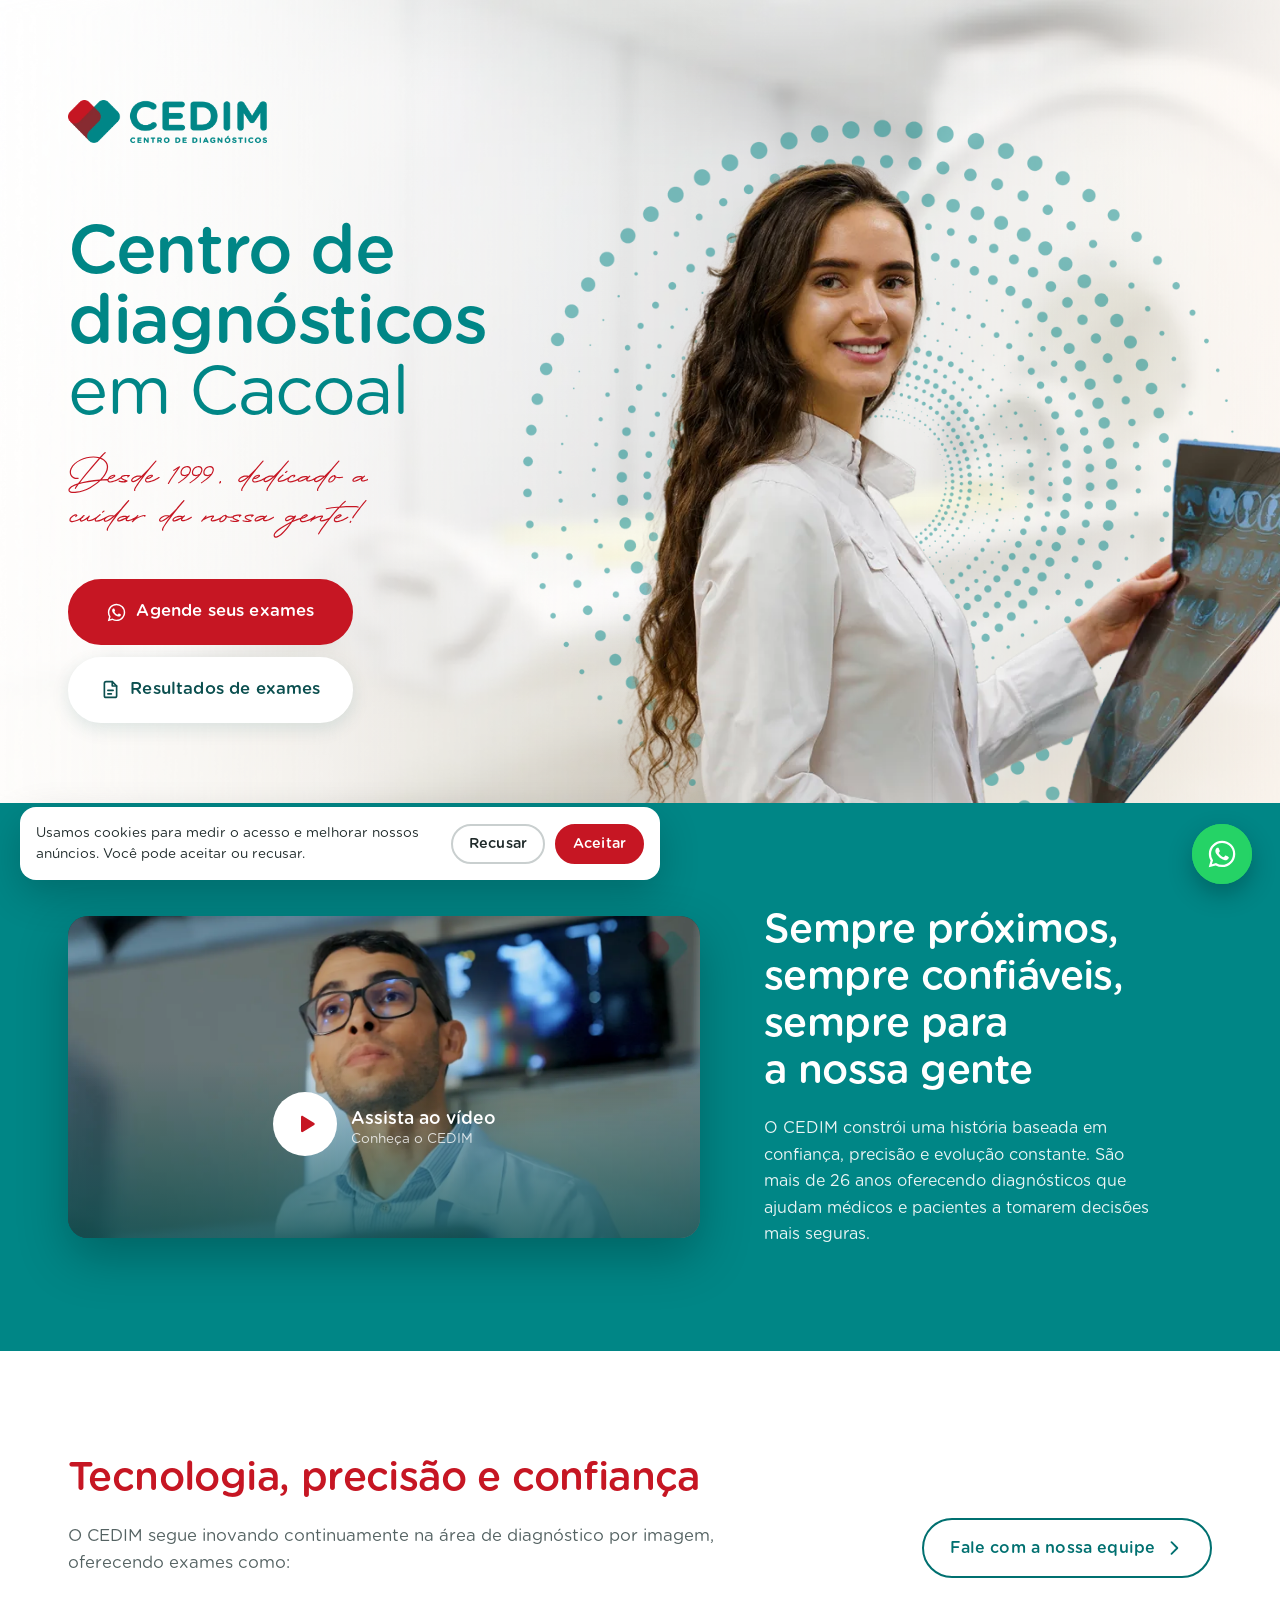
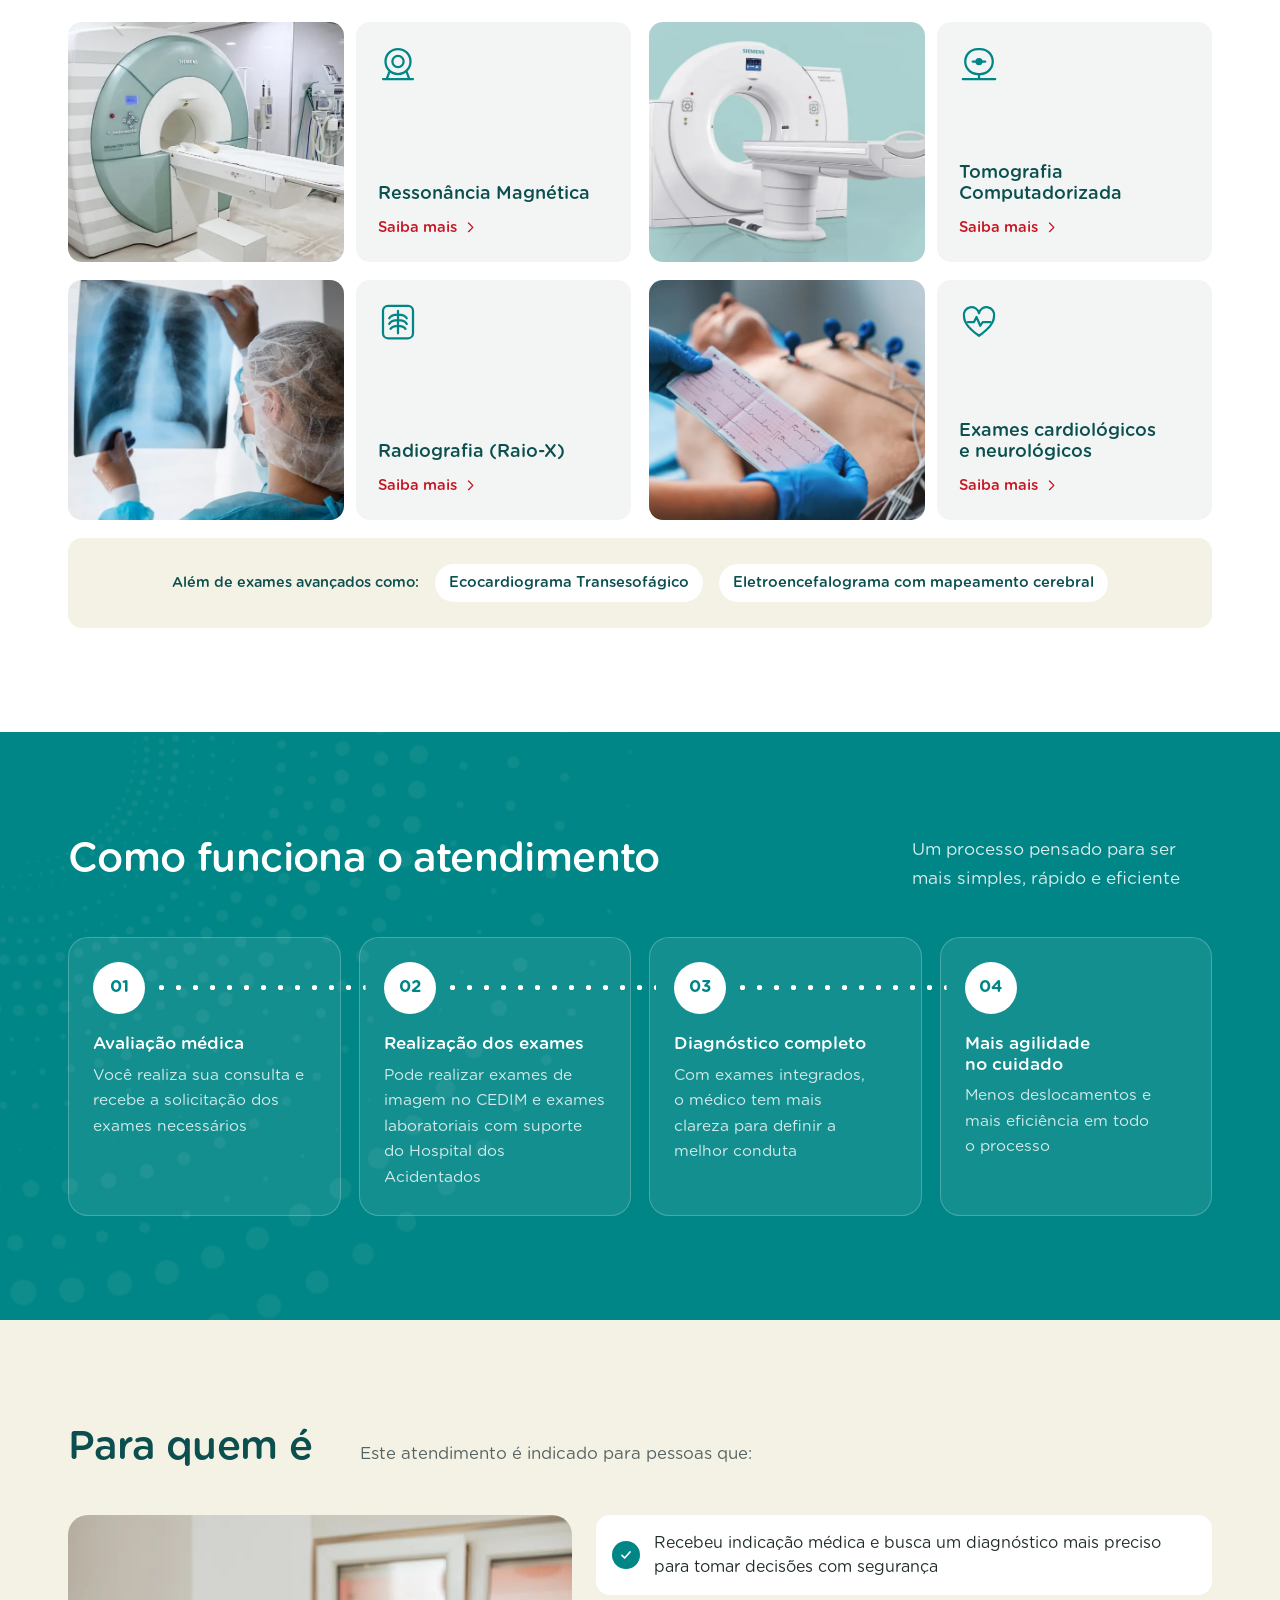
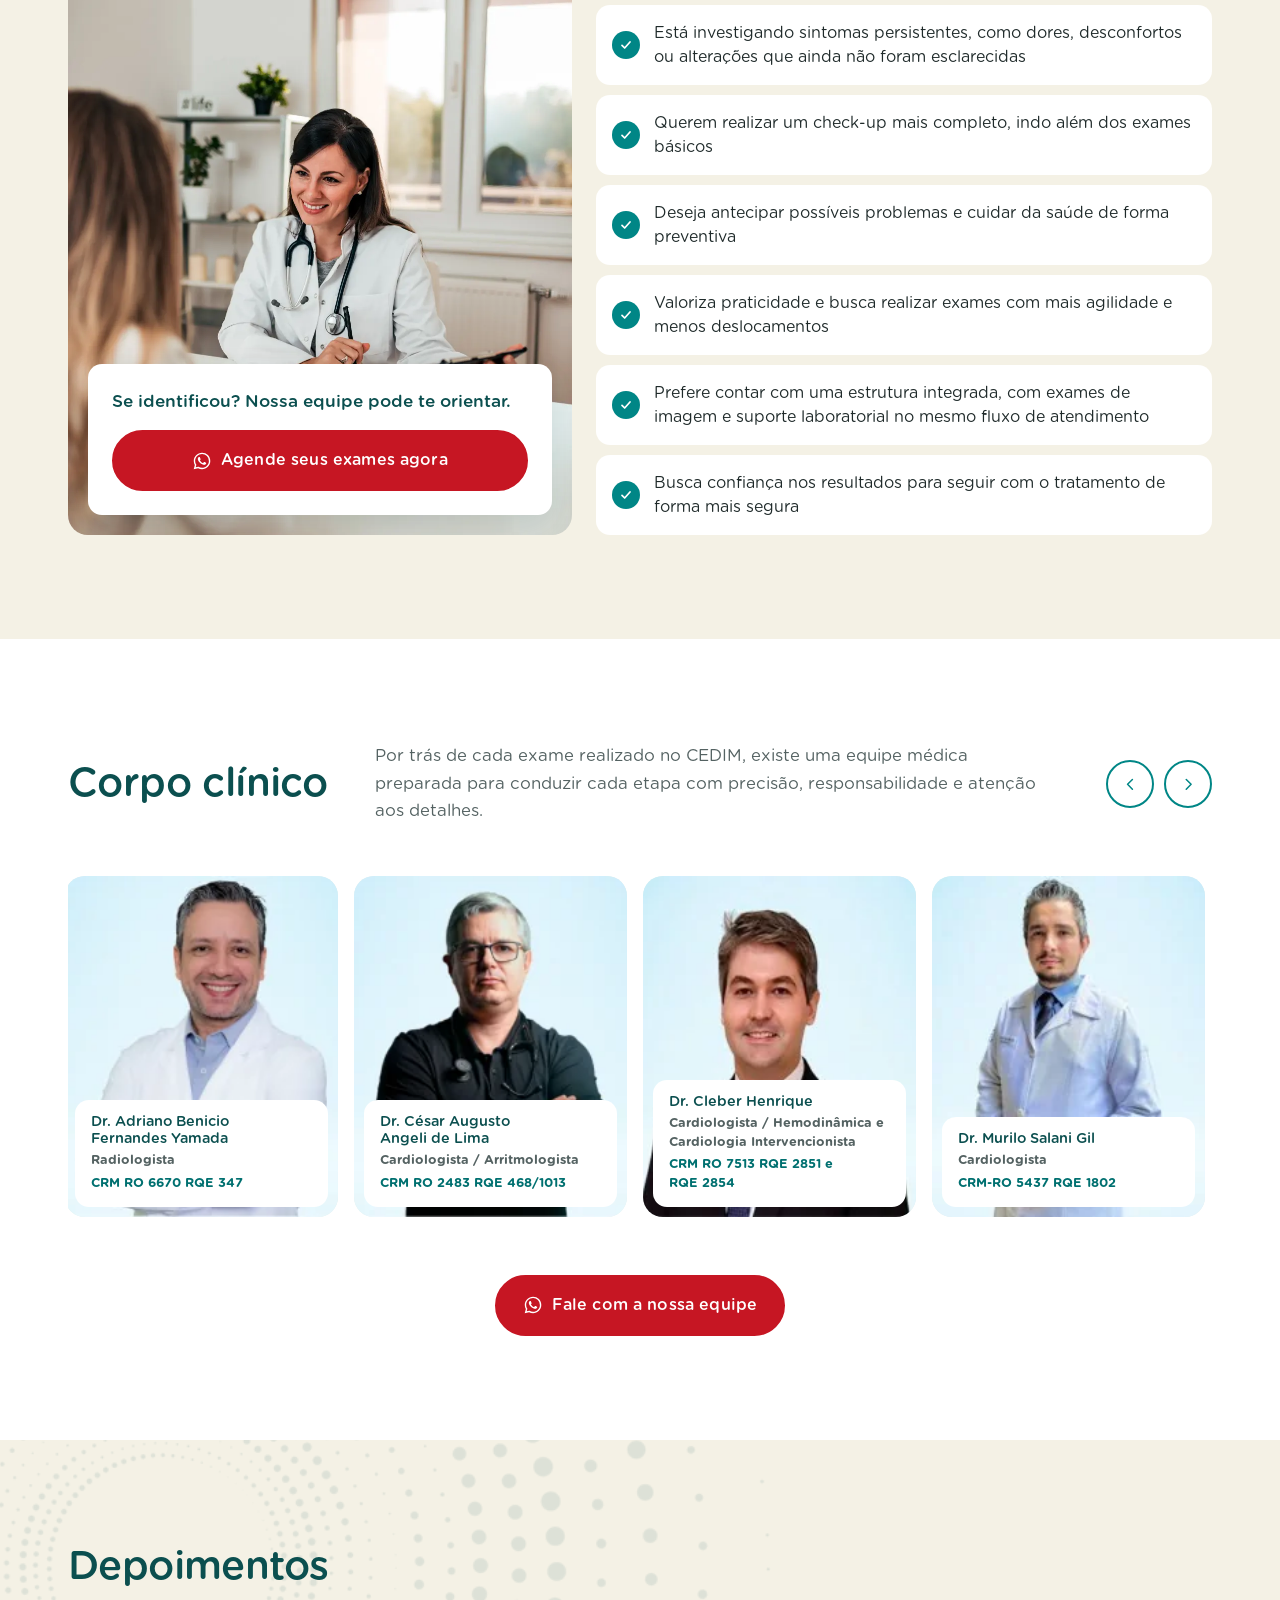
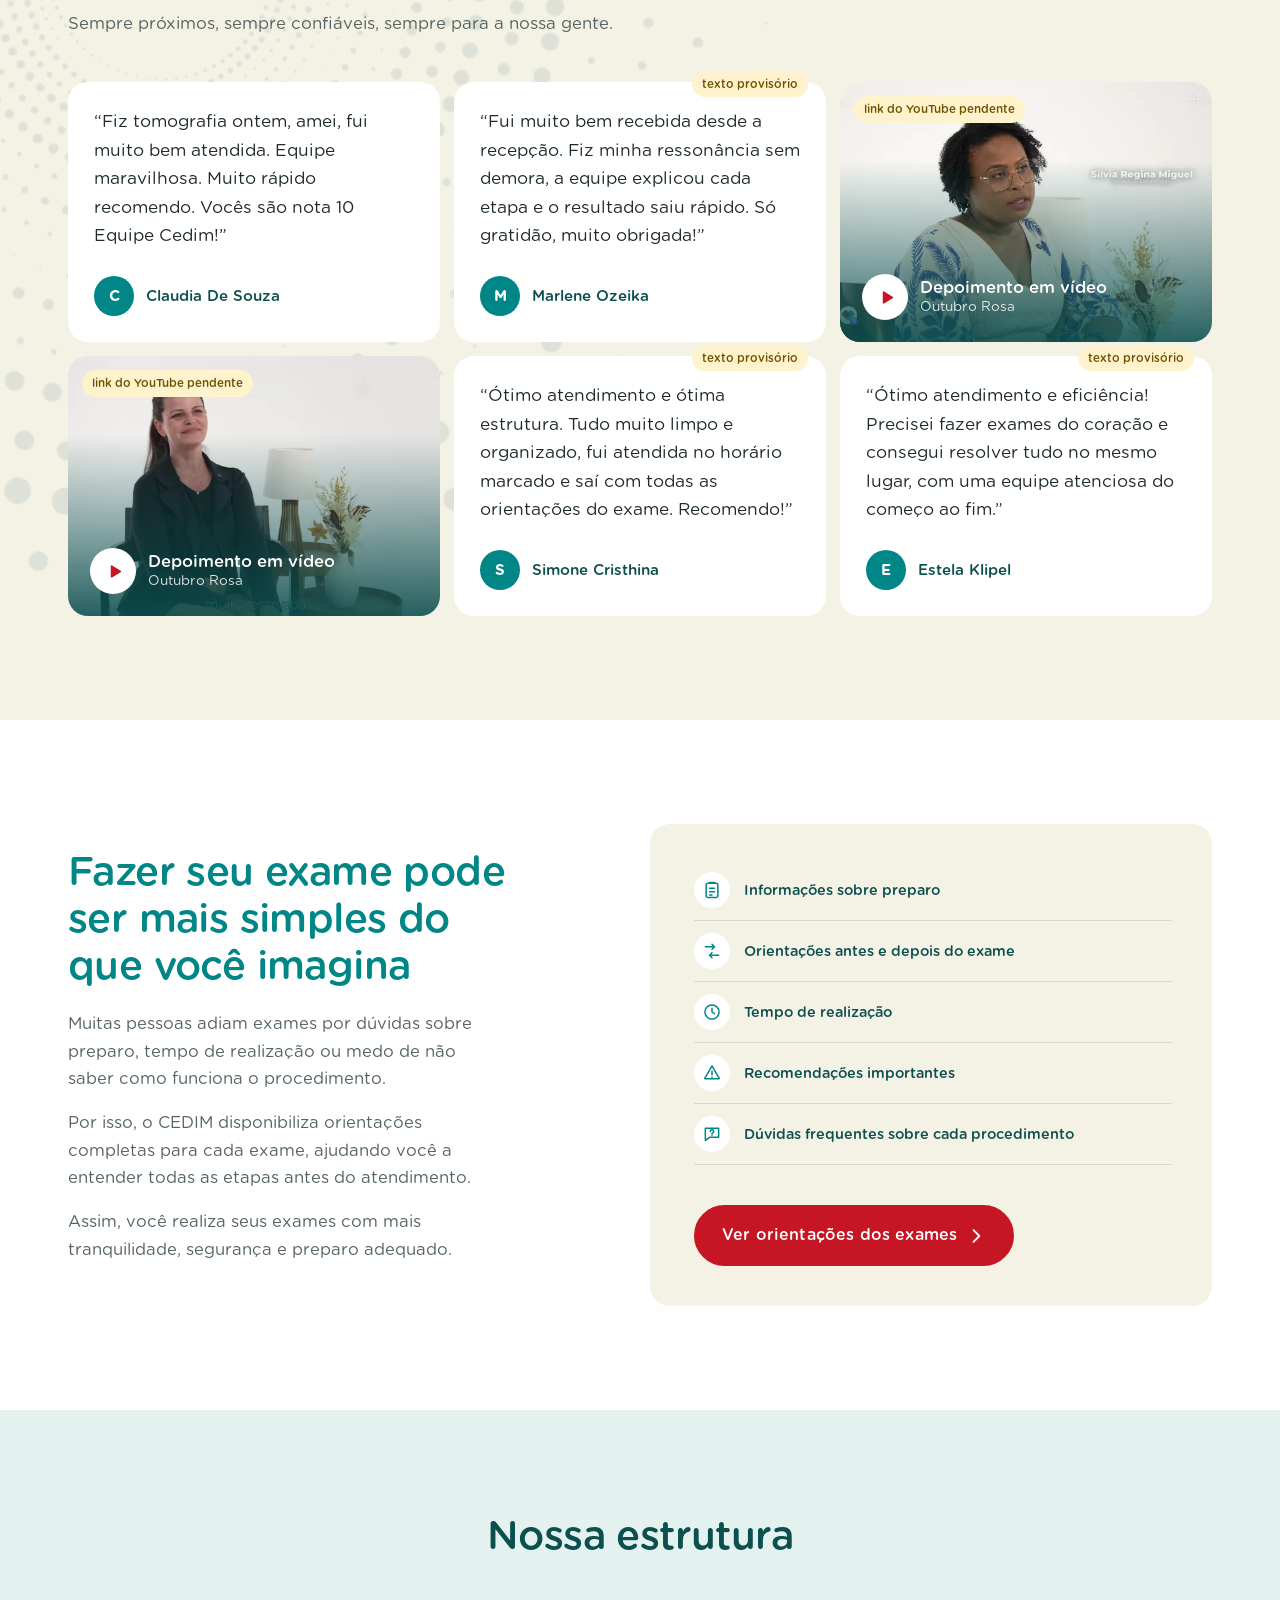
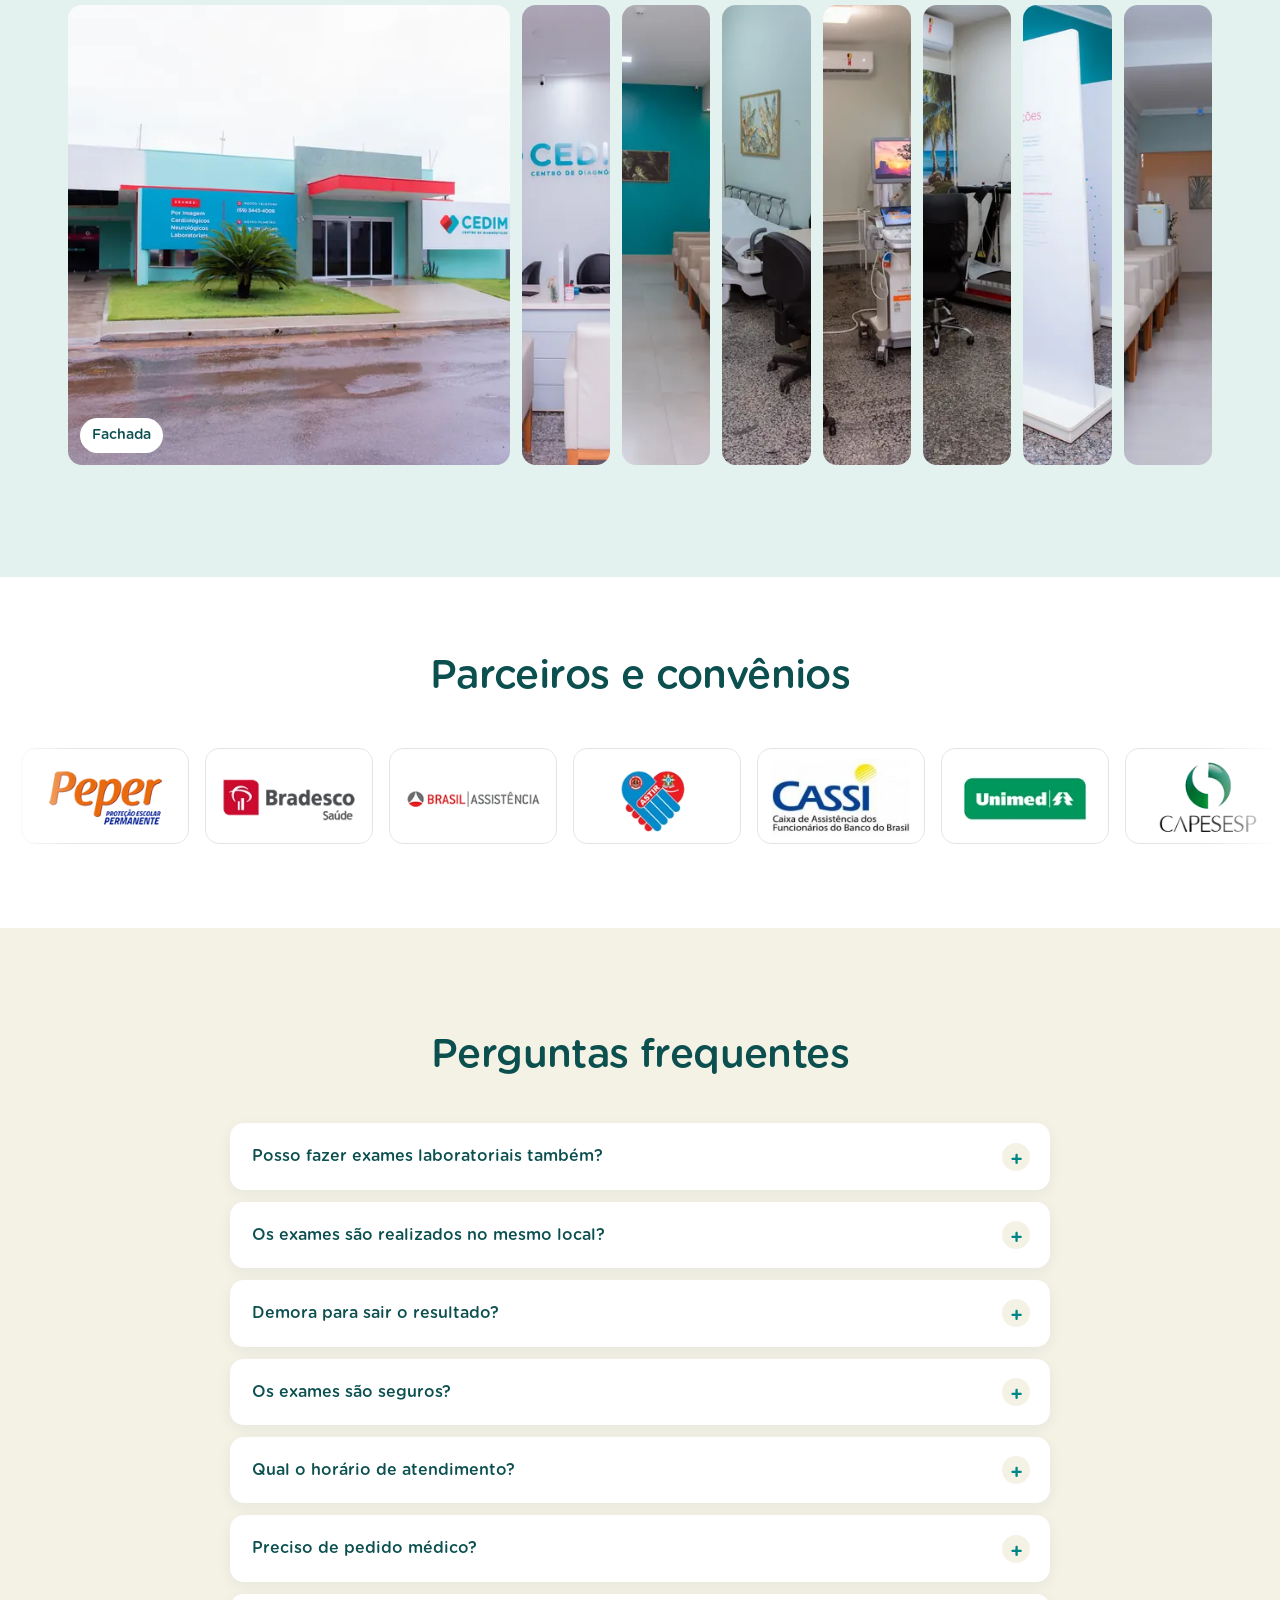
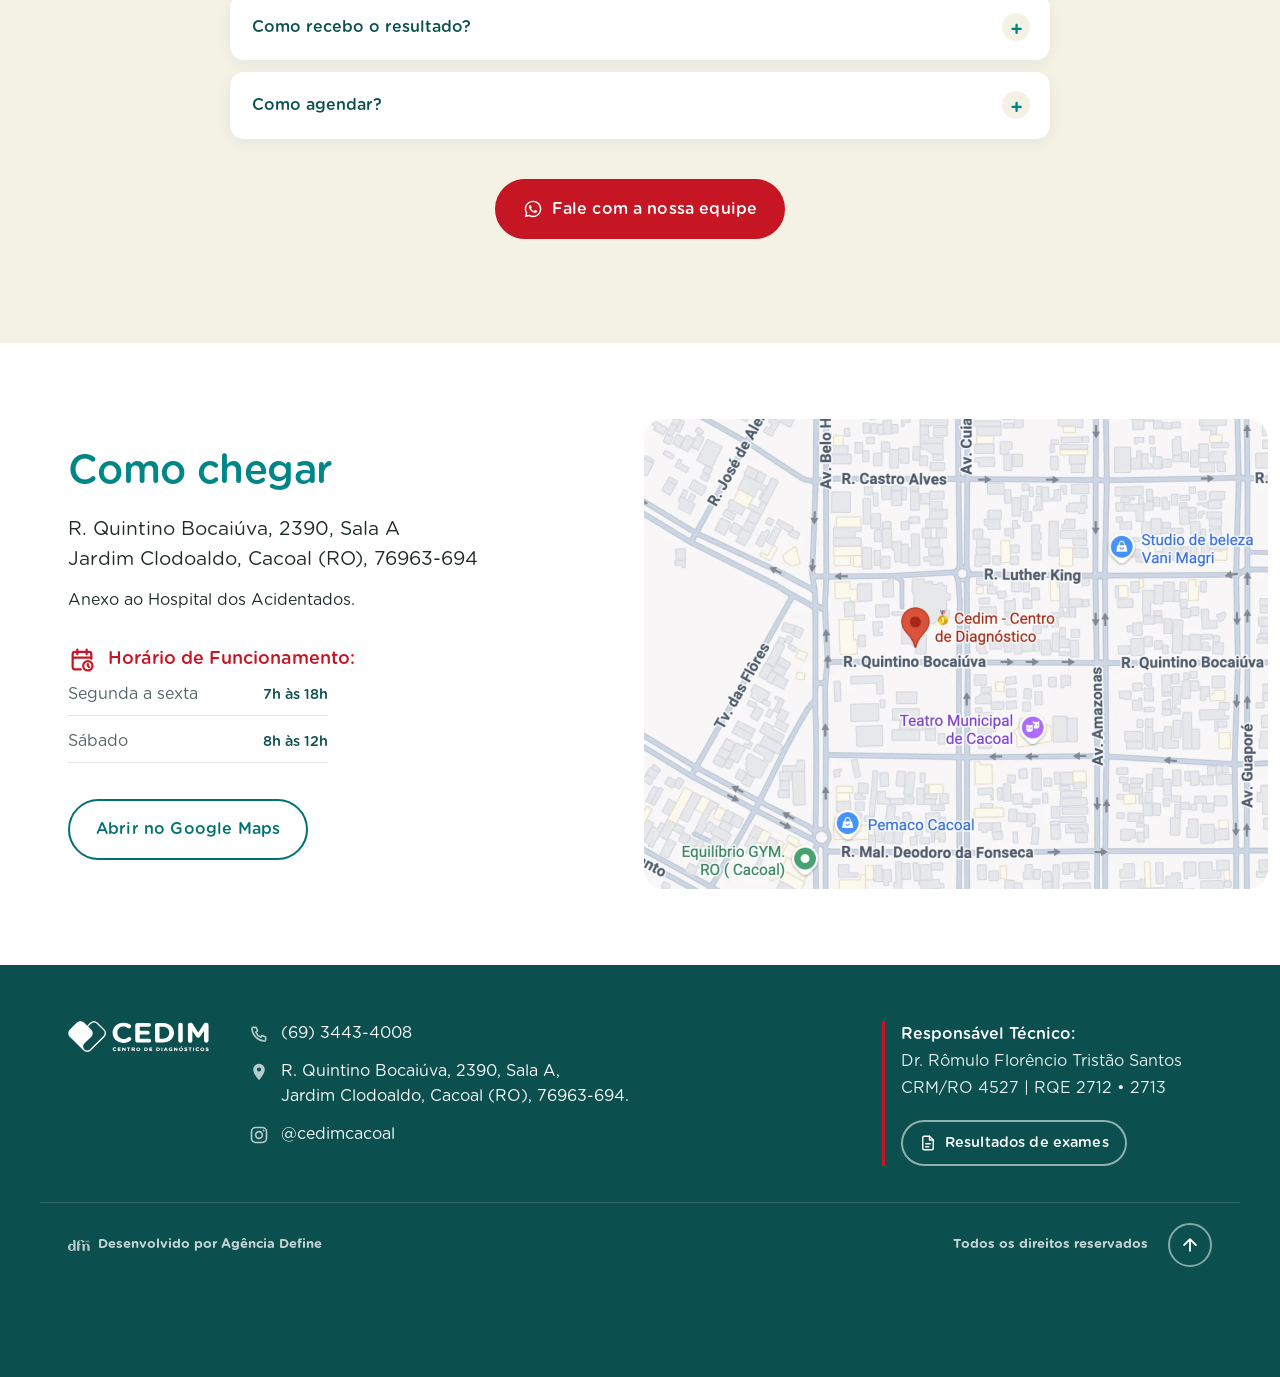
==== index.html @ 47a421b0 "Prévia (pacote limpo)" ====
<!doctype html>
<html lang="pt-BR">
<head>
<meta charset="utf-8">
<meta name="viewport" content="width=device-width, initial-scale=1">
<title>CEDIM Cacoal | Centro de diagnóstico por imagem</title>
<meta name="description" content="Ressonância, tomografia, raio-X e exames cardiológicos e neurológicos em Cacoal (RO). Desde 1999 cuidando da saúde da nossa gente. Agende pelo WhatsApp.">
<meta name="robots" content="noindex, nofollow">
<meta name="theme-color" content="#ffffff">
<meta property="og:type" content="website">
<meta property="og:locale" content="pt_BR">
<meta property="og:url" content="https://lp.cedim.med.br/">
<meta property="og:title" content="CEDIM Cacoal | Centro de diagnóstico por imagem">
<meta property="og:description" content="Desde 1999 cuidando da saúde da nossa gente. Agende seus exames pelo WhatsApp.">
<meta property="og:image" content="https://lp.cedim.med.br/assets/img/compartilhamento.jpg">
<meta property="og:image:width" content="1200">
<meta property="og:image:height" content="630">
<meta name="twitter:card" content="summary_large_image">
<link rel="icon" href="favicon.ico" sizes="any">
<link rel="icon" href="favicon.png" type="image/png">
<link rel="apple-touch-icon" href="apple-touch-icon.png">
<link rel="preconnect" href="https://i.ytimg.com">
<link rel="preload" href="assets/fonts/gotham-rounded-book.woff2" as="font" type="font/woff2" crossorigin>
<link rel="preload" href="assets/fonts/gotham-rounded-medium.woff2" as="font" type="font/woff2" crossorigin>
<link rel="stylesheet" href="assets/css/style.css">
<script>
if (!window.matchMedia("(prefers-reduced-motion: reduce)").matches) {
    document.documentElement.classList.add("anim");
    setTimeout(function () { if (!window.__animOk) document.documentElement.classList.remove("anim"); }, 3000);
  }
</script>
<script type="application/ld+json">
{
  "@context": "https://schema.org",
  "@type": "MedicalClinic",
  "name": "CEDIM Cacoal | Centro de diagnóstico por imagem",
  "url": "https://lp.cedim.med.br/",
  "logo": "https://lp.cedim.med.br/assets/img/logo-cedim-horizontal.png",
  "image": "https://lp.cedim.med.br/assets/img/compartilhamento.jpg",
  "telephone": "+55-69-3443-4008",
  "foundingDate": "1999",
  "address": {
    "@type": "PostalAddress",
    "streetAddress": "R. Quintino Bocaiúva, 2390, Sala A, Jardim Clodoaldo",
    "addressLocality": "Cacoal",
    "addressRegion": "RO",
    "postalCode": "76963-694",
    "addressCountry": "BR"
  },
  "sameAs": [
    "https://www.instagram.com/cedimcacoal",
    "https://www.facebook.com/cedimcacoal",
    "https://www.cedim.med.br/"
  ]
}
</script>
</head>
<body>
<a class="skip" href="#conteudo">Ir para o conteúdo</a>
<main id="conteudo">
<section class="hero" id="topo" aria-labelledby="hero-h">
  <img class="hero__bg" src="assets/img/fundo-topo.webp" alt="" aria-hidden="true" width="1600" height="900">
  <div class="wrap hero__in">
    <div class="hero__text">
      <img class="hero__logo" src="assets/img/logo-cedim-horizontal.webp" alt="CEDIM Centro de Diagnósticos" width="640" height="137">
      <h1 id="hero-h" class="hero__title"><strong>Centro de diagnósticos</strong> em Cacoal</h1>
      <img class="hero__sign" src="assets/img/assinatura-desde-1999.svg" alt="Desde 1999, dedicado a cuidar da nossa gente!" width="346" height="112">
      <div class="hero__btns">
        <a class="btn btn--lg js-whatsapp" href="https://api.whatsapp.com/send/?phone=556934434008&amp;text=Ol%C3%A1%2C+quero+agendar+um+exame&amp;type=phone_number&amp;app_absent=0" target="_blank" rel="noopener">
          <svg aria-hidden="true" class="ico"><use href="#i-whats"/></svg>Agende seus exames
        </a>
        <a class="btn btn--lg btn--white js-results" href="https://pacs.cedim.med.br/login" target="_blank" rel="noopener"><svg aria-hidden="true" class="ico"><use href="#i-doc"/></svg>Resultados de exames</a>
      </div>
    </div>
    <div class="hero__media">
      <img class="hero__pattern" src="assets/img/padrao-cedim.webp" alt="" aria-hidden="true" width="960" height="960">
      <img class="hero__model" src="assets/img/modelo-topo.webp" srcset="assets/img/modelo-topo.webp 900w, assets/img/modelo-topo-1100.webp 1080w" sizes="(min-width: 960px) 780px, 100vw" alt="Profissional do CEDIM segurando um exame de imagem" width="1080" height="1112" fetchpriority="high">
    </div>
  </div>
</section>
<section id="sobre" class="section section--teal">
  <div class="wrap story">
    <div class="story__text">
      <h2>Sempre próximos, sempre confiáveis, sempre para a nossa gente</h2>
      <p>O CEDIM constrói uma história baseada em confiança, precisão e evolução constante. São mais de 26 anos oferecendo diagnósticos que ajudam médicos e pacientes a tomarem decisões mais seguras.</p>
    </div>
    <div class="video yt" data-id="8Tmvi5DYHM0">
      <img src="assets/img/capa-video.webp" alt="Médico do CEDIM no vídeo institucional" loading="lazy" width="1400" height="703">
      <button type="button" class="video__play yt__play" aria-label="Assistir ao vídeo institucional do CEDIM">
        <span class="video__disc" aria-hidden="true"><svg viewBox="0 0 18 18"><path d="M4.5 2.6v12.8c0 .8.9 1.3 1.6.9l10.3-6.4c.6-.4.6-1.3 0-1.7L6.1 1.7c-.7-.4-1.6.1-1.6.9Z" fill="currentColor"/></svg></span>
        <span class="video__label">Assista ao vídeo<small>Conheça o CEDIM</small></span>
      </button>
    </div>
  </div>
</section>
<section class="section" id="exames">
  <div class="wrap">
    <header class="head head--row">
      <div>
        <h2>Tecnologia, precisão e confiança</h2>
        <p>O CEDIM segue inovando continuamente na área de diagnóstico por imagem, oferecendo exames como:</p>
      </div>
      <a class="btn btn--outline js-whatsapp" href="https://api.whatsapp.com/send/?phone=556934434008&amp;text=Ol%C3%A1%2C+quero+agendar+um+exame&amp;type=phone_number&amp;app_absent=0" target="_blank" rel="noopener">Fale com a nossa equipe<svg aria-hidden="true" class="ico"><use href="#i-right"/></svg></a>
    </header>
    <ul class="exams">
      <li class="exam"><img src="assets/img/exame-ressonancia.webp" alt="" loading="lazy" width="800" height="533"><div class="exam__card"><svg aria-hidden="true" class="exam__ico"><use href="#i-mri"/></svg><h3>Ressonância Magnética</h3><a class="exam__link js-whatsapp" href="https://api.whatsapp.com/send/?phone=556934434008&amp;text=Ol%C3%A1%2C+quero+agendar+um+exame&amp;type=phone_number&amp;app_absent=0" target="_blank" rel="noopener">Saiba mais<svg aria-hidden="true" class="ico"><use href="#i-right"/></svg></a></div></li>
      <li class="exam"><img src="assets/img/exame-tomografia.webp" alt="" loading="lazy" width="800" height="533"><div class="exam__card"><svg aria-hidden="true" class="exam__ico"><use href="#i-ct"/></svg><h3>Tomografia Computadorizada</h3><a class="exam__link js-whatsapp" href="https://api.whatsapp.com/send/?phone=556934434008&amp;text=Ol%C3%A1%2C+quero+agendar+um+exame&amp;type=phone_number&amp;app_absent=0" target="_blank" rel="noopener">Saiba mais<svg aria-hidden="true" class="ico"><use href="#i-right"/></svg></a></div></li>
      <li class="exam"><img src="assets/img/exame-raio-x.webp" alt="" loading="lazy" width="800" height="533"><div class="exam__card"><svg aria-hidden="true" class="exam__ico"><use href="#i-xray"/></svg><h3>Radiografia (Raio-X)</h3><a class="exam__link js-whatsapp" href="https://api.whatsapp.com/send/?phone=556934434008&amp;text=Ol%C3%A1%2C+quero+agendar+um+exame&amp;type=phone_number&amp;app_absent=0" target="_blank" rel="noopener">Saiba mais<svg aria-hidden="true" class="ico"><use href="#i-right"/></svg></a></div></li>
      <li class="exam"><img src="assets/img/exame-cardio-neuro.webp" alt="" loading="lazy" width="800" height="533"><div class="exam__card"><svg aria-hidden="true" class="exam__ico"><use href="#i-heart"/></svg><h3>Exames cardiológicos e neurológicos</h3><a class="exam__link js-whatsapp" href="https://api.whatsapp.com/send/?phone=556934434008&amp;text=Ol%C3%A1%2C+quero+agendar+um+exame&amp;type=phone_number&amp;app_absent=0" target="_blank" rel="noopener">Saiba mais<svg aria-hidden="true" class="ico"><use href="#i-right"/></svg></a></div></li>
    </ul>
    <div class="advanced">
      <p class="advanced__title">Além de exames avançados como:</p>
      <ul class="advanced__list">
        <li>Ecocardiograma Transesofágico</li>
        <li>Eletroencefalograma com mapeamento cerebral</li>
      </ul>
    </div>
  </div>
</section>
<section id="como-funciona" class="section section--teal process">
  <img class="process__pattern" src="assets/img/padrao-cedim-creme.webp" alt="" aria-hidden="true" width="960" height="960" loading="lazy">
  <div class="wrap">
    <header class="process__head">
      <h2>Como funciona o atendimento</h2>
      <p>Um processo pensado para ser mais simples, rápido e eficiente</p>
    </header>
    <ol class="steps">
      <li class="step"><span class="step__n">01</span><h3>Avaliação médica</h3><p>Você realiza sua consulta e recebe a solicitação dos exames necessários</p></li>
      <li class="step"><span class="step__n">02</span><h3>Realização dos exames</h3><p>Pode realizar exames de imagem no CEDIM e exames laboratoriais com suporte do Hospital dos Acidentados</p></li>
      <li class="step"><span class="step__n">03</span><h3>Diagnóstico completo</h3><p>Com exames integrados, o médico tem mais clareza para definir a melhor conduta</p></li>
      <li class="step"><span class="step__n">04</span><h3>Mais agilidade no cuidado</h3><p>Menos deslocamentos e mais eficiência em todo o processo</p></li>
    </ol>
  </div>
</section>
<section id="para-quem-e" class="section section--cream">
  <div class="wrap">
    <header class="head head--inline">
      <h2>Para quem é</h2>
      <p>Este atendimento é indicado para pessoas que:</p>
    </header>
    <div class="forwho">
      <figure class="forwho__media">
        <img src="assets/img/para-quem-e.webp" alt="Médica conversando com uma paciente no consultório" loading="lazy" width="1000" height="1498">
        <figcaption class="forwho__cta">
          <p>Se identificou? Nossa equipe pode te orientar.</p>
          <a class="btn js-whatsapp" href="https://api.whatsapp.com/send/?phone=556934434008&amp;text=Ol%C3%A1%2C+quero+agendar+um+exame&amp;type=phone_number&amp;app_absent=0" target="_blank" rel="noopener">
            <svg aria-hidden="true" class="ico"><use href="#i-whats"/></svg>Agende seus exames agora
          </a>
        </figcaption>
      </figure>
      <ul class="checks">
        <li>Recebeu indicação médica e busca um diagnóstico mais preciso para tomar decisões com segurança</li>
        <li>Está investigando sintomas persistentes, como dores, desconfortos ou alterações que ainda não foram esclarecidas</li>
        <li>Querem realizar um check-up mais completo, indo além dos exames básicos</li>
        <li>Deseja antecipar possíveis problemas e cuidar da saúde de forma preventiva</li>
        <li>Valoriza praticidade e busca realizar exames com mais agilidade e menos deslocamentos</li>
        <li>Prefere contar com uma estrutura integrada, com exames de imagem e suporte laboratorial no mesmo fluxo de atendimento</li>
        <li>Busca confiança nos resultados para seguir com o tratamento de forma mais segura</li>
      </ul>
    </div>
  </div>
</section>
<section id="corpo-clinico" class="section">
  <div class="wrap">
    <header class="head head--row head--docs">
      <div>
        <h2>Corpo clínico</h2>
        <p>Por trás de cada exame realizado no CEDIM, existe uma equipe médica preparada para conduzir cada etapa com precisão, responsabilidade e atenção aos detalhes.</p>
      </div>
      <div class="arrows" data-target="medicos">
        <button type="button" class="arrow" data-dir="-1" aria-label="Médicos anteriores"><svg class="ico"><use href="#i-left"/></svg></button>
        <button type="button" class="arrow" data-dir="1" aria-label="Próximos médicos"><svg class="ico"><use href="#i-right"/></svg></button>
      </div>
    </header>
    <ul class="slider js-auto" id="medicos" tabindex="0" aria-label="Médicos do CEDIM (passa sozinho; pare com o mouse ou o toque)">
      <li class="doc"><img src="assets/img/medico-adriano-yamada.webp" alt="Dr. Adriano Benicio Fernandes Yamada" loading="lazy" width="249" height="249"><div class="doc__tag"><h3>Dr. Adriano Benicio Fernandes Yamada</h3><p>Radiologista</p><p class="doc__crm">CRM RO 6670 RQE 347</p></div></li>
      <li class="doc"><img src="assets/img/medico-cesar-lima.webp" alt="Dr. César Augusto Angeli de Lima" loading="lazy" width="249" height="249"><div class="doc__tag"><h3>Dr. César Augusto Angeli de Lima</h3><p>Cardiologista / Arritmologista</p><p class="doc__crm">CRM RO 2483 RQE 468/1013</p></div></li>
      <li class="doc"><img src="assets/img/medico-cleber-henrique.webp" alt="Dr. Cleber Henrique" loading="lazy" width="249" height="249"><div class="doc__tag"><h3>Dr. Cleber Henrique</h3><p>Cardiologista / Hemodinâmica e Cardiologia Intervencionista</p><p class="doc__crm">CRM RO 7513 RQE 2851 e RQE 2854</p></div></li>
      <li class="doc"><img src="assets/img/medico-murilo-gil.webp" alt="Dr. Murilo Salani Gil" loading="lazy" width="249" height="249"><div class="doc__tag"><h3>Dr. Murilo Salani Gil</h3><p>Cardiologista</p><p class="doc__crm">CRM-RO 5437 RQE 1802</p></div></li>
      <li class="doc"><img src="assets/img/medico-romulo-tristao.webp" alt="Dr. Rômulo F. Tristão" loading="lazy" width="249" height="249"><div class="doc__tag"><h3>Dr. Rômulo F. Tristão</h3><p>Médico Radiologista Intervencionista pela UNIFESP / Membro Titular do CBR e SOBRICE</p><p class="doc__crm">CRM 4527 RQE 2712 e 2713</p></div></li>
      <li class="doc"><img src="assets/img/medico-saullo-barreto.webp" alt="Dr. Saullo A. Barreto" loading="lazy" width="249" height="249"><div class="doc__tag"><h3>Dr. Saullo A. Barreto</h3><p>Médico Radiologista / Diagnóstico do Sistema Músculo Esquelético / Núcleo Integrativo da Dor</p><p class="doc__crm">CRM-RO 4693 RQE 2828</p></div></li>
      <li class="doc"><img src="assets/img/medico-ariadne-yamada.webp" alt="Dra. Ariadne Mayumi Fernandes Yamada" loading="lazy" width="249" height="249"><div class="doc__tag"><h3>Dra. Ariadne Mayumi Fernandes Yamada</h3><p>Radiologista</p><p class="doc__crm">CRM-RO 4941 RQE 1395</p></div></li>
      <li class="doc"><img src="assets/img/medico-raissa-simonato.webp" alt="Dra. Raissa Simonato" loading="lazy" width="249" height="249"><div class="doc__tag"><h3>Dra. Raissa Simonato</h3><p>Cardiologista</p><p class="doc__crm">CRM/RO 3694 RQE 2282</p></div></li>
      <li class="doc"><img src="assets/img/medico-tais-closs.webp" alt="" loading="lazy" width="249" height="249"><div class="doc__tag"><h3>Dra. Taís Kimie K. Closs</h3><p>Radiologista</p><p class="doc__crm">CRM-RO 27687 RQE 714</p></div></li>
    </ul>
    <div class="center">
      <a class="btn js-whatsapp" href="https://api.whatsapp.com/send/?phone=556934434008&amp;text=Ol%C3%A1%2C+quero+agendar+um+exame&amp;type=phone_number&amp;app_absent=0" target="_blank" rel="noopener">
        <svg aria-hidden="true" class="ico"><use href="#i-whats"/></svg>Fale com a nossa equipe
      </a>
    </div>
  </div>
</section>
<section id="depoimentos" class="section section--cream quotes-sec">
  <img class="quotes-sec__pattern" src="assets/img/padrao-cedim.webp" alt="" aria-hidden="true" width="960" height="960" loading="lazy">
  <div class="wrap">
    <header class="head head--left">
      <h2>Depoimentos</h2>
      <p>Sempre próximos, sempre confiáveis, sempre para a nossa gente.</p>
    </header>
    <ul class="quotes">
      <li class="quote"><blockquote>Fiz tomografia ontem, amei, fui muito bem atendida. Equipe maravilhosa. Muito rápido recomendo. Vocês são nota 10 Equipe Cedim!</blockquote><cite><span class="quote__av" aria-hidden="true">C</span>Claudia De Souza</cite></li>
      <li class="quote" data-provisorio><blockquote>Fui muito bem recebida desde a recepção. Fiz minha ressonância sem demora, a equipe explicou cada etapa e o resultado saiu rápido. Só gratidão, muito obrigada!</blockquote><cite><span class="quote__av" aria-hidden="true">M</span>Marlene Ozeika</cite></li>
      <li class="quote quote--video">
        <a href="#" data-pendente target="_blank" rel="noopener">
          <img src="assets/img/depoimento-video-1.webp" alt="" loading="lazy" width="760" height="428">
          <span class="quote__play"><span class="quote__disc" aria-hidden="true"><svg viewBox="0 0 18 18"><path d="M4.5 2.6v12.8c0 .8.9 1.3 1.6.9l10.3-6.4c.6-.4.6-1.3 0-1.7L6.1 1.7c-.7-.4-1.6.1-1.6.9Z" fill="currentColor"/></svg></span><span>Depoimento em vídeo<small>Outubro Rosa</small></span></span>
        </a>
      </li>
      <li class="quote quote--video">
        <a href="#" data-pendente target="_blank" rel="noopener">
          <img src="assets/img/depoimento-video-2.webp" alt="" loading="lazy" width="760" height="393">
          <span class="quote__play"><span class="quote__disc" aria-hidden="true"><svg viewBox="0 0 18 18"><path d="M4.5 2.6v12.8c0 .8.9 1.3 1.6.9l10.3-6.4c.6-.4.6-1.3 0-1.7L6.1 1.7c-.7-.4-1.6.1-1.6.9Z" fill="currentColor"/></svg></span><span>Depoimento em vídeo<small>Outubro Rosa</small></span></span>
        </a>
      </li>
      <li class="quote" data-provisorio><blockquote>Ótimo atendimento e ótima estrutura. Tudo muito limpo e organizado, fui atendida no horário marcado e saí com todas as orientações do exame. Recomendo!</blockquote><cite><span class="quote__av" aria-hidden="true">S</span>Simone Cristhina</cite></li>
      <li class="quote" data-provisorio><blockquote>Ótimo atendimento e eficiência! Precisei fazer exames do coração e consegui resolver tudo no mesmo lugar, com uma equipe atenciosa do começo ao fim.</blockquote><cite><span class="quote__av" aria-hidden="true">E</span>Estela Klipel</cite></li>
    </ul>
  </div>
</section>
<section id="orientacoes" class="section">
  <div class="wrap guide">
    <div class="guide__text">
      <h2>Fazer seu exame pode ser mais simples do que você imagina</h2>
      <p>Muitas pessoas adiam exames por dúvidas sobre preparo, tempo de realização ou medo de não saber como funciona o procedimento.</p>
      <p>Por isso, o CEDIM disponibiliza orientações completas para cada exame, ajudando você a entender todas as etapas antes do atendimento.</p>
      <p>Assim, você realiza seus exames com mais tranquilidade, segurança e preparo adequado.</p>
    </div>
    <div class="guide__card">
      <ul class="guide__list">
        <li><svg aria-hidden="true" class="guide__ico"><use href="#g-prep"/></svg>Informações sobre preparo</li>
        <li><svg aria-hidden="true" class="guide__ico"><use href="#g-flow"/></svg>Orientações antes e depois do exame</li>
        <li><svg aria-hidden="true" class="guide__ico"><use href="#g-time"/></svg>Tempo de realização</li>
        <li><svg aria-hidden="true" class="guide__ico"><use href="#g-alert"/></svg>Recomendações importantes</li>
        <li><svg aria-hidden="true" class="guide__ico"><use href="#g-faq"/></svg>Dúvidas frequentes sobre cada procedimento</li>
      </ul>
      <a class="btn" href="https://www.cedim.med.br/exames" target="_blank" rel="noopener">Ver orientações dos exames<svg aria-hidden="true" class="ico"><use href="#i-right"/></svg></a>
    </div>
  </div>
</section>
<section id="estrutura" class="section section--mint">
  <div class="wrap">
    <header class="head">
      <h2>Nossa estrutura</h2>
    </header>
    <ul class="panels">
      <li tabindex="0"><img src="assets/img/estrutura-1002-800.webp" srcset="assets/img/estrutura-1002-800.webp 800w, assets/img/estrutura-1002.webp 1600w" sizes="(min-width: 960px) 700px, 85vw" alt="" loading="lazy" width="800" height="534"><span>Fachada</span></li>
      <li tabindex="0"><img src="assets/img/estrutura-1004-800.webp" srcset="assets/img/estrutura-1004-800.webp 800w, assets/img/estrutura-1004.webp 1600w" sizes="(min-width: 960px) 700px, 85vw" alt="" loading="lazy" width="800" height="534"><span>Recepção</span></li>
      <li tabindex="0"><img src="assets/img/estrutura-1009-800.webp" srcset="assets/img/estrutura-1009-800.webp 800w, assets/img/estrutura-1009.webp 1600w" sizes="(min-width: 960px) 700px, 85vw" alt="" loading="lazy" width="800" height="534"><span>Sala de espera</span></li>
      <li tabindex="0"><img src="assets/img/estrutura-1017-800.webp" srcset="assets/img/estrutura-1017-800.webp 800w, assets/img/estrutura-1017.webp 1600w" sizes="(min-width: 960px) 700px, 85vw" alt="" loading="lazy" width="800" height="534"><span>Sala de exame</span></li>
      <li tabindex="0"><img src="assets/img/estrutura-1025-800.webp" srcset="assets/img/estrutura-1025-800.webp 800w, assets/img/estrutura-1025.webp 1600w" sizes="(min-width: 960px) 700px, 85vw" alt="" loading="lazy" width="800" height="534"><span>Ultrassonografia</span></li>
      <li tabindex="0"><img src="assets/img/estrutura-1043-800.webp" srcset="assets/img/estrutura-1043-800.webp 800w, assets/img/estrutura-1043.webp 1600w" sizes="(min-width: 960px) 700px, 85vw" alt="" loading="lazy" width="800" height="534"><span>Teste ergométrico</span></li>
      <li tabindex="0"><img src="assets/img/estrutura-1045-800.webp" srcset="assets/img/estrutura-1045-800.webp 800w, assets/img/estrutura-1045.webp 1600w" sizes="(min-width: 960px) 700px, 85vw" alt="" loading="lazy" width="800" height="534"><span>Sala de atendimento</span></li>
      <li tabindex="0"><img src="assets/img/estrutura-1048-800.webp" srcset="assets/img/estrutura-1048-800.webp 800w, assets/img/estrutura-1048.webp 1600w" sizes="(min-width: 960px) 700px, 85vw" alt="" loading="lazy" width="800" height="534"><span>Sala de espera</span></li>
    </ul>
  </div>
</section>
<section id="convenios" class="section section--tight">
  <div class="wrap">
    <header class="head">
      <h2>Parceiros e convênios</h2>
    </header>
  </div>
  <ul class="logos js-auto" id="convenios" tabindex="0" aria-label="Convênios aceitos (deslize para ver todos)">
    <li><img src="assets/img/convenio-peper.webp" alt="Peper" loading="lazy" width="168" height="93"></li>
    <li><img src="assets/img/convenio-bradesco-saude.webp" alt="Bradesco Saúde" loading="lazy" width="168" height="93"></li>
    <li><img src="assets/img/convenio-brasil-assistencia.webp" alt="Brasil Assistência" loading="lazy" width="168" height="93"></li>
    <li><img src="assets/img/convenio-astir.webp" alt="ASTIR" loading="lazy" width="168" height="93"></li>
    <li><img src="assets/img/convenio-cassi.webp" alt="CASSI" loading="lazy" width="168" height="93"></li>
    <li><img src="assets/img/convenio-unimed.webp" alt="Unimed" loading="lazy" width="168" height="93"></li>
    <li><img src="assets/img/convenio-capesesp.webp" alt="Capesesp" loading="lazy" width="168" height="93"></li>
    <li><img src="assets/img/convenio-saude-caixa.webp" alt="Saúde Caixa" loading="lazy" width="168" height="93"></li>
    <li><img src="assets/img/convenio-mapfre.webp" alt="Mapfre Seguros" loading="lazy" width="168" height="93"></li>
  </ul>
</section>
<section id="perguntas" class="section section--cream">
  <div class="wrap faq">
    <header class="head">
      <h2>Perguntas frequentes</h2>
    </header>
    <div class="faq__list">
      <details><summary>Posso fazer exames laboratoriais também?</summary><p>Sim. Você conta com suporte laboratorial em parceria com o Hospital dos Acidentados.</p></details>
      <details><summary>Os exames são realizados no mesmo local?</summary><p>Os exames de imagem são realizados no CEDIM e os laboratoriais contam com estrutura integrada ao Hospital dos Acidentados.</p></details>
      <details><summary>Demora para sair o resultado?</summary><p>Buscamos sempre oferecer o máximo de agilidade, sem abrir mão da qualidade.</p></details>
      <details><summary>Os exames são seguros?</summary><p>Sim. Utilizamos tecnologia avançada e equipe especializada.</p></details>
      <details><summary>Qual o horário de atendimento?</summary><p>De segunda a sexta-feira, das 7h às 18h, e aos sábados, das 8h às 12h.</p></details>
      <details><summary>Preciso de pedido médico?</summary><p>Os exames que exigem indicação clínica precisam de pedido médico. Ao agendar pelo WhatsApp, nossa equipe confere a sua solicitação e passa as orientações de preparo do exame.</p></details>
      <details><summary>Como recebo o resultado?</summary><p>O resultado fica disponível para você e para o seu médico. Você também pode consultar online no <a href="https://pacs.cedim.med.br/login" target="_blank" rel="noopener">portal de resultados do CEDIM</a>.</p></details>
      <details><summary>Como agendar?</summary><p>Basta clicar no botão e falar diretamente com nossa equipe pelo WhatsApp.</p></details>
    </div>
    <div class="center">
      <a class="btn js-whatsapp" href="https://api.whatsapp.com/send/?phone=556934434008&amp;text=Ol%C3%A1%2C+quero+agendar+um+exame&amp;type=phone_number&amp;app_absent=0" target="_blank" rel="noopener">
        <svg aria-hidden="true" class="ico"><use href="#i-whats"/></svg>Fale com a nossa equipe
      </a>
    </div>
  </div>
</section>
<section class="section section--tight" id="como-chegar">
  <div class="wrap visit">
    <div class="visit__info">
      <h2>Como chegar</h2>
      <p class="visit__addr">R. Quintino Bocaiúva, 2390, Sala A<br>Jardim Clodoaldo, Cacoal (RO), 76963-694</p>
      <p>Anexo ao Hospital dos Acidentados.</p>
      <p class="visit__label"><svg aria-hidden="true" class="ico"><use href="#i-cal"/></svg>Horário de Funcionamento:</p>
      <dl class="visit__hours">
        <div><dt>Segunda a sexta</dt><dd>7h às 18h</dd></div>
        <div><dt>Sábado</dt><dd>8h às 12h</dd></div>
      </dl>
      <div class="visit__btns">
        <a class="btn btn--outline" href="https://maps.app.goo.gl/LPX8UXb14MyPVhtU9" target="_blank" rel="noopener">Abrir no Google Maps</a>
      </div>
    </div>
    <a class="map" href="https://maps.app.goo.gl/LPX8UXb14MyPVhtU9" target="_blank" rel="noopener" aria-label="Abrir a localização do CEDIM no Google Maps">
      <img src="assets/img/mapa-cedim.webp" alt="Mapa com a localização do CEDIM na R. Quintino Bocaiúva, em Cacoal" loading="lazy" width="1248" height="940">
    </a>
  </div>
</section>
</main>
<footer class="footer">
  <div class="wrap footer__grid">
    <div>
      <img class="footer__logo" src="assets/img/logo-cedim-clara.svg" alt="CEDIM Centro de Diagnósticos" width="1215" height="272" loading="lazy">
    </div>
    <ul class="footer__info">
      <li><svg aria-hidden="true" class="ico"><use href="#i-phone"/></svg><a href="tel:+556934434008">(69) 3443-4008</a></li>
      <li><svg aria-hidden="true" class="ico"><use href="#i-pin"/></svg><a href="https://maps.app.goo.gl/LPX8UXb14MyPVhtU9" target="_blank" rel="noopener">R. Quintino Bocaiúva, 2390, Sala A,<br>Jardim Clodoaldo, Cacoal (RO), 76963-694.</a></li>
      <li><svg aria-hidden="true" class="ico"><use href="#i-insta"/></svg><a href="https://www.instagram.com/cedimcacoal" target="_blank" rel="noopener">@cedimcacoal</a></li>
    </ul>
    <div class="footer__rt">
      <p><strong>Responsável Técnico:</strong><br>Dr. Rômulo Florêncio Tristão Santos<br>CRM/RO 4527 | RQE 2712 • 2713</p>
      <a class="btn btn--sm footer__results js-results" href="https://pacs.cedim.med.br/login" target="_blank" rel="noopener"><svg aria-hidden="true" class="ico"><use href="#i-doc"/></svg>Resultados de exames</a>
    </div>
  </div>
  <div class="wrap footer__bottom">
    <span class="footer__define"><img src="assets/img/define-simbolo.svg" alt="" width="198" height="102" loading="lazy">Desenvolvido por Agência Define</span>
    <span>Todos os direitos reservados</span>
    <a class="to-top" href="#topo" aria-label="Voltar ao topo da página"><svg aria-hidden="true" class="ico"><use href="#i-up"/></svg></a>
  </div>
</footer>
<a class="float-whats js-whatsapp" href="https://api.whatsapp.com/send/?phone=556934434008&amp;text=Ol%C3%A1%2C+quero+agendar+um+exame&amp;type=phone_number&amp;app_absent=0" target="_blank" rel="noopener" aria-label="Agendar exame pelo WhatsApp">
  <svg aria-hidden="true" class="ico"><use href="#i-whats"/></svg>
</a>
<div class="cookies" id="cookies" role="dialog" aria-live="polite" aria-label="Aviso de cookies" hidden>
  <p>Usamos cookies para medir o acesso e melhorar nossos anúncios. Você pode aceitar ou recusar.</p>
  <div class="cookies__btns">
    <button type="button" class="btn btn--sm btn--ghost" data-consent="no">Recusar</button>
    <button type="button" class="btn btn--sm" data-consent="yes">Aceitar</button>
  </div>
</div>
<svg width="0" height="0" style="position:absolute" aria-hidden="true">
  <symbol id="i-whats" viewBox="0 0 24 24"><path fill="currentColor" d="M19.05 4.91A9.82 9.82 0 0 0 12.04 2C6.58 2 2.13 6.45 2.13 11.91c0 1.75.46 3.45 1.32 4.95L2.05 22l5.25-1.38a9.9 9.9 0 0 0 4.74 1.21c5.46 0 9.91-4.45 9.91-9.91 0-2.65-1.03-5.14-2.9-7.01Zm-7.01 15.24a8.2 8.2 0 0 1-4.19-1.15l-.3-.18-3.12.82.83-3.04-.2-.31a8.23 8.23 0 0 1-1.26-4.38c0-4.54 3.7-8.24 8.24-8.24 2.2 0 4.27.86 5.82 2.42a8.18 8.18 0 0 1 2.41 5.83c0 4.54-3.69 8.23-8.23 8.23Zm4.52-6.16c-.25-.12-1.47-.72-1.69-.81-.23-.08-.39-.12-.56.12-.17.25-.64.81-.78.97-.14.17-.29.19-.54.06-.25-.12-1.05-.39-1.99-1.23-.74-.66-1.23-1.47-1.38-1.72-.14-.25-.02-.38.11-.51.11-.11.25-.29.37-.43.13-.15.17-.25.25-.42.08-.17.04-.31-.02-.43-.06-.12-.56-1.34-.76-1.84-.2-.48-.41-.42-.56-.43h-.48c-.17 0-.43.06-.66.31-.22.25-.86.85-.86 2.07 0 1.22.89 2.4 1.01 2.56.12.17 1.75 2.67 4.23 3.74.59.26 1.05.41 1.41.52.59.19 1.13.16 1.56.1.48-.07 1.47-.6 1.67-1.18.21-.58.21-1.07.14-1.18-.06-.1-.22-.16-.47-.28Z"/></symbol>
  <symbol id="i-right" viewBox="0 0 24 24"><path fill="none" stroke="currentColor" stroke-width="2.2" stroke-linecap="round" stroke-linejoin="round" d="M9 5l7 7-7 7"/></symbol>
  <symbol id="i-doc" viewBox="0 0 24 24"><g fill="none" stroke="currentColor" stroke-width="1.9" stroke-linecap="round" stroke-linejoin="round"><path d="M14 3H7a2 2 0 0 0-2 2v14a2 2 0 0 0 2 2h10a2 2 0 0 0 2-2V8l-5-5Z"/><path d="M14 3v5h5M9 13h6M9 17h4"/></g></symbol>
  <symbol id="i-up" viewBox="0 0 24 24"><path fill="none" stroke="currentColor" stroke-width="2.2" stroke-linecap="round" stroke-linejoin="round" d="M12 19V5M5 12l7-7 7 7"/></symbol>
  <symbol id="i-left" viewBox="0 0 24 24"><path fill="none" stroke="currentColor" stroke-width="2.2" stroke-linecap="round" stroke-linejoin="round" d="M15 5l-7 7 7 7"/></symbol>
  <symbol id="i-insta" viewBox="0 0 24 24"><g fill="none" stroke="currentColor" stroke-width="2"><rect x="3" y="3" width="18" height="18" rx="5"/><circle cx="12" cy="12" r="4"/></g><circle cx="17.5" cy="6.5" r="1.2" fill="currentColor"/></symbol>
  <symbol id="i-pin" viewBox="0 0 24 24"><path fill="currentColor" d="M12 2a7 7 0 0 0-7 7c0 5.2 7 13 7 13s7-7.8 7-13a7 7 0 0 0-7-7Zm0 9.5A2.5 2.5 0 1 1 12 6.5a2.5 2.5 0 0 1 0 5Z"/></symbol>
  <symbol id="i-phone" viewBox="0 0 24 24"><path fill="none" stroke="currentColor" stroke-width="1.9" stroke-linecap="round" stroke-linejoin="round" d="M5 4h3.5l1.8 4.4-2.2 1.4a11 11 0 0 0 6.1 6.1l1.4-2.2L20 15.5V19a1.5 1.5 0 0 1-1.6 1.5C10.6 20 4 13.4 3.5 5.6A1.5 1.5 0 0 1 5 4Z"/></symbol>
  <symbol id="i-cal" viewBox="0 0 24 24"><g fill="none" stroke="currentColor" stroke-width="1.9" stroke-linecap="round" stroke-linejoin="round"><path d="M20 11V7a2 2 0 0 0-2-2H6a2 2 0 0 0-2 2v11a2 2 0 0 0 2 2h5M8 3v4M16 3v4M4 10h16"/><circle cx="17" cy="17" r="4"/><path d="M17 15.5V17l1 1"/></g></symbol>
  <symbol id="i-face" viewBox="0 0 24 24"><path fill="currentColor" d="M13.5 21v-7.5h2.5l.4-3h-2.9V8.6c0-.9.3-1.5 1.5-1.5H16.6V4.4c-.3 0-1.2-.1-2.3-.1-2.3 0-3.8 1.4-3.8 3.9v2.3H8v3h2.5V21h3Z"/></symbol>
  <symbol id="i-mri" viewBox="0 0 32 32"><g fill="none" stroke="currentColor" stroke-width="1.8" stroke-linecap="round" stroke-linejoin="round"><circle cx="16" cy="14" r="10"/><circle cx="16" cy="14" r="4.5"/><path d="M4 28h24M9 22.5 7 28M23 22.5 25 28"/></g></symbol>
  <symbol id="i-ct" viewBox="0 0 32 32"><g fill="none" stroke="currentColor" stroke-width="1.8" stroke-linecap="round" stroke-linejoin="round"><rect x="5" y="4" width="22" height="20" rx="10"/><path d="M11 14h10M3 28h26M16 24v4"/><circle cx="16" cy="14" r="2" fill="currentColor"/></g></symbol>
  <symbol id="i-xray" viewBox="0 0 32 32"><g fill="none" stroke="currentColor" stroke-width="1.8" stroke-linecap="round" stroke-linejoin="round"><rect x="4" y="3" width="24" height="26" rx="4"/><path d="M16 7v18M16 10c-3 0-6 1-7 3M16 10c3 0 6 1 7 3M16 14.5c-3 0-6 1-7 3M16 14.5c3 0 6 1 7 3M16 19c-2.5 0-5 .8-6 2.5M16 19c2.5 0 5 .8 6 2.5"/></g></symbol>
  <symbol id="i-heart" viewBox="0 0 32 32"><g fill="none" stroke="currentColor" stroke-width="1.8" stroke-linecap="round" stroke-linejoin="round"><path d="M16 27S4 19.5 4 11.5A6 6 0 0 1 16 9a6 6 0 0 1 12 2.5C28 19.5 16 27 16 27Z"/><path d="M7 16h5l2-4 3 7 2-3h6"/></g></symbol>
  <symbol id="g-prep" viewBox="0 0 24 24"><g fill="none" stroke="currentColor" stroke-width="1.8" stroke-linecap="round" stroke-linejoin="round"><rect x="5" y="4" width="14" height="17" rx="2"/><path d="M9 4V3h6v1M9 10h6M9 14h6M9 18h3"/></g></symbol>
  <symbol id="g-flow" viewBox="0 0 24 24"><g fill="none" stroke="currentColor" stroke-width="1.8" stroke-linecap="round" stroke-linejoin="round"><path d="M4 7h11M12 4l3 3-3 3M20 17H9M12 14l-3 3 3 3"/></g></symbol>
  <symbol id="g-time" viewBox="0 0 24 24"><g fill="none" stroke="currentColor" stroke-width="1.8" stroke-linecap="round" stroke-linejoin="round"><circle cx="12" cy="12" r="8.5"/><path d="M12 7.5V12l3 2"/></g></symbol>
  <symbol id="g-alert" viewBox="0 0 24 24"><g fill="none" stroke="currentColor" stroke-width="1.8" stroke-linecap="round" stroke-linejoin="round"><path d="M12 3.5 21 19H3L12 3.5Z"/><path d="M12 10v4M12 16.8v.2"/></g></symbol>
  <symbol id="g-faq" viewBox="0 0 24 24"><g fill="none" stroke="currentColor" stroke-width="1.8" stroke-linecap="round" stroke-linejoin="round"><path d="M4 5h16v11H9l-5 4V5Z"/><path d="M10 9a2 2 0 1 1 2.5 1.9c-.4.1-.5.4-.5.8M12 13.3v.2"/></g></symbol>
</svg>
<script src="assets/js/main.js" defer></script>
</body>
</html>
---- assets/css/style.css ----
@font-face { font-family: "Gotham Rounded"; src: url("../fonts/gotham-rounded-book.woff2") format("woff2"); font-weight: 400; font-display: swap; }
@font-face { font-family: "Gotham Rounded"; src: url("../fonts/gotham-rounded-medium.woff2") format("woff2"); font-weight: 500; font-display: swap; }
@font-face { font-family: "Gotham Rounded"; src: url("../fonts/gotham-rounded-bold.woff2") format("woff2"); font-weight: 700; font-display: swap; }

:root {
  --teal: #008686;
  --teal-dark: #006a6a;
  --teal-ink: #0b4f4f;
  --teal-text: #007070;
  --teal-soft: #e3f1ef;
  --red: #C61623;
  --red-dark: #a3111c;
  --wine: #882A30;
  --cream: #F4F1E5;
  --cream-2: #ebe6d4;
  --ink: #1f2a2a;
  --muted: #546262;
  --line: #e2e6e3;
  --white: #ffffff;
  --radius: 20px;
  --radius-sm: 14px;
  --shadow: 0 12px 32px rgba(11, 79, 79, .10);
  --wrap: 1200px;
  --gutter: 20px;
}

*, *::before, *::after { box-sizing: border-box; }
html { scroll-behavior: smooth; scroll-padding-top: 16px; -webkit-text-size-adjust: 100%; }
body {
  margin: 0;
  font-family: "Gotham Rounded", system-ui, -apple-system, "Segoe UI", sans-serif;
  font-weight: 400;
  font-size: 16px;
  line-height: 1.65;
  color: var(--ink);
  background: var(--white);
  overflow-x: hidden;
  touch-action: manipulation;
}
a, button, summary { -webkit-tap-highlight-color: rgba(0, 134, 134, .15); }
img { display: block; max-width: 100%; height: auto; }
a { color: inherit; }
h1, h2, h3 { line-height: 1.18; margin: 0 0 .5em; font-weight: 500; color: var(--teal-ink); text-wrap: balance; }
p { text-wrap: pretty; margin: 0 0 1em; }
h2 { font-size: clamp(1.6rem, 1.1rem + 2vw, 2.5rem); letter-spacing: -.015em; }
h3 { font-size: 1.08rem; }
ul, ol { margin: 0; padding: 0; list-style: none; }
figure { margin: 0; }
:focus-visible { outline: 3px solid var(--red); outline-offset: 3px; border-radius: 4px; }

.wrap { width: 100%; max-width: var(--wrap); margin: 0 auto; padding: 0 var(--gutter); position: relative; z-index: 1; }
.center { text-align: center; margin-top: 40px; }
.skip { position: absolute; left: -999px; top: 8px; background: var(--teal); color: #fff; padding: 8px 14px; z-index: 100; border-radius: 8px; }
.skip:focus { left: 8px; }
.sr { position: absolute; width: 1px; height: 1px; overflow: hidden; clip: rect(0 0 0 0); white-space: nowrap; }
.ico { width: 1.25em; height: 1.25em; flex: none; }

.btn {
  display: inline-flex; align-items: center; justify-content: center; gap: .55em;
  background: var(--red); color: var(--white); text-decoration: none;
  font-family: inherit; font-weight: 500; font-size: 1rem; letter-spacing: .01em;
  padding: 15px 26px; border-radius: 999px; border: 2px solid var(--red);
  cursor: pointer; transition: background .2s, color .2s, border-color .2s, transform .2s;
}
.btn:hover { background: var(--red-dark); border-color: var(--red-dark); transform: translateY(-2px); }
.btn:active { transform: translateY(0) scale(.98); }
.btn--lg { padding: 17px 30px; font-size: 1.05rem; }
.btn--sm { padding: 9px 16px; font-size: .9rem; }
.btn--light { background: var(--white); color: var(--red); border-color: var(--white); }
.btn--light:hover { background: var(--cream); border-color: var(--cream); color: var(--red-dark); }
.btn--outline { background: transparent; color: var(--teal-text); border-color: var(--teal-text); }
.btn--outline:hover { background: var(--teal); border-color: var(--teal); color: var(--white); }
.btn--ghost { background: transparent; color: var(--ink); border-color: #c9cfcf; }
.btn--ghost:hover { background: #eef1f1; border-color: #c9cfcf; color: var(--ink); }

.section { position: relative; padding: 72px 0; overflow: hidden; }
.section--tight { padding: 56px 0; }
.section--cream { background: var(--cream); }
.section--teal { background: var(--teal); color: var(--white); }
.section--mint { background: var(--teal-soft); }
.head { max-width: 760px; margin: 0 auto 44px; text-align: center; }
.head p { color: var(--muted); font-size: 1.05rem; }
.head--left { margin-left: 0; text-align: left; }
.head--row { max-width: none; display: flex; flex-wrap: wrap; align-items: flex-end; justify-content: space-between; gap: 20px 40px; text-align: left; }
.head--row > div:first-child { max-width: 700px; }
.head--row p { color: var(--muted); font-size: 1.05rem; margin: 0; }
.head--inline { max-width: none; margin-left: 0; text-align: left; display: flex; flex-wrap: wrap; align-items: baseline; gap: 4px 48px; }
.head--inline h2 { margin: 0; }
.head--inline p { margin: 0; }

.hero { position: relative; overflow: hidden; isolation: isolate; background: linear-gradient(115deg, #ffffff 0%, #fff9f2 100%); padding: 40px 0 0; }
.hero__bg { position: absolute; inset: 0; z-index: -1; width: 100%; height: 100%; object-fit: cover; opacity: .5; pointer-events: none; }
.hero__in { display: grid; align-items: center; }
.hero__logo { width: 170px; height: auto; margin-bottom: 44px; }
.hero__btns { display: grid; justify-content: start; gap: 12px; }
.btn--white { background: #fff; color: var(--teal-ink); border-color: #fff; box-shadow: 0 6px 18px rgba(11,79,79,.12); }
.btn--white:hover { background: var(--teal); border-color: var(--teal); color: #fff; }
.hero__title { margin: 0 0 20px; font-size: clamp(2.6rem, 1.5rem + 4.2vw, 4.25rem); line-height: 1.04; letter-spacing: -.02em; color: var(--teal); font-weight: 400; }
.hero__title strong { display: block; font-weight: 500; }
.hero__sign { width: min(300px, 80%); height: auto; margin: 0 0 32px; }
.hero__media { position: relative; display: flex; justify-content: center; align-items: flex-end; margin-top: 24px; }
.hero__pattern { position: absolute; z-index: -1; width: 112%; max-width: none; left: 50%; top: 46%; translate: -50% -50%;  opacity: .5; pointer-events: none; }
.hero__model { position: relative; width: 100%; max-width: 560px; height: auto; }
.hero__text { padding-top: 12px; }

.story { display: grid; gap: 36px; align-items: center; }
.story h2 { color: #fff; }
.story__text p { color: rgba(255,255,255,.92); font-size: 1rem; max-width: 400px; margin: 0; }
.story__text .btn { margin-top: 12px; }
.video { position: relative; border-radius: var(--radius); overflow: hidden; aspect-ratio: 688 / 350; background: var(--teal-ink); box-shadow: 0 20px 50px rgba(0,0,0,.25); }
.video img { width: 100%; height: 100%; object-fit: cover; }
.video iframe { position: absolute; inset: 0; width: 100%; height: 100%; border: 0; }
.video__play { all: unset; position: absolute; inset: 0; box-sizing: border-box; cursor: pointer; display: flex; align-items: flex-end; justify-content: center; gap: 14px; padding: 22px 22px 13%;
  background: linear-gradient(180deg, rgba(11,79,79,0) 45%, rgba(11,79,79,.75) 100%); color: #fff; }
.video__disc { display: grid; place-items: center; width: 64px; height: 64px; border-radius: 50%; background: #fff; color: var(--red); flex: none; transition: transform .2s; }
.video__disc svg { width: 20px; height: 20px; margin-left: 3px; }
.video__label { font-weight: 500; font-size: 1.1rem; line-height: 1.25; padding-bottom: 8px; }
.video__label small { display: block; font-size: .85rem; font-weight: 400; opacity: .8; }
.video__play:hover .video__disc, .video__play:focus-visible .video__disc { transform: scale(1.07); }
.video__play:focus-visible { outline: 3px solid #fff; outline-offset: -6px; border-radius: var(--radius); }

.exams { display: grid; gap: 16px; }
#exames h2 { color: var(--red); }
.exam { display: grid; grid-template-columns: 1fr 1fr; gap: 12px; }
.exam img { width: 100%; height: 100%; min-height: 190px; object-fit: cover; border-radius: var(--radius-sm); }
.exam__card { background: #f3f5f4; border-radius: var(--radius-sm); padding: 22px; display: flex; flex-direction: column; }
.exam__ico { width: 40px; height: 40px; color: var(--teal); margin-bottom: auto; }
.exam h3 { margin: 22px 0 10px; font-size: 1.125rem; max-width: 12em; }
.exam__link { display: inline-flex; align-items: center; gap: 6px; font-weight: 500; font-size: .92rem; color: var(--red); text-decoration: none; }
.exam__link .ico { width: 1em; height: 1em; transition: transform .2s; }
.exam__link:hover .ico { transform: translateX(3px); }
.advanced { margin-top: 18px; display: flex; flex-wrap: wrap; justify-content: center; gap: 12px 16px; align-items: center; background: var(--cream); border-radius: var(--radius-sm); padding: 26px; }
.advanced p { margin: 0; }
.advanced__title { font-weight: 500; font-size: .9rem; color: var(--teal-ink); }
.advanced__list { display: flex; flex-wrap: wrap; justify-content: center; gap: 16px; }
.advanced__list li { background: var(--white); border-radius: 999px; padding: 7px 14px; font-weight: 500; font-size: .92rem; color: var(--teal-ink); }

.process { padding: 84px 0; }
.process__pattern { position: absolute; width: 1311px; max-width: none; left: -633px; top: -637px; opacity: .06; pointer-events: none; }
.process__head { display: grid; gap: 12px 40px; margin-bottom: 44px; }
.process__head h2 { color: #fff; margin: 0; }
.process__head p { color: rgba(255,255,255,.85); font-size: 1.08rem; margin: 0; max-width: 34ch; align-self: end; }
.steps { display: grid; gap: 14px; }
.step { position: relative; background: rgba(255,255,255,.08); border: 1px solid rgba(255,255,255,.22); border-radius: var(--radius); padding: 24px; }
.step__n { display: inline-grid; place-items: center; width: 52px; height: 52px; border-radius: 50%; background: var(--white); color: var(--teal); font-weight: 700; font-size: 1.05rem; margin-bottom: 20px; position: relative; z-index: 1; }
.step h3 { color: #fff; margin-bottom: 8px; }
.step p { color: rgba(255,255,255,.82); margin: 0; font-size: .97rem; }

.forwho { display: grid; gap: 20px; }
.forwho__media { position: relative; border-radius: var(--radius); overflow: hidden; min-height: 420px; }
.forwho__media img { position: absolute; inset: 0; width: 100%; height: 100%; object-fit: cover; }
.forwho__cta { position: absolute; left: 16px; right: 16px; bottom: 16px; background: var(--white); border-radius: var(--radius-sm); padding: 20px; box-shadow: var(--shadow); }
.forwho__cta p { font-weight: 500; font-size: 1.08rem; color: var(--teal-ink); margin-bottom: 14px; }
.forwho__cta .btn { width: 100%; }
.checks { display: grid; gap: 10px; }
.checks li { position: relative; background: var(--white); border-radius: var(--radius-sm); padding: 16px 18px 16px 58px; min-height: 64px; display: flex; align-items: center; line-height: 1.5; }
.checks li::before {
  content: ""; position: absolute; left: 16px; top: 50%; transform: translateY(-50%);
  width: 28px; height: 28px; border-radius: 50%; background: var(--teal)
    url("data:image/svg+xml,%3Csvg xmlns='http://www.w3.org/2000/svg' viewBox='0 0 24 24'%3E%3Cpath d='M6 12.5l4 4 8-9' fill='none' stroke='%23fff' stroke-width='2.6' stroke-linecap='round' stroke-linejoin='round'/%3E%3C/svg%3E") center / 16px no-repeat;
}

.arrows { display: none; gap: 10px; flex: none; }
.arrow { width: 48px; height: 48px; border-radius: 50%; border: 2px solid var(--teal); background: transparent; color: var(--teal); display: grid; place-items: center; cursor: pointer; transition: background .2s, color .2s; }
.arrow:hover { background: var(--teal); color: #fff; }
.slider { display: grid; grid-auto-flow: column; grid-auto-columns: 78%; gap: 16px; overflow-x: auto; scroll-snap-type: x mandatory; scroll-padding: 0 var(--gutter); padding: 6px 2px 18px; scrollbar-width: thin; scrollbar-color: var(--teal) transparent; }
.slider.is-auto { scroll-snap-type: none; scrollbar-width: none; }
.slider.is-auto::-webkit-scrollbar { display: none; }
.slider::-webkit-scrollbar { height: 6px; }
.slider::-webkit-scrollbar-thumb { background: var(--teal); border-radius: 6px; }
.doc { scroll-snap-align: start; position: relative; border-radius: var(--radius); overflow: hidden; aspect-ratio: 4 / 5; background: var(--teal-soft); display: flex; align-items: flex-end; padding: 10px; }
.doc img { position: absolute; inset: 0; width: 100%; height: 100%; object-fit: cover; object-position: 50% 25%; }
.doc__tag { position: relative; width: 100%; background: var(--white); border-radius: var(--radius-sm); padding: 14px 16px; }
.doc h3 { font-size: .9rem; margin-bottom: 4px; }
.doc p { margin: 0; font-size: .8rem; font-weight: 700; color: var(--muted); line-height: 1.45; }
.doc .doc__crm { color: var(--teal-text); font-weight: 700; margin-top: 4px; font-size: .8rem; }

.quotes-sec__pattern { position: absolute; width: 1311px; max-width: none; left: -495px; top: -528px; opacity: .15; pointer-events: none; filter: saturate(.25) brightness(1.25); }
.quotes { display: grid; gap: 14px; }
.quote { position: relative; background: var(--white); border-radius: var(--radius); padding: 26px; display: flex; flex-direction: column; min-height: 220px; }
.quote[data-provisorio]::before { content: "texto provisório"; position: absolute; top: -10px; right: 18px; background: #fff3cd; color: #6b5300; font-size: .72rem; font-weight: 500; padding: 3px 10px; border-radius: 999px; }
.quote blockquote { margin: 0 0 24px; font-size: 1.08rem; color: var(--ink); flex: 1; }
.quote blockquote::before { content: "“"; } .quote blockquote::after { content: "”"; }
.quote cite { display: flex; align-items: center; gap: 12px; font-style: normal; font-weight: 500; color: var(--teal-ink); font-size: .95rem; }
.quote__av { width: 40px; height: 40px; border-radius: 50%; background: var(--teal); color: #fff; display: grid; place-items: center; font-weight: 700; flex: none; }
.quote--video { padding: 0; overflow: hidden; position: relative; }
.quote--video a { position: relative; display: flex; align-items: flex-end; height: 100%; min-height: 260px; color: #fff; text-decoration: none; }
.quote--video img { position: absolute; inset: 0; width: 100%; height: 100%; object-fit: cover; transition: transform .5s; }
.quote--video a::after { content: ""; position: absolute; inset: 0; background: linear-gradient(180deg, rgba(11,79,79,0) 30%, rgba(11,79,79,.88) 100%); }
.quote--video a:hover img { transform: scale(1.03); }
.quote__play { position: relative; z-index: 1; display: flex; align-items: center; gap: 12px; padding: 22px; font-weight: 500; font-size: 1.05rem; line-height: 1.25; }
.quote__play small { display: block; font-weight: 400; font-size: .85rem; opacity: .85; }
.quote__disc { display: grid; place-items: center; width: 46px; height: 46px; border-radius: 50%; background: #fff; color: var(--red); flex: none; }
.quote__disc svg { width: 15px; height: 15px; margin-left: 2px; }
.quote--video a[data-pendente]::before { content: "link do YouTube pendente"; position: absolute; z-index: 2; top: 14px; left: 14px; background: #fff3cd; color: #6b5300; font-size: .72rem; font-weight: 500; padding: 4px 10px; border-radius: 999px; }

.guide { display: grid; gap: 32px; align-items: center; }
.guide__text p { color: var(--muted); font-size: 1.04rem; }
.guide__card { background: var(--cream); border-radius: var(--radius); padding: 30px; }
.guide h2 { color: var(--teal); }
.guide__card .btn { margin-top: 40px; }
.guide__list li { display: flex; gap: 14px; align-items: center; padding: 12px 0; border-bottom: 1px solid #ddd8c4; font-weight: 500; font-size: .9rem; color: var(--teal-ink); }
.guide__ico { width: 36px; height: 36px; padding: 8px; border-radius: 50%; background: var(--white); color: var(--teal); flex: none; }

.panels { display: flex; gap: 10px; overflow-x: auto; scroll-snap-type: x mandatory; padding-bottom: 8px; scrollbar-width: none; }
.panels::-webkit-scrollbar { display: none; }
.panels li { position: relative; flex: 0 0 82%; height: 340px; border-radius: var(--radius-sm); overflow: hidden; scroll-snap-align: start; outline-offset: -3px; }
.panels img { width: 100%; height: 100%; object-fit: cover; }
.panels span { position: absolute; left: 12px; bottom: 12px; background: var(--white); color: var(--teal-ink); font-weight: 500; font-size: .88rem; padding: 6px 12px; border-radius: 999px; white-space: nowrap; transition: opacity .3s; }

.logos { display: flex; gap: 16px; overflow-x: auto; padding: 4px var(--gutter) 8px; scrollbar-width: none; cursor: grab;
  -webkit-mask-image: linear-gradient(90deg, transparent, #000 6%, #000 94%, transparent); mask-image: linear-gradient(90deg, transparent, #000 6%, #000 94%, transparent); }
.logos::-webkit-scrollbar { display: none; }
.logos.is-drag { cursor: grabbing; }
.logos li { width: 168px; height: 96px; flex: none; background: var(--white); border: 1px solid var(--line); border-radius: var(--radius-sm); display: grid; place-items: center; padding: 10px 14px; }
.logos img { width: 100%; height: 100%; object-fit: contain; pointer-events: none; user-select: none; -webkit-user-drag: none; }
.slider.is-drag { cursor: grabbing; }
.slider img { -webkit-user-drag: none; user-select: none; }

.faq__list { max-width: 820px; margin: 0 auto; display: grid; gap: 12px; }
.faq details { background: var(--white); border-radius: var(--radius-sm); box-shadow: 0 4px 14px rgba(11,79,79,.06); }
.faq summary { list-style: none; cursor: pointer; padding: 20px 56px 20px 22px; font-weight: 500; color: var(--teal-ink); position: relative; }
.faq summary::-webkit-details-marker { display: none; }
.faq summary::after { content: "+"; position: absolute; right: 20px; top: 50%; transform: translateY(-50%); width: 28px; height: 28px; border-radius: 50%; background: var(--cream); color: var(--teal); display: grid; place-items: center; font-size: 1.3rem; font-weight: 500; transition: transform .2s; }
.faq details[open] summary::after { content: "−"; background: var(--teal); color: #fff; }
.faq details p { padding: 0 22px 20px; margin: 0; color: var(--muted); }

.visit { display: grid; gap: 28px; align-items: center; }
.visit h2 { color: var(--teal); }
.visit__addr { color: var(--ink); font-size: 1.2rem; line-height: 1.55; margin: 20px 0 12px; }
.visit__info > p:not([class]) { color: var(--muted); }
.visit__label { display: flex; align-items: center; gap: 12px; margin: 32px 0 6px; color: var(--red); font-weight: 500; font-size: 1.12rem; }
.visit__label .ico { width: 28px; height: 28px; }
.visit__hours { margin: 0 0 36px; display: grid; gap: 12px; }
.visit__hours div { display: flex; justify-content: space-between; align-items: baseline; gap: 16px; max-width: 260px; padding-bottom: 8px; border-bottom: 1px solid #e3e8e8; }
.visit__hours dt { color: var(--muted); }
.visit__hours dd { margin: 0; font-weight: 500; font-size: .9rem; color: var(--teal-ink); }
.visit__btns { display: flex; flex-wrap: wrap; gap: 10px; }
.map { display: block; aspect-ratio: 4 / 3; border-radius: var(--radius); overflow: hidden; background: var(--cream); }
.map img { width: 100%; height: 100%; object-fit: cover; transition: transform .5s; }
.map:hover img { transform: scale(1.02); }

.footer { background: var(--teal-ink); color: rgba(255,255,255,.9); padding: 56px 0 96px; font-size: 1rem; }
.footer__grid { display: grid; gap: 28px; }
.footer__logo { width: 141px; height: auto; }
.footer a { color: #fff; text-decoration: none; }
.footer a:hover { text-decoration: underline; }
.footer strong { color: #fff; font-weight: 500; }
.footer__info { display: grid; gap: 12px; }
.footer__info li { display: flex; gap: 12px; align-items: flex-start; line-height: 1.6; }
.footer__info .ico { width: 20px; height: 20px; margin-top: 3px; color: rgba(255,255,255,.7); }
.footer__bottom > span:nth-child(2) { margin-left: auto; }
.to-top { display: grid; place-items: center; width: 44px; height: 44px; flex: none; border-radius: 50%; border: 2px solid rgba(255,255,255,.5); color: #fff; transition: background .2s, border-color .2s, transform .2s; }
.to-top .ico { width: 20px; height: 20px; }
.footer .to-top:hover { background: var(--red); border-color: var(--red); transform: translateY(-3px); text-decoration: none; }
.footer__define { display: inline-flex; align-items: center; gap: 8px; }
.footer__define img { width: 22px; height: auto; filter: brightness(0) invert(1); opacity: .7; }
.footer__rt { border-left: 3px solid var(--red); padding-left: 16px; }
.footer__rt p { margin: 0; line-height: 1.7; }
.footer__results { margin-top: 18px; background: transparent; border-color: rgba(255,255,255,.55); color: #fff; }
.footer .footer__results:hover { background: #fff; border-color: #fff; color: var(--teal-ink); text-decoration: none; }
.footer__bottom { display: flex; flex-wrap: wrap; justify-content: space-between; align-items: center; gap: 8px 20px; border-top: 1px solid rgba(255,255,255,.14); margin-top: 36px; padding-top: 20px; font-size: .82rem; font-weight: 700; color: rgba(255,255,255,.75); }

.float-whats { position: fixed; right: 16px; bottom: 16px; z-index: 60; width: 60px; height: 60px; border-radius: 50%; background: #25D366; color: #fff; display: grid; place-items: center; box-shadow: 0 10px 24px rgba(0,0,0,.25); transition: transform .2s; }
.float-whats .ico { width: 32px; height: 32px; }
.float-whats:hover { transform: scale(1.08); }
.float-whats::after { content: ""; position: absolute; inset: 0; border-radius: 50%; border: 2px solid #25D366; animation: pulse 2.4s infinite; }
@keyframes pulse { 0% { transform: scale(1); opacity: .8; } 100% { transform: scale(1.5); opacity: 0; } }

.cookies { position: fixed; left: 12px; right: 12px; bottom: 12px; z-index: 70; background: var(--white); border-radius: 16px; box-shadow: 0 14px 40px rgba(0,0,0,.2); padding: 16px; display: flex; flex-direction: column; gap: 12px; font-size: .85rem; line-height: 1.5; max-width: 640px; }
.cookies[hidden] { display: none; }
.cookies p { margin: 0; flex: 1; }
.cookies__btns { display: flex; gap: 10px; justify-content: flex-end; }
body.has-cookies .float-whats { bottom: 170px; }

@media (max-width: 639px) {
  .guide__card { padding: 26px 20px; }
  .guide__card .btn { width: 100%; white-space: nowrap; padding: 15px 12px; gap: .4em; font-size: clamp(.8rem, 3.7vw, .95rem); }
  .footer__bottom { display: grid; grid-template-columns: 1fr auto; align-items: center; }
  .footer__bottom > span:nth-child(2) { margin-left: 0; grid-column: 1; }
  .to-top { grid-column: 2; grid-row: 1 / span 2; }
  .hero__text .hero__btns { justify-content: stretch; }
  .hero__btns .btn { width: 100%; padding-left: 16px; padding-right: 16px; }
  .advanced { padding: 20px 16px; }
  .advanced__title { width: 100%; text-align: center; }
  .advanced__list { width: 100%; flex-direction: column; gap: 10px; }
  .advanced__list li { text-align: center; border-radius: 12px; line-height: 1.4; padding: 10px 14px; }
    .exam { grid-template-columns: 1fr; }
  .exam img { aspect-ratio: 16 / 9; min-height: 0; height: auto; }
  .exam__card { flex-direction: row; flex-wrap: wrap; align-items: center; gap: 4px 14px; }
  .exam__ico { margin: 0; width: 34px; height: 34px; }
  .exam h3 { margin: 0; flex: 1; }
  .exam__link { width: 100%; padding-left: 48px; }
  .forwho__media { order: 2; min-height: 0; display: flex; flex-direction: column; background: transparent; overflow: visible; }
  .forwho__media img { position: relative; inset: auto; height: auto; aspect-ratio: 4 / 4.4; object-position: 50% 30%; border-radius: var(--radius); }
  .forwho__cta { position: relative; left: auto; right: auto; bottom: auto; margin: -56px 12px 0; text-align: center; padding: 20px 16px; }
  .forwho__cta p { font-size: 1rem; }
  .forwho__cta .btn { white-space: nowrap; padding: 15px 14px; font-size: .95rem; }
}

@media (max-width: 959px) {
  .hero__text { text-align: center; }
  .hero__logo { width: 150px; margin: 0 auto 32px; }
  .hero__sign { margin-left: auto; margin-right: auto; }
  .hero__btns { justify-content: center; }

  .head, .head--left, .head--row, .head--inline, .process__head { text-align: center; justify-content: center; margin-left: auto; margin-right: auto; }
  .head--row > div:first-child { max-width: none; }
  .process__head p { margin: 0 auto; }
  .story__text, .guide__text, .visit__info { text-align: center; }
  .story__text p { margin-left: auto; margin-right: auto; }
  .visit__label { justify-content: center; }
  .visit__hours div { margin: 0 auto; width: 100%; }
  .visit__btns { justify-content: center; }
}

@media (min-width: 640px) {
  :root { --gutter: 28px; }
  .exams { grid-template-columns: 1fr; }
  .steps { grid-template-columns: repeat(2, 1fr); }
  .slider { grid-auto-columns: 44%; }
  .quotes { grid-template-columns: repeat(2, 1fr); }
  .quote--wide { grid-column: 1 / -1; }
  .panels li { flex-basis: 46%; }
  .footer__grid { grid-template-columns: 1fr 1fr; }
  .cookies { flex-direction: row; align-items: center; left: 20px; right: auto; bottom: 20px; }
  body.has-cookies .float-whats { bottom: 16px; }
}
@media (min-width: 960px) {
  .section { padding: 104px 0; }
  .section--tight { padding: 76px 0; }
  .hero { padding: 0; }
  .hero__in { grid-template-columns: 1fr 1fr; gap: 0; min-height: 687px; }
  .hero__text { padding: 100px 0 80px; }
  .hero__logo { width: 199px; margin-bottom: 75px; }
  .hero__media { align-self: stretch; margin: 0 -60px 0 0; }
  .hero__pattern { width: 768px; top: 60%; left: 38%; }
  .hero__model { position: absolute; bottom: -135px; right: -100px; width: 781px; max-width: none; }
  .story { grid-template-columns: 1fr 448px; gap: 64px; }
  .story .video { order: -1; }
  .exams { grid-template-columns: repeat(2, 1fr); gap: 18px; }
  .exam img { min-height: 240px; }
  .process__head { grid-template-columns: 1fr auto; align-items: start; }
  .process__head p { align-self: start; max-width: 300px; }
  .steps { grid-template-columns: repeat(4, 1fr); gap: 18px; }
  .step:not(:last-child)::after { content: ""; position: absolute; top: 49px; left: calc(24px + 52px + 8px); right: -26px; height: 5px; margin-top: -2px;
    background: radial-gradient(circle, #fff 2.5px, transparent 3px) left center / 17px 5px repeat-x; }
  .step { overflow: visible; }
  .forwho { grid-template-columns: .9fr 1.1fr; gap: 24px; align-items: stretch; }
  .forwho__media { min-height: 0; }
  .forwho__cta { left: 20px; right: 20px; bottom: 20px; padding: 24px; }
  .arrows { display: flex; }
  .slider { grid-auto-columns: calc((100% - 48px) / 4); }
  .quotes { grid-template-columns: repeat(12, 1fr); }
  .quote { grid-column: span 4; }
  .quotes > :nth-child(3), .quotes > :nth-child(4) { grid-column: span 4; }
  .guide { grid-template-columns: 438px 562px; justify-content: space-between; gap: 72px; }
  .guide__card { padding: 36px 40px 40px 44px; }
  .visit { grid-template-columns: 520px 624px; justify-content: space-between; gap: 56px; }
  .map { aspect-ratio: 624 / 470; }
  .panels { overflow: visible; gap: 12px; }
  .panels li { flex: 1 1 0; min-width: 0; height: 460px; transition: flex-grow .55s cubic-bezier(.2,.7,.2,1); cursor: pointer; }
  .panels li:first-child { flex-grow: 5; }
  .panels:hover li, .panels:focus-within li { flex-grow: 1; }
  .panels:hover li:hover, .panels li:focus { flex-grow: 5; }
  .panels li span { opacity: 0; }
  .panels li:first-child span { opacity: 1; }
  .panels:hover li span, .panels:focus-within li span { opacity: 0; }
  .panels:hover li:hover span, .panels li:focus span { opacity: 1; }
  .footer { padding-bottom: 110px; }
  .footer__grid { grid-template-columns: 141px 1fr 330px; gap: 40px; align-items: start; }
  .float-whats { right: 28px; bottom: 28px; }
}

.anim [data-r] { opacity: 0; transform: translateY(36px); transition: opacity .8s ease, transform 1s cubic-bezier(.16,.8,.24,1); transition-delay: calc(var(--i, 0) * 110ms); }
.anim [data-r="left"] { transform: translate(-70px, 24px); }
.anim [data-r="right"] { transform: translate(70px, 24px); }
.anim [data-r="zoom"] { transform: scale(.92); }
.anim [data-r="fade"] { transform: none; }
.anim [data-r].in { opacity: 1; transform: none; }
.anim .w { display: inline-block; opacity: 0; filter: blur(8px); transform: translateY(14px); transition: opacity .7s ease, filter .7s ease, transform .8s cubic-bezier(.16,.8,.24,1); transition-delay: calc(var(--w, 0) * 55ms + var(--wd, 0ms)); }
.anim .in .w, .anim .w.in { opacity: 1; filter: none; transform: none; }
.anim .lit .w { opacity: .28; filter: none; transform: none; transition: opacity .25s linear; transition-delay: 0s; }
.anim .lit .w.on { opacity: 1; }
.anim .hero__pattern { animation: pat-in 1.6s cubic-bezier(.16,.8,.24,1) .2s both, pat-spin 200s linear infinite; }

@keyframes pat-in { from { opacity: 0; scale: .7; } to { opacity: .5; scale: 1; } }
@keyframes pat-spin { from { rotate: 0deg; } to { rotate: 360deg; } }
@media (min-width: 960px) {

  .anim .step:not(:last-child)::after { clip-path: inset(0 100% 0 0); transition: clip-path .55s linear; transition-delay: calc(.7s + var(--i, 0) * .55s); }
  .anim .step.in::after { clip-path: inset(0 0 0 0); }
}

@media (prefers-reduced-motion: reduce) {
  html { scroll-behavior: auto; }
  *, *::before, *::after { animation: none !important; transition: none !important; }
}

.hero__btns .btn { white-space: nowrap; }

@media (min-width: 960px) {
  .head--docs { flex-wrap: nowrap; align-items: center; }
  .head--docs > div:first-child { max-width: none; display: flex; align-items: center; gap: 48px; }
  .head--docs h2 { margin: 0; flex: none; }
  .head--docs p { max-width: 680px; }
}
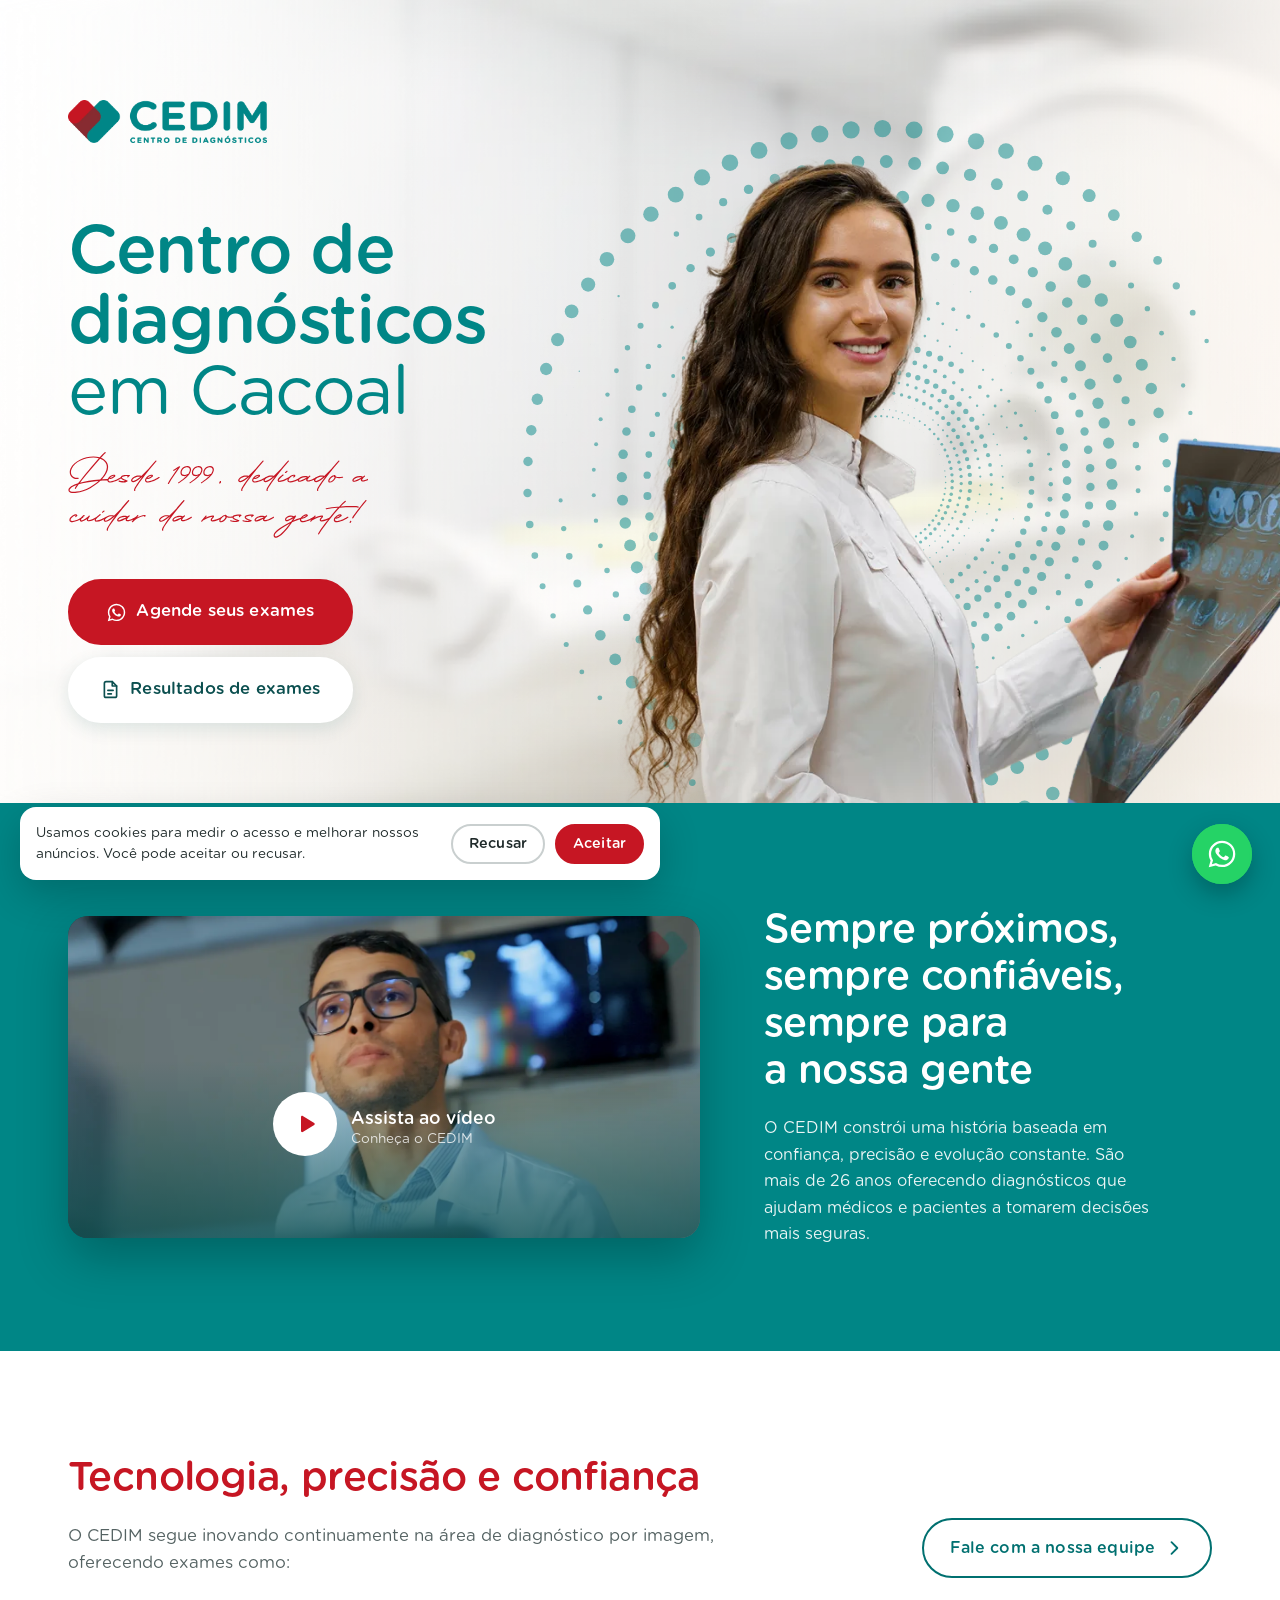
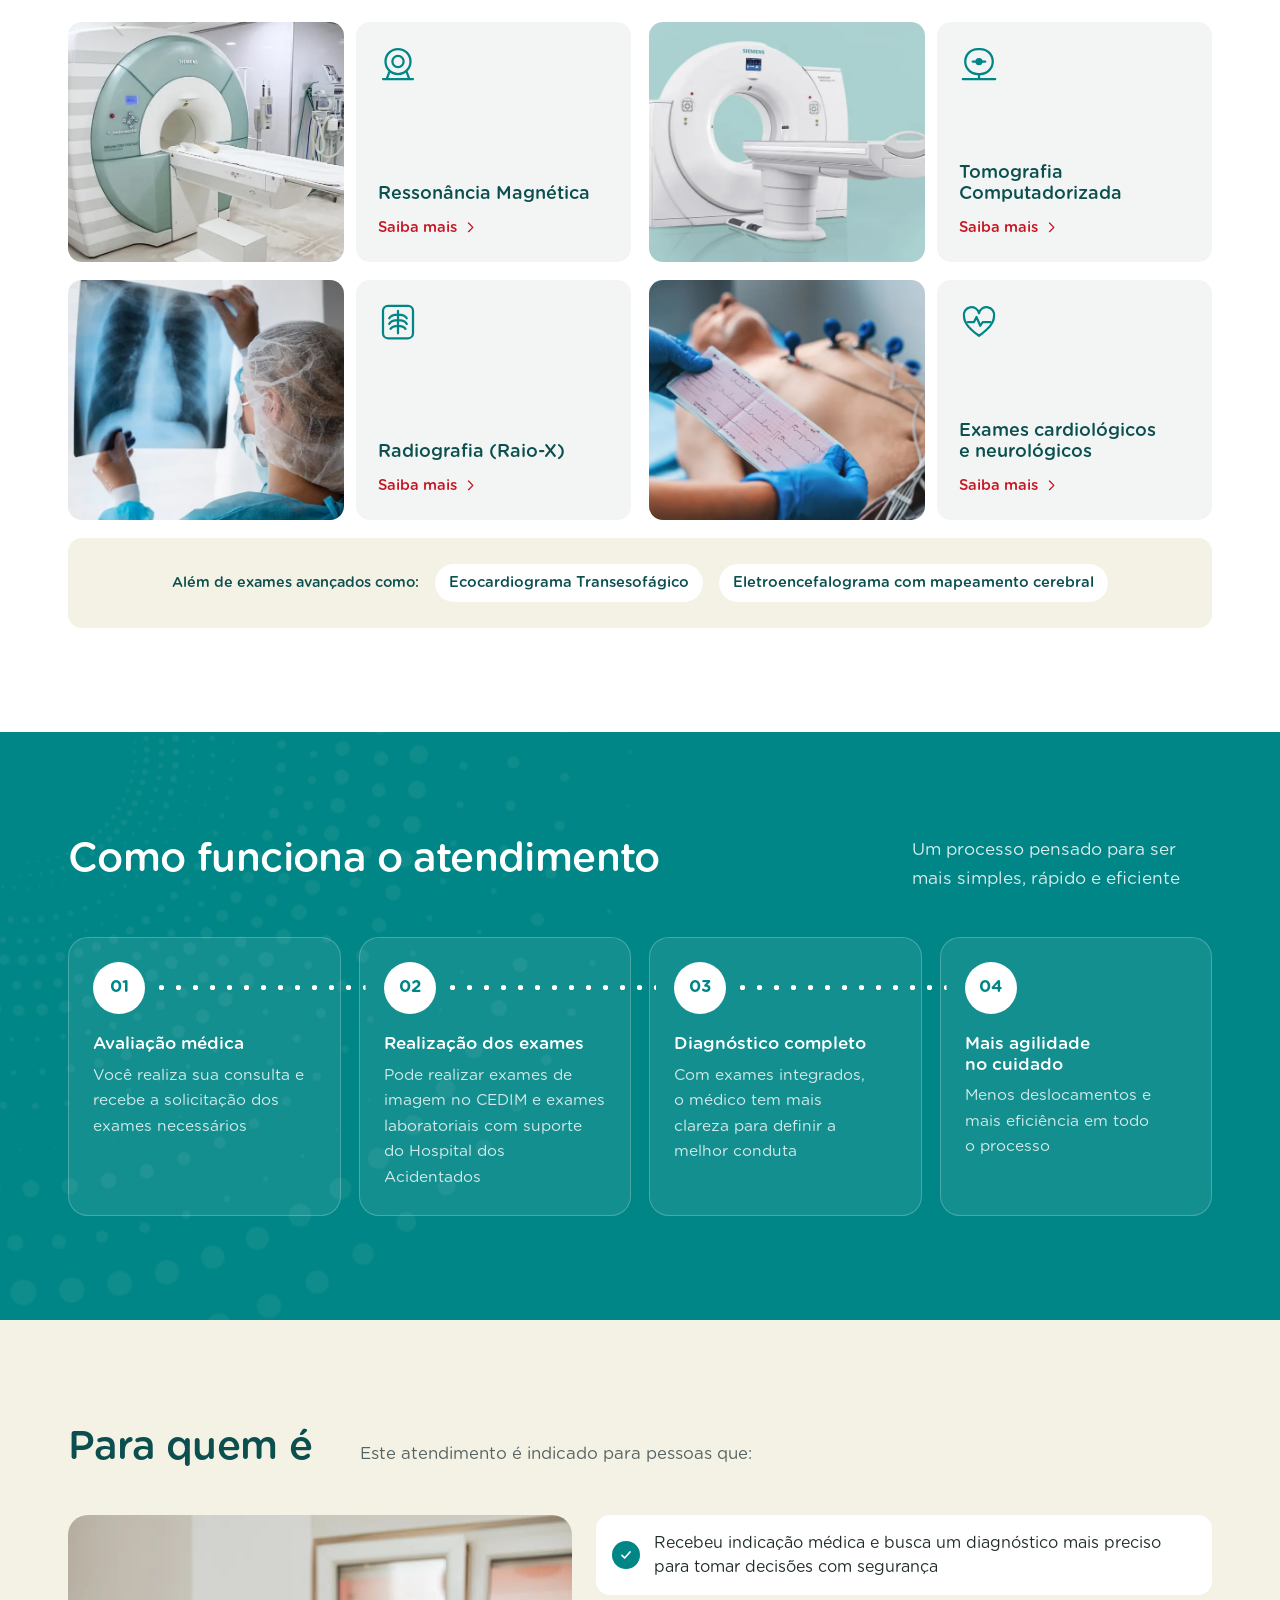
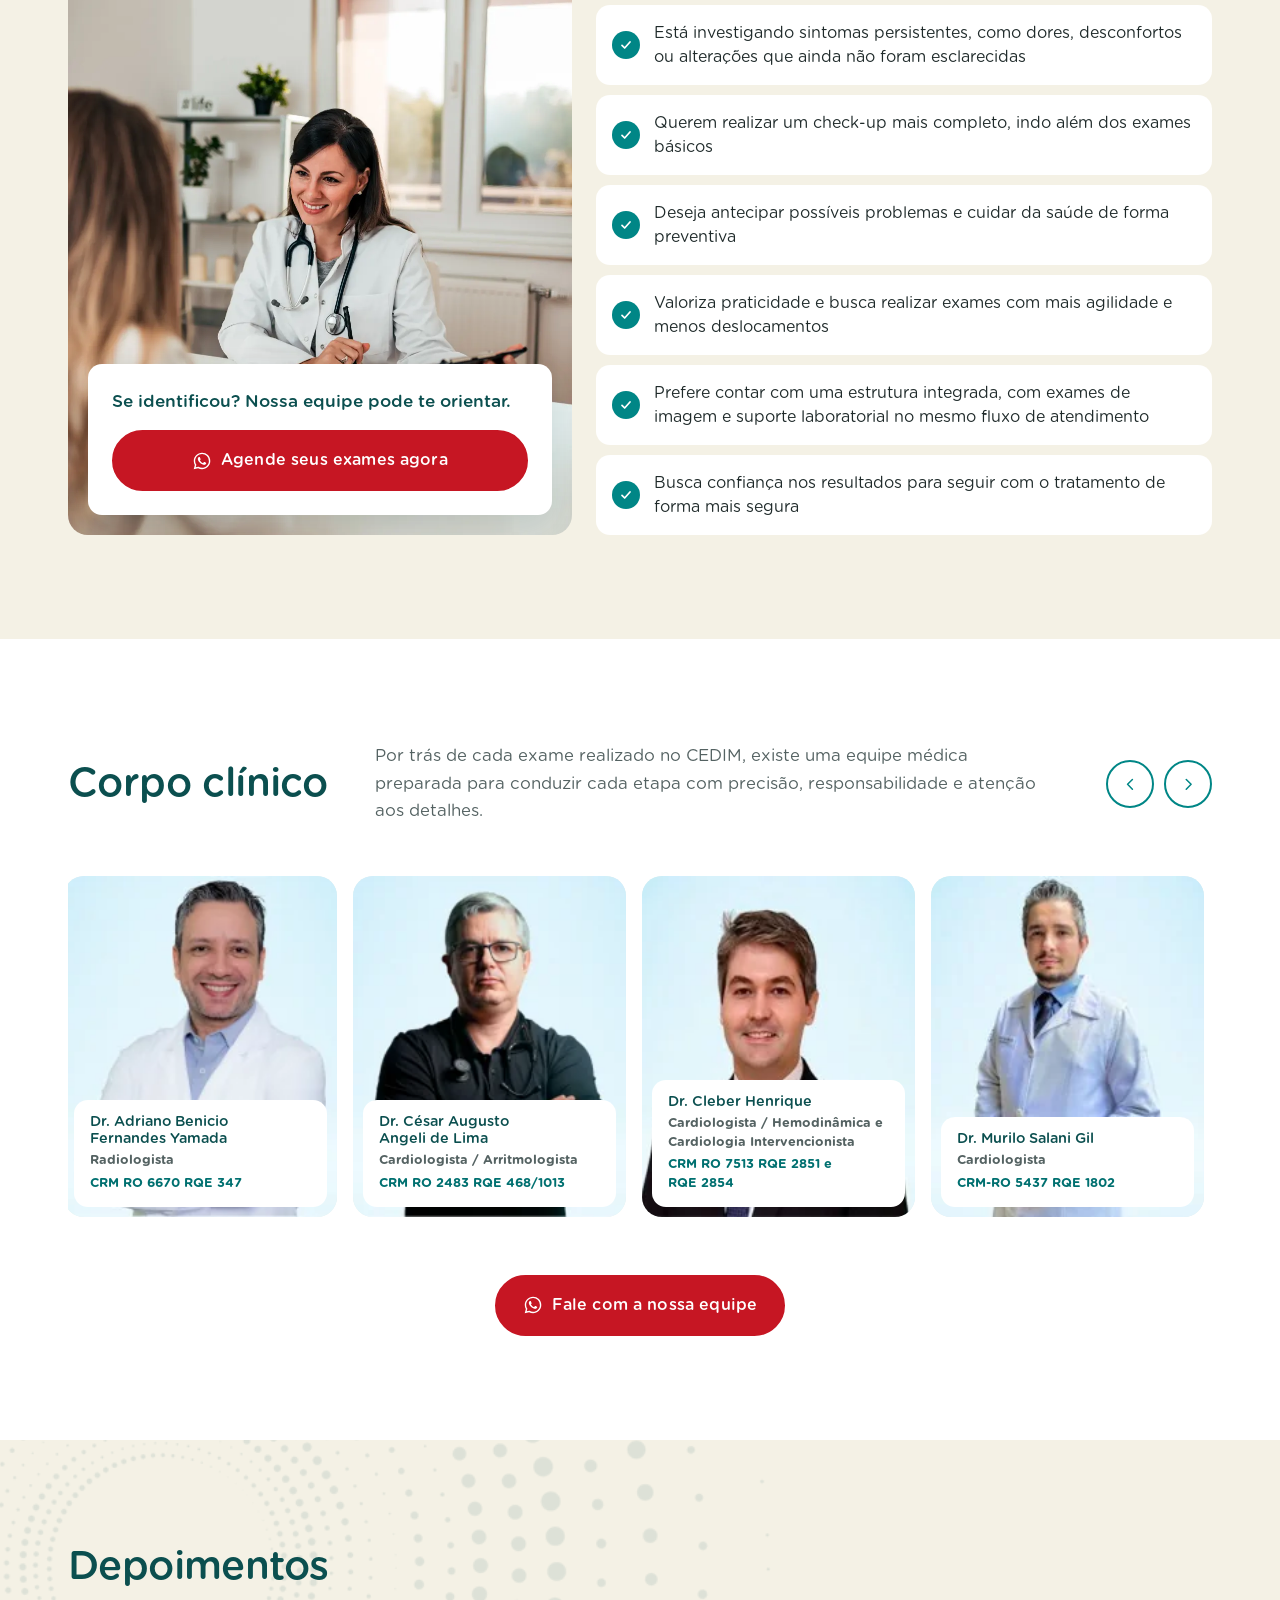
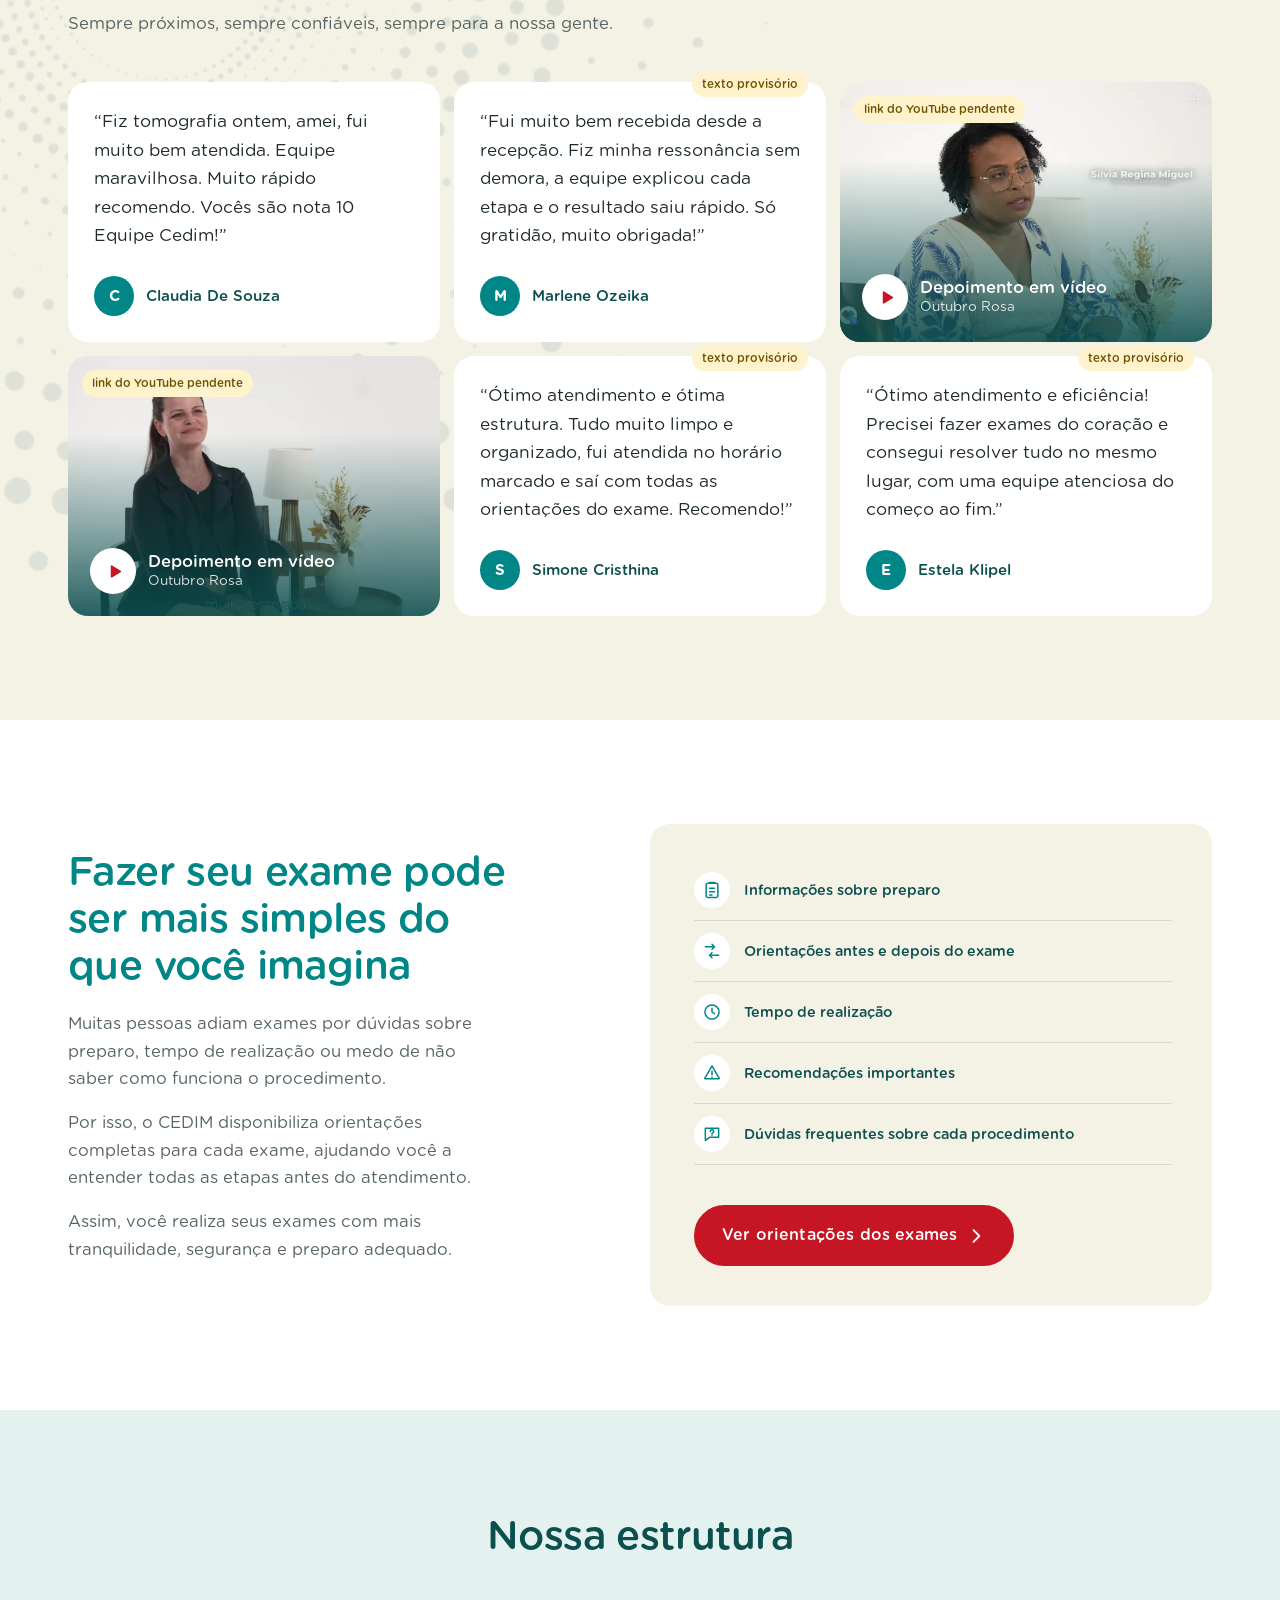
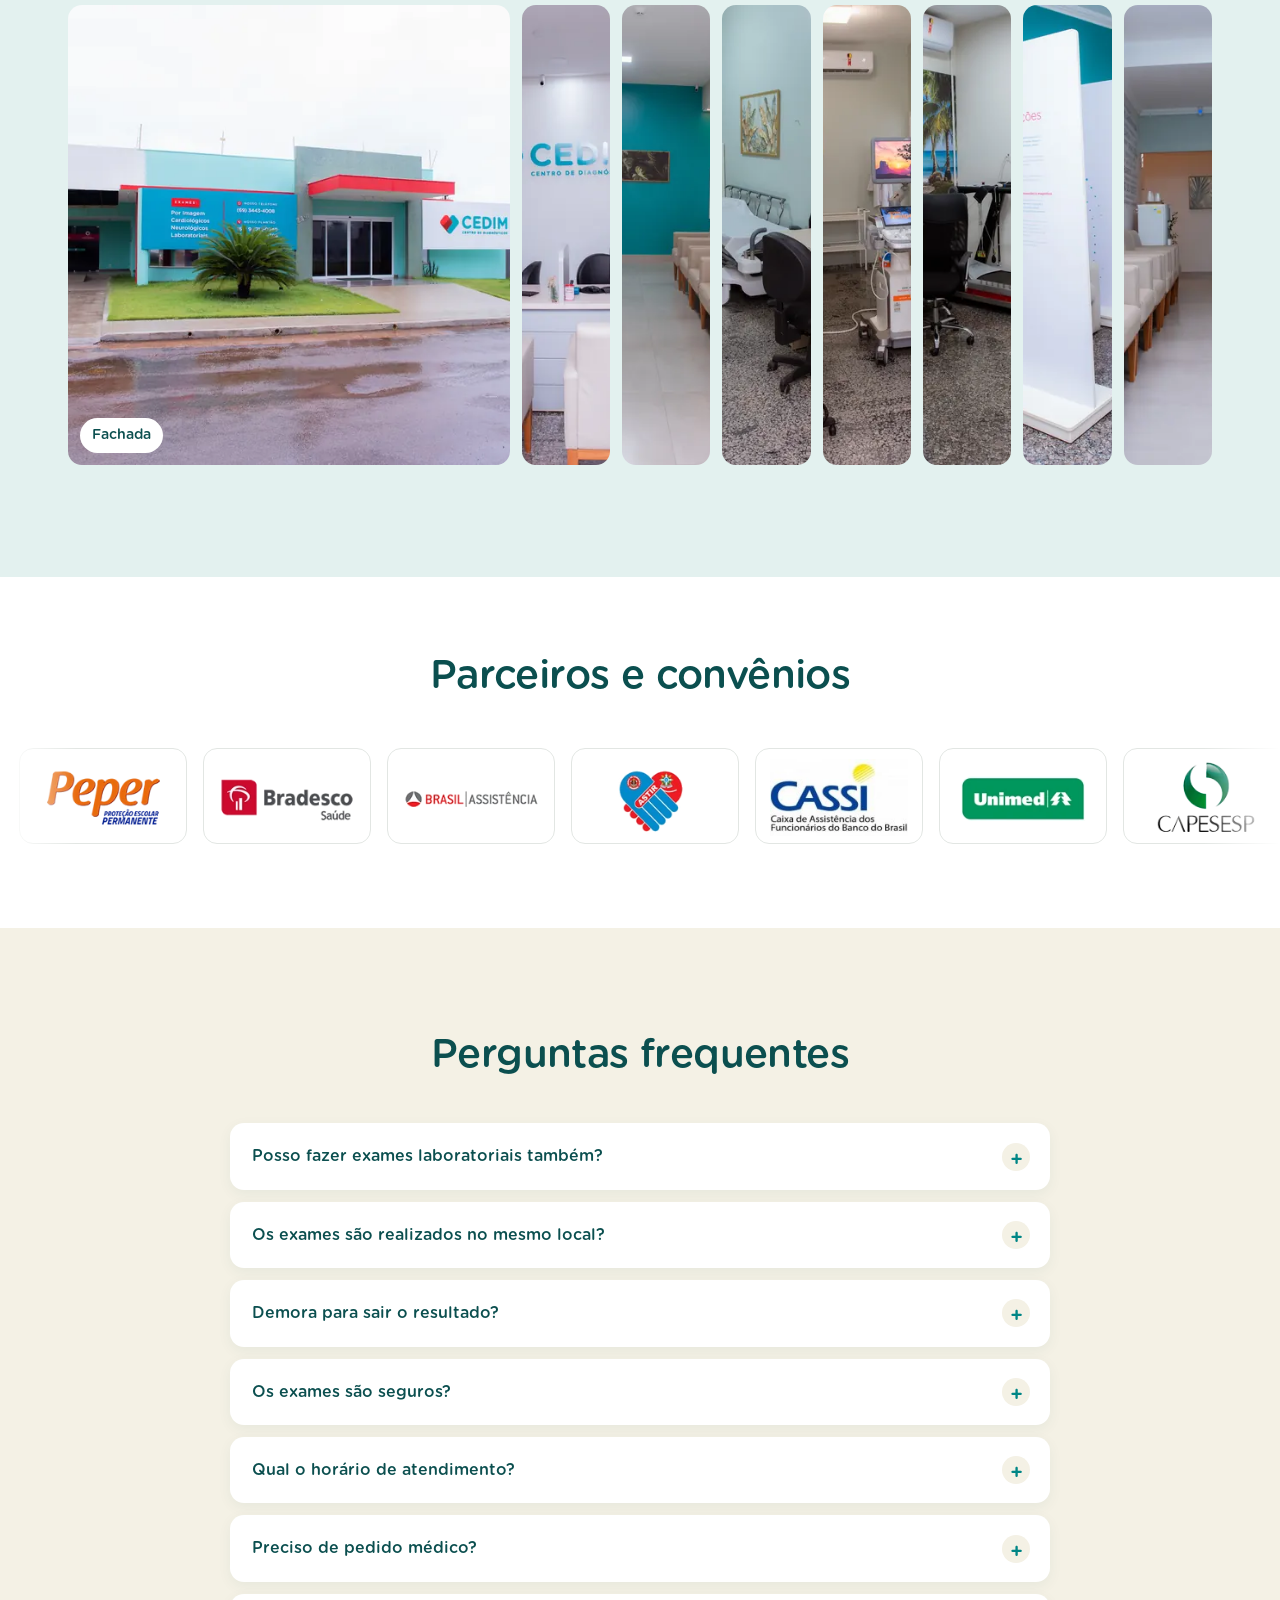
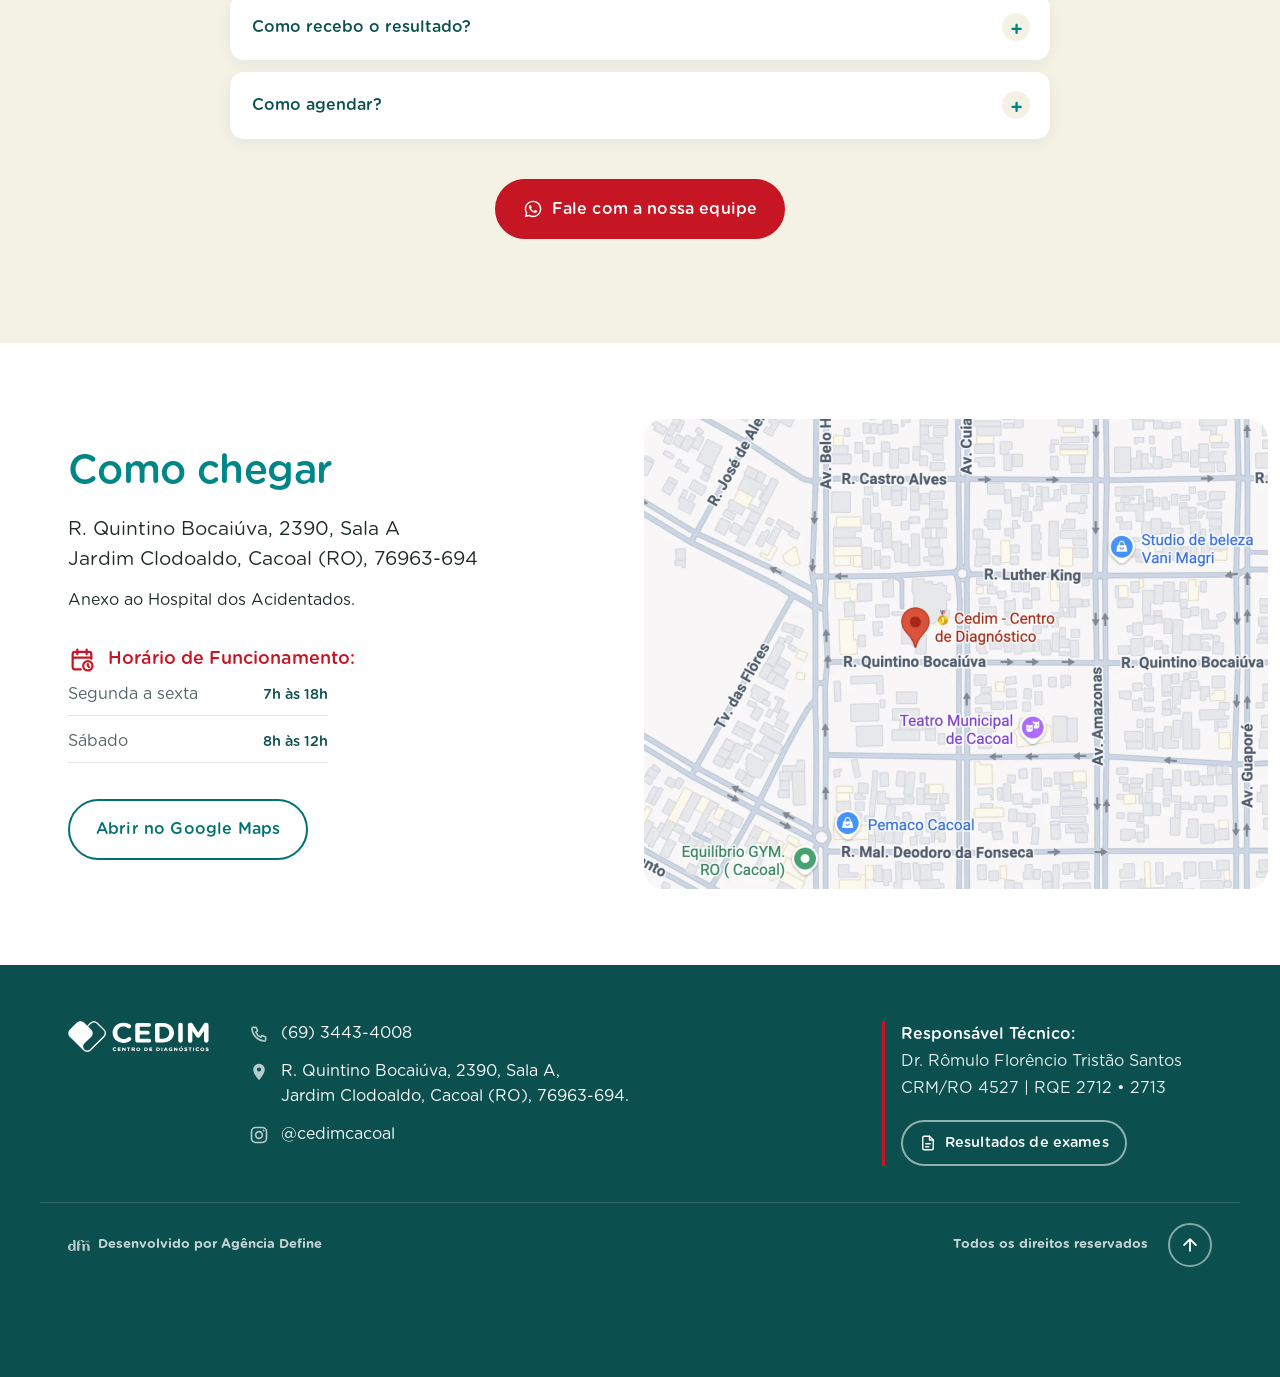
==== commit 4cc93aca: "Prévia atualizada (e4f67a4)" ====
--- a/index.html
+++ b/index.html
@@ -73,7 +73,25 @@
       </div>
     </div>
     <div class="hero__media">
-      <img class="hero__pattern" src="assets/img/padrao-cedim.webp" alt="" aria-hidden="true" width="960" height="960">
+      <div class="hero__pattern" aria-hidden="true">
+        <img src="assets/img/padrao-aneis/anel-01.svg" alt="" style="width:17.5%">
+        <img src="assets/img/padrao-aneis/anel-02.svg" alt="" style="width:19.583%">
+        <img src="assets/img/padrao-aneis/anel-03.svg" alt="" style="width:21.771%">
+        <img src="assets/img/padrao-aneis/anel-04.svg" alt="" style="width:24.062%">
+        <img src="assets/img/padrao-aneis/anel-05.svg" alt="" style="width:26.667%">
+        <img src="assets/img/padrao-aneis/anel-06.svg" alt="" style="width:29.688%">
+        <img src="assets/img/padrao-aneis/anel-07.svg" alt="" style="width:33.125%">
+        <img src="assets/img/padrao-aneis/anel-08.svg" alt="" style="width:36.667%">
+        <img src="assets/img/padrao-aneis/anel-09.svg" alt="" style="width:40.625%">
+        <img src="assets/img/padrao-aneis/anel-10.svg" alt="" style="width:45.0%">
+        <img src="assets/img/padrao-aneis/anel-11.svg" alt="" style="width:50.313%">
+        <img src="assets/img/padrao-aneis/anel-12.svg" alt="" style="width:55.937%">
+        <img src="assets/img/padrao-aneis/anel-13.svg" alt="" style="width:61.979%">
+        <img src="assets/img/padrao-aneis/anel-14.svg" alt="" style="width:68.646%">
+        <img src="assets/img/padrao-aneis/anel-15.svg" alt="" style="width:76.458%">
+        <img src="assets/img/padrao-aneis/anel-16.svg" alt="" style="width:85.208%">
+        <img src="assets/img/padrao-aneis/anel-17.svg" alt="" style="width:94.375%">
+      </div>
       <img class="hero__model" src="assets/img/modelo-topo.webp" srcset="assets/img/modelo-topo.webp 900w, assets/img/modelo-topo-1100.webp 1080w" sizes="(min-width: 960px) 780px, 100vw" alt="Profissional do CEDIM segurando um exame de imagem" width="1080" height="1112" fetchpriority="high">
     </div>
   </div>
--- a/assets/css/style.css
+++ b/assets/css/style.css
@@ -99,7 +99,8 @@
 .hero__title strong { display: block; font-weight: 500; }
 .hero__sign { width: min(300px, 80%); height: auto; margin: 0 0 32px; }
 .hero__media { position: relative; display: flex; justify-content: center; align-items: flex-end; margin-top: 24px; }
-.hero__pattern { position: absolute; z-index: -1; width: 112%; max-width: none; left: 50%; top: 46%; translate: -50% -50%;  opacity: .5; pointer-events: none; }
+.hero__pattern { position: absolute; z-index: -1; width: 112%; max-width: none; left: 50%; top: 46%; translate: -50% -50%;  opacity: .5; pointer-events: none; aspect-ratio: 1; }
+.hero__pattern img { position: absolute; left: 50%; top: 50%; translate: -50% -50%; height: auto; max-width: none; }
 .hero__model { position: relative; width: 100%; max-width: 560px; height: auto; }
 .hero__text { padding-top: 12px; }
 
@@ -382,7 +383,12 @@
 .anim .in .w, .anim .w.in { opacity: 1; filter: none; transform: none; }
 .anim .lit .w { opacity: .28; filter: none; transform: none; transition: opacity .25s linear; transition-delay: 0s; }
 .anim .lit .w.on { opacity: 1; }
-.anim .hero__pattern { animation: pat-in 1.6s cubic-bezier(.16,.8,.24,1) .2s both, pat-spin 200s linear infinite; }
+.anim .hero__pattern { animation: pat-in 1.6s cubic-bezier(.16,.8,.24,1) .2s both; }
+
+.anim .hero__pattern img { animation: pat-spin 110s linear infinite; }
+.anim .hero__pattern img:nth-child(even) { animation-direction: reverse; }
+.anim .hero__pattern img:nth-child(3n) { animation-duration: 135s; }
+.anim .hero__pattern img:nth-child(4n+1) { animation-duration: 95s; }
 
 @keyframes pat-in { from { opacity: 0; scale: .7; } to { opacity: .5; scale: 1; } }
 @keyframes pat-spin { from { rotate: 0deg; } to { rotate: 360deg; } }
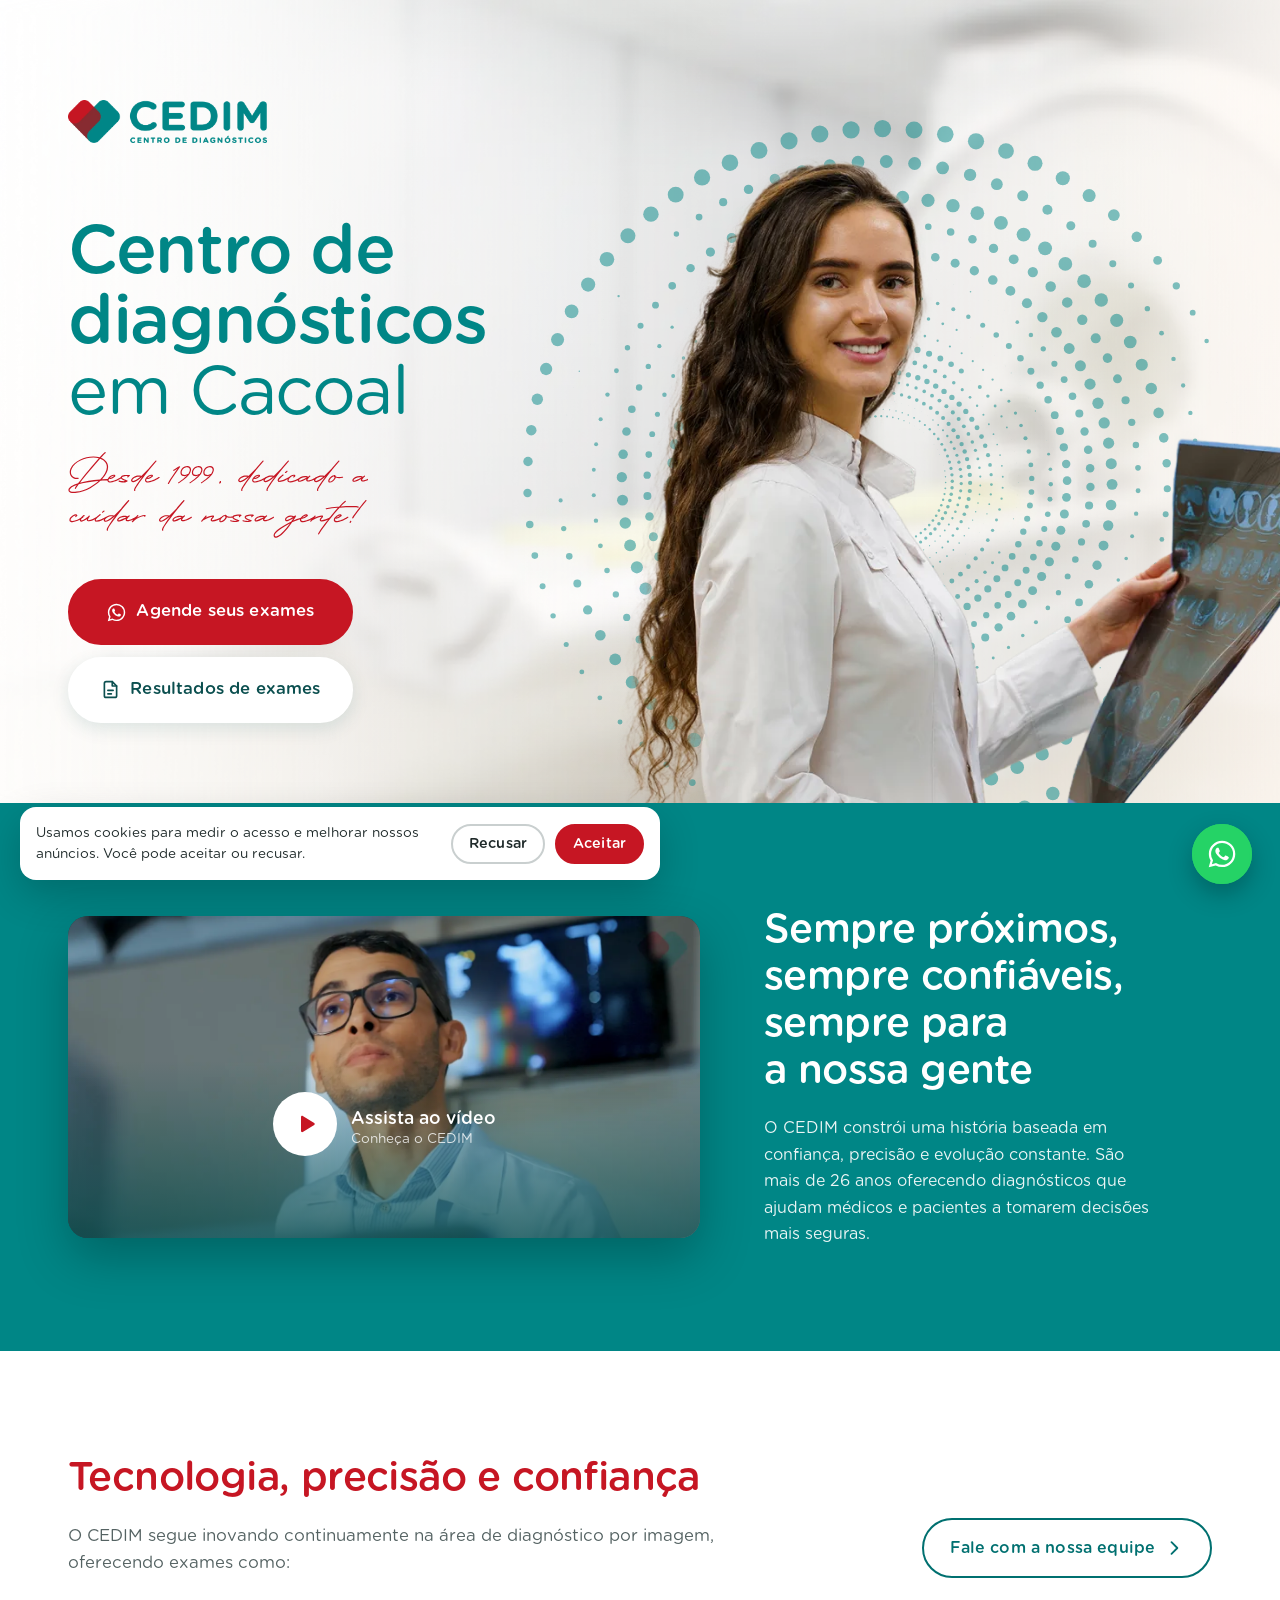
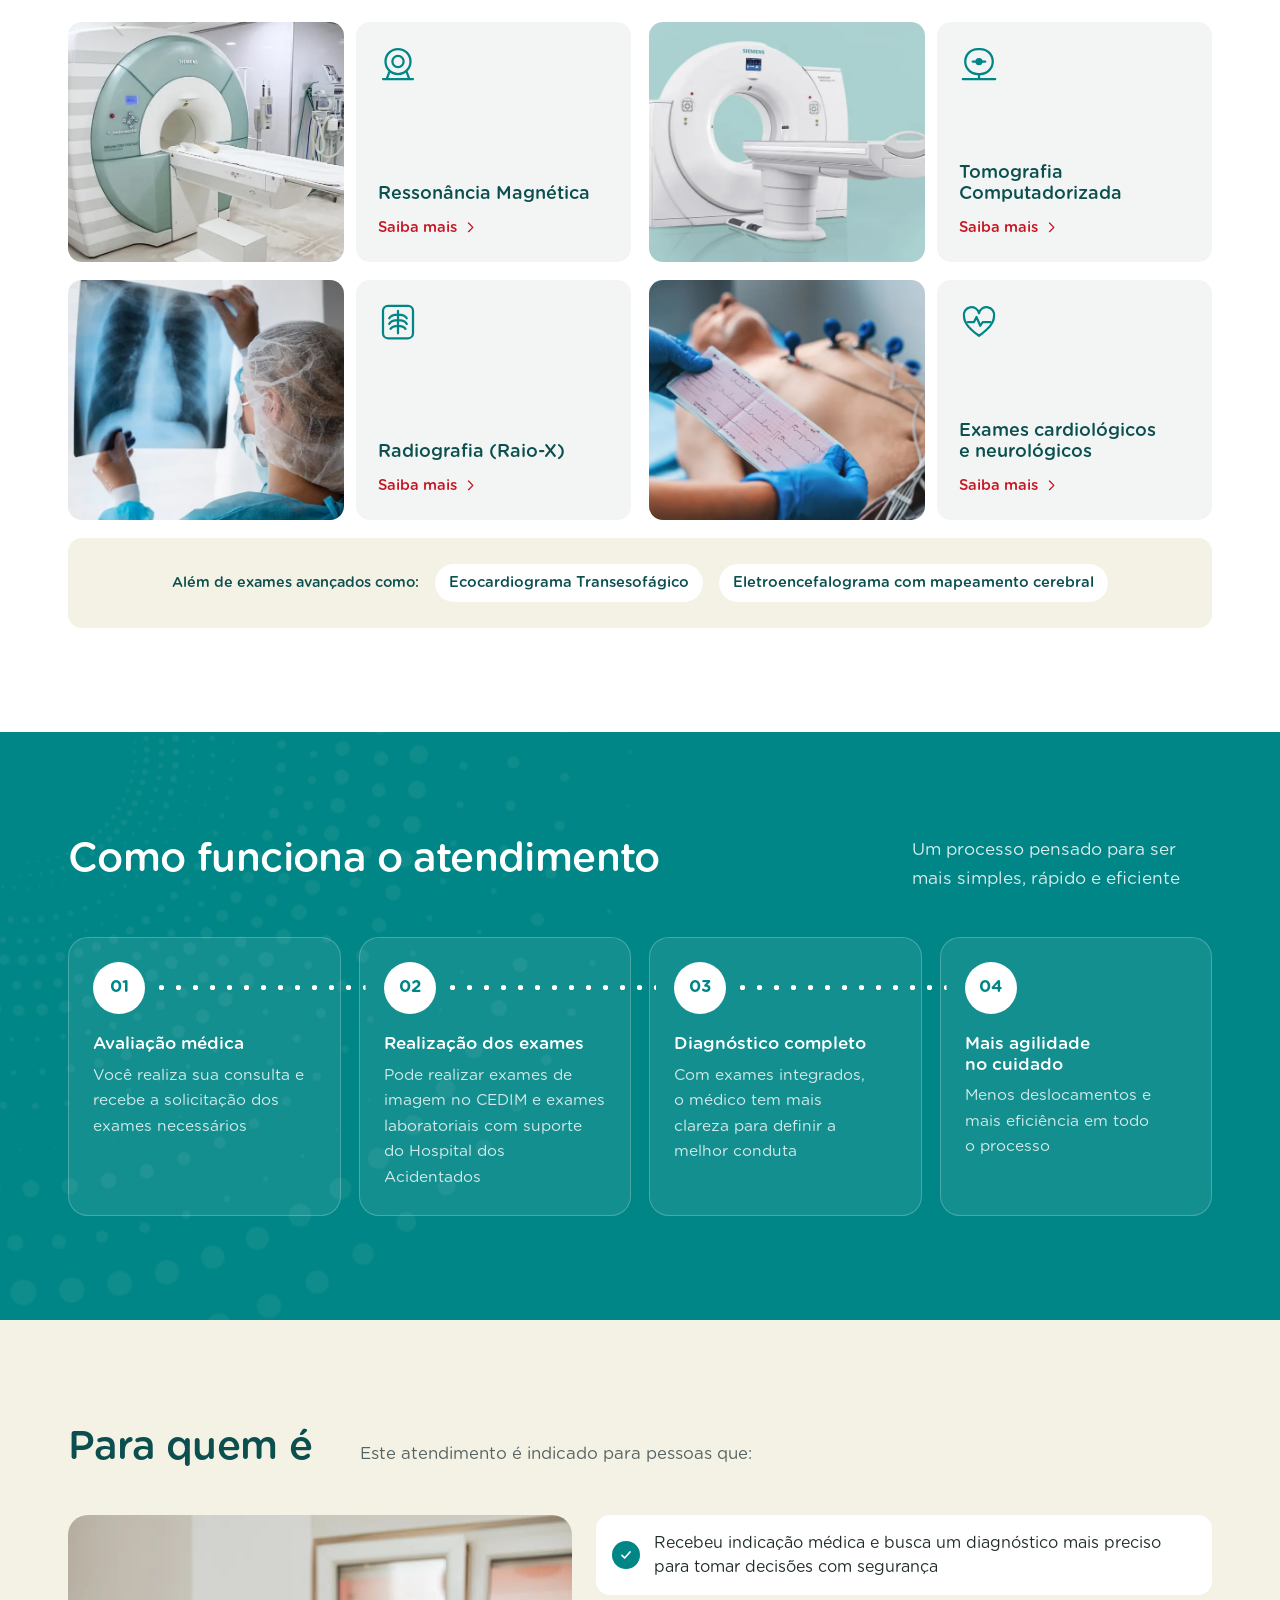
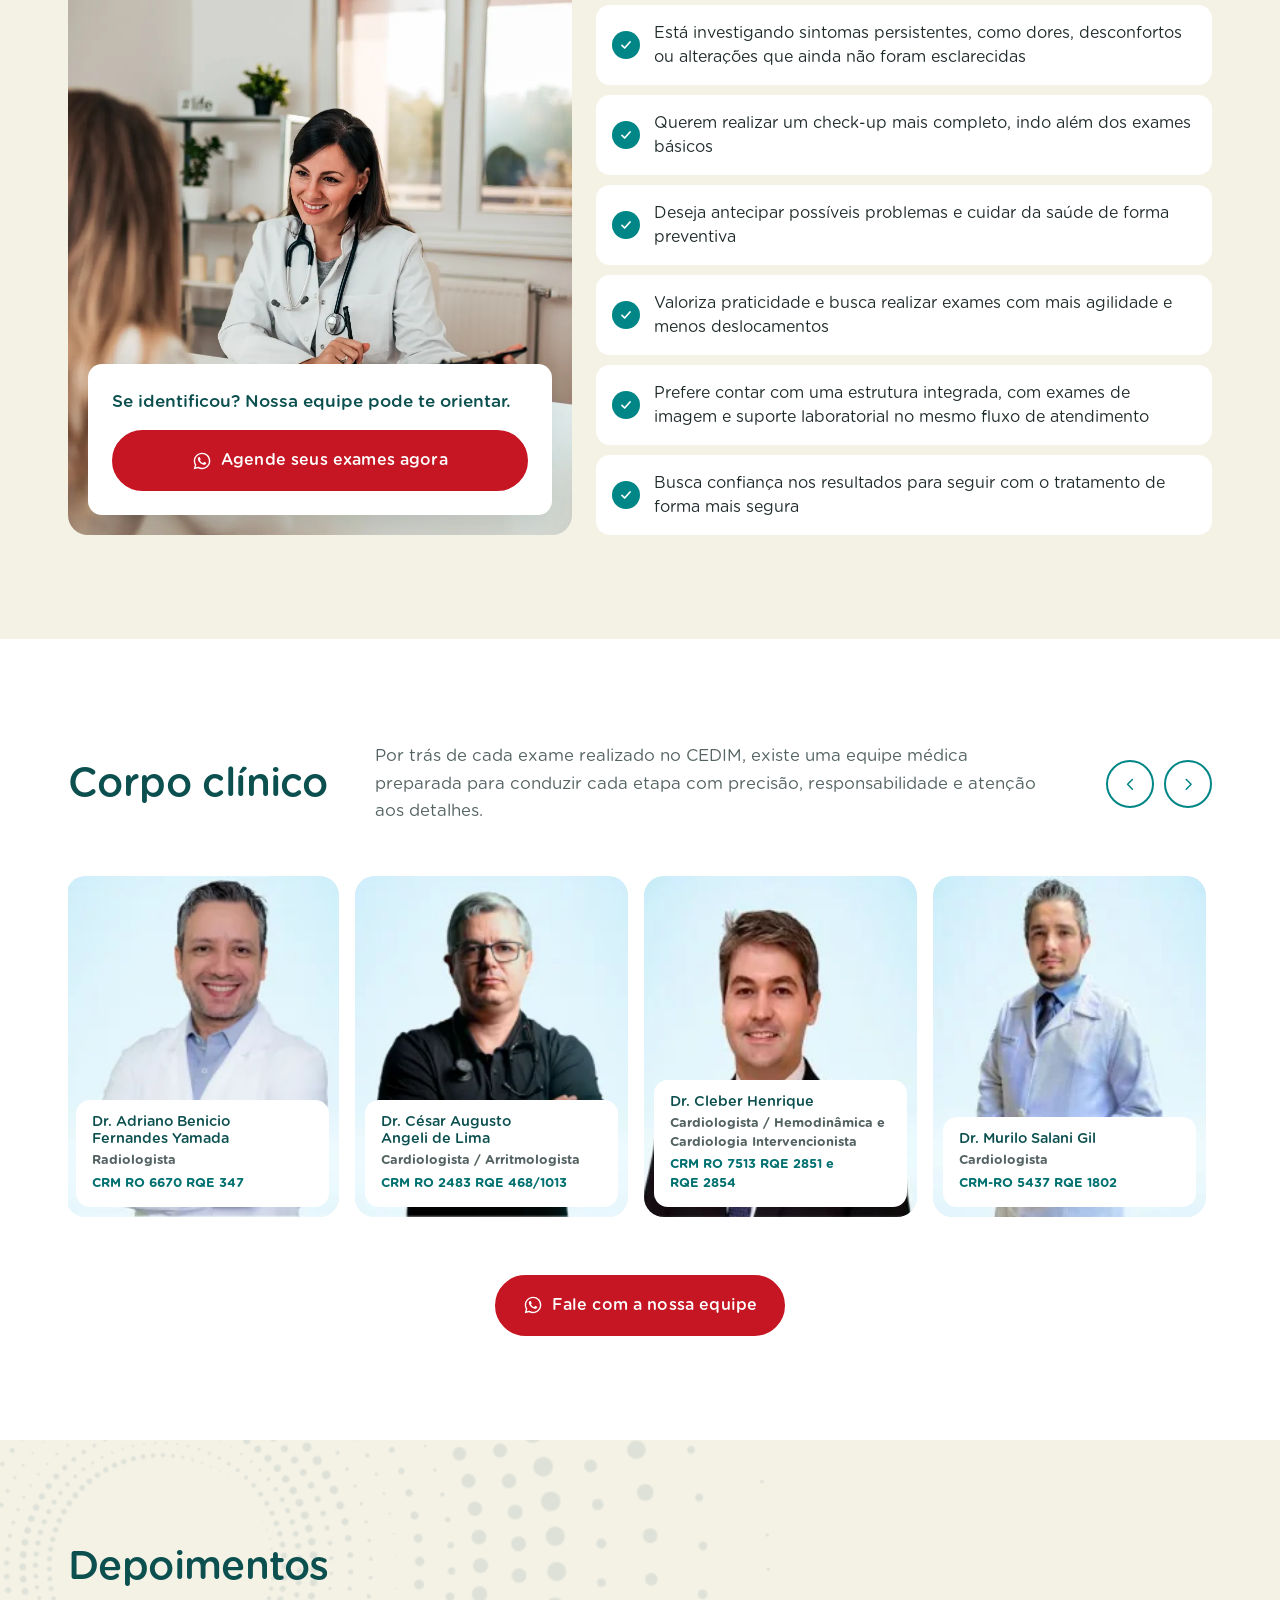
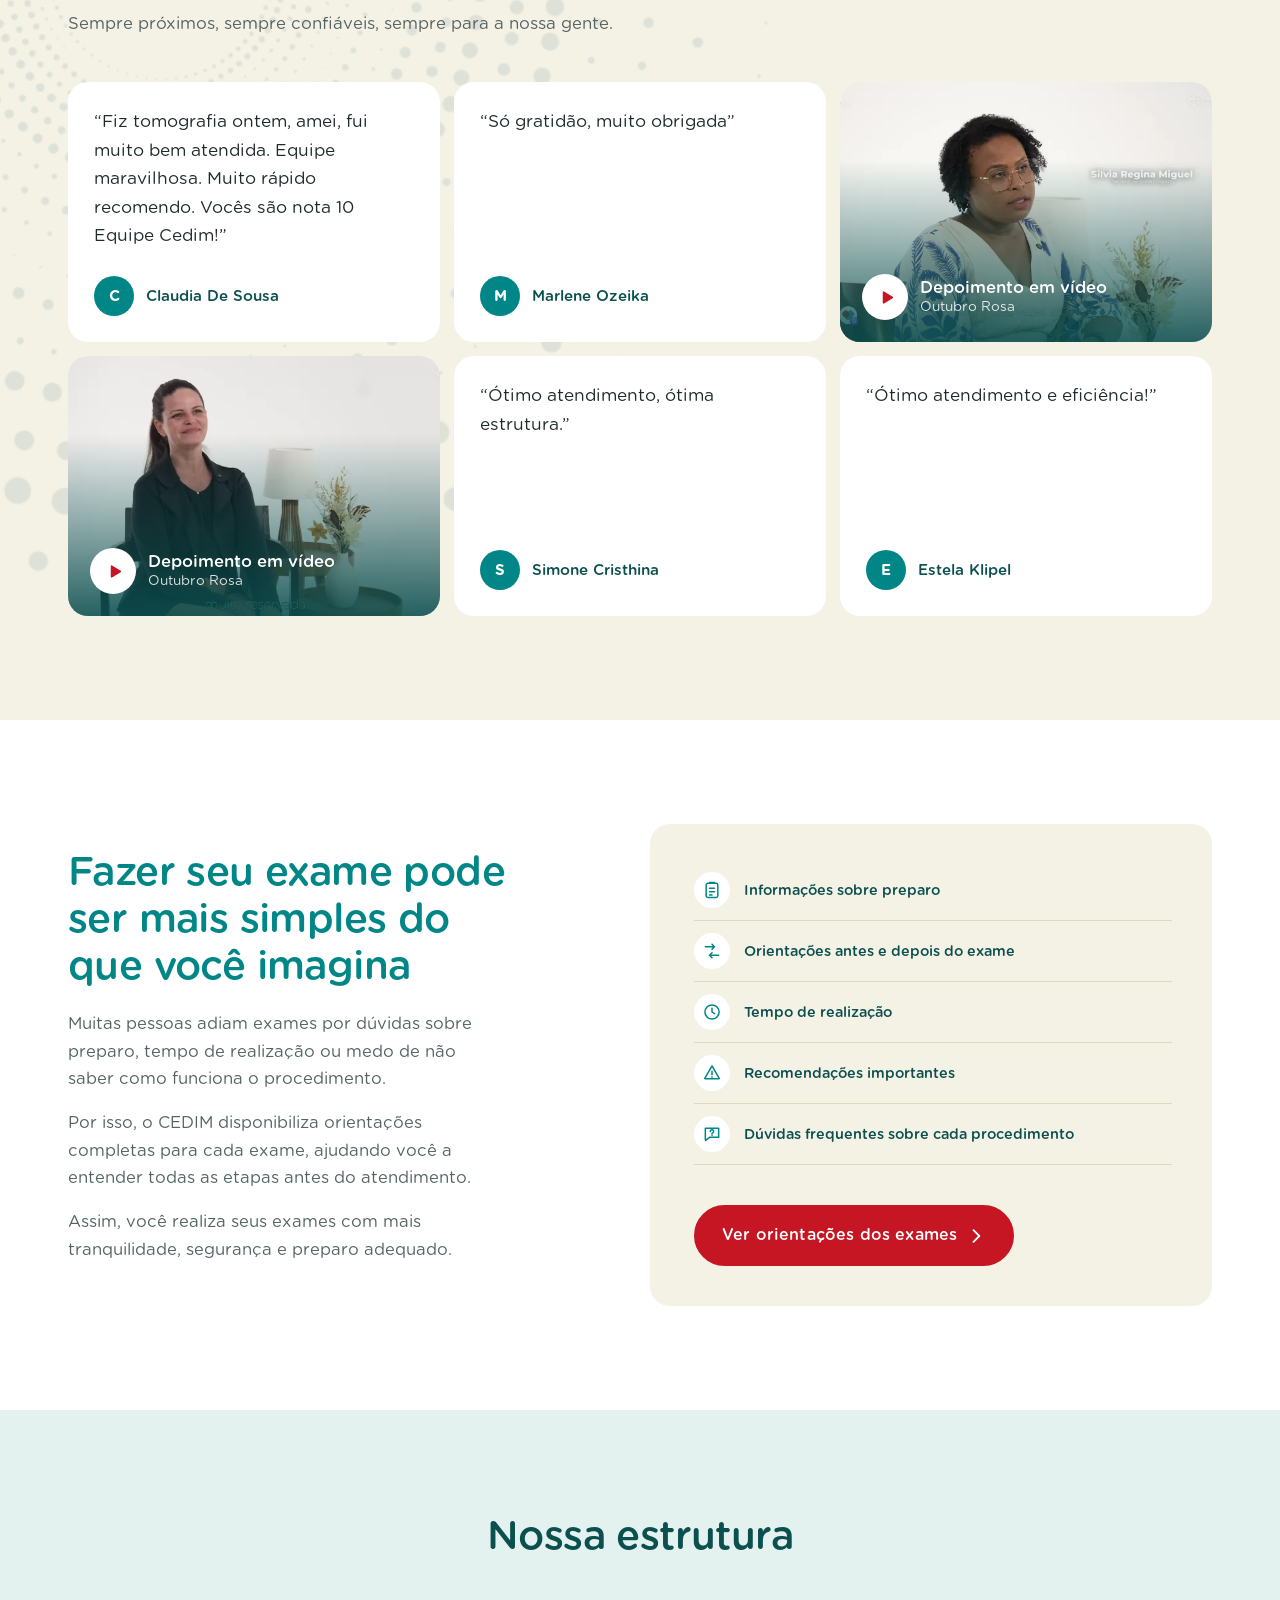
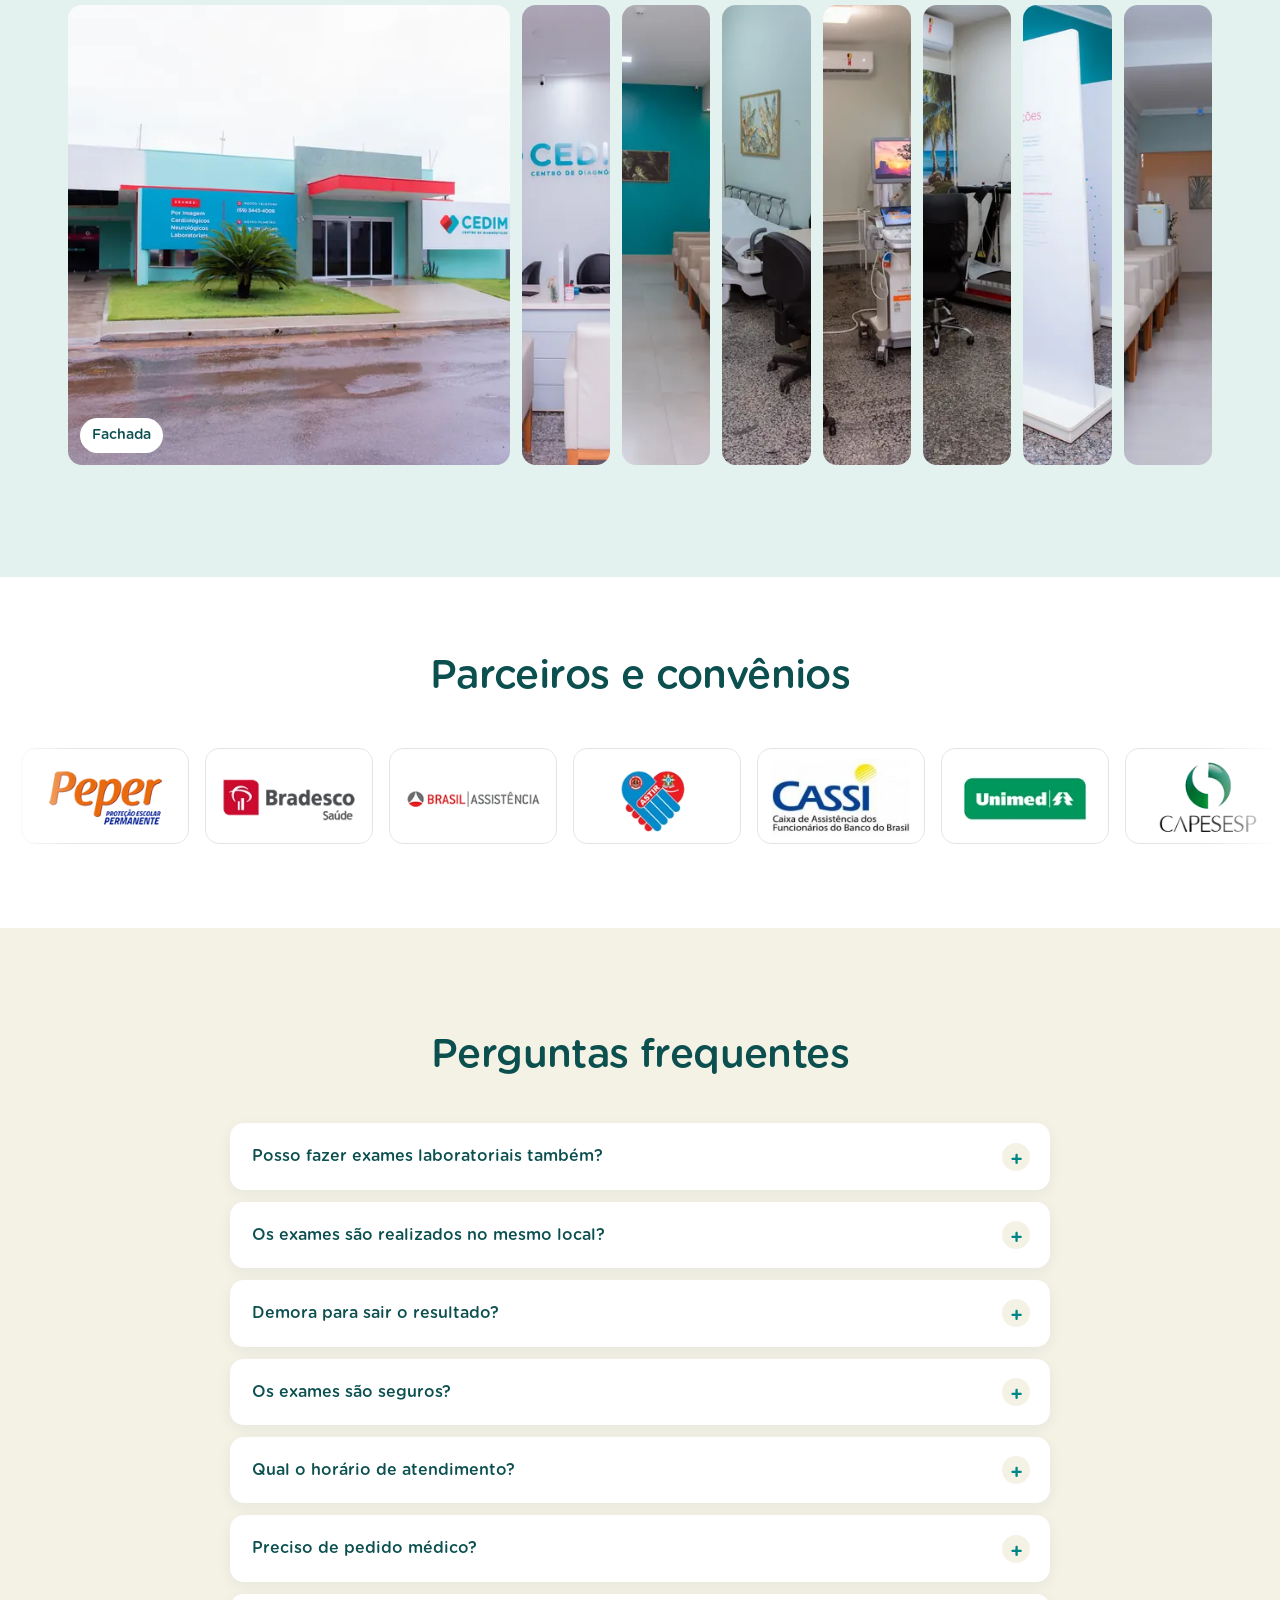
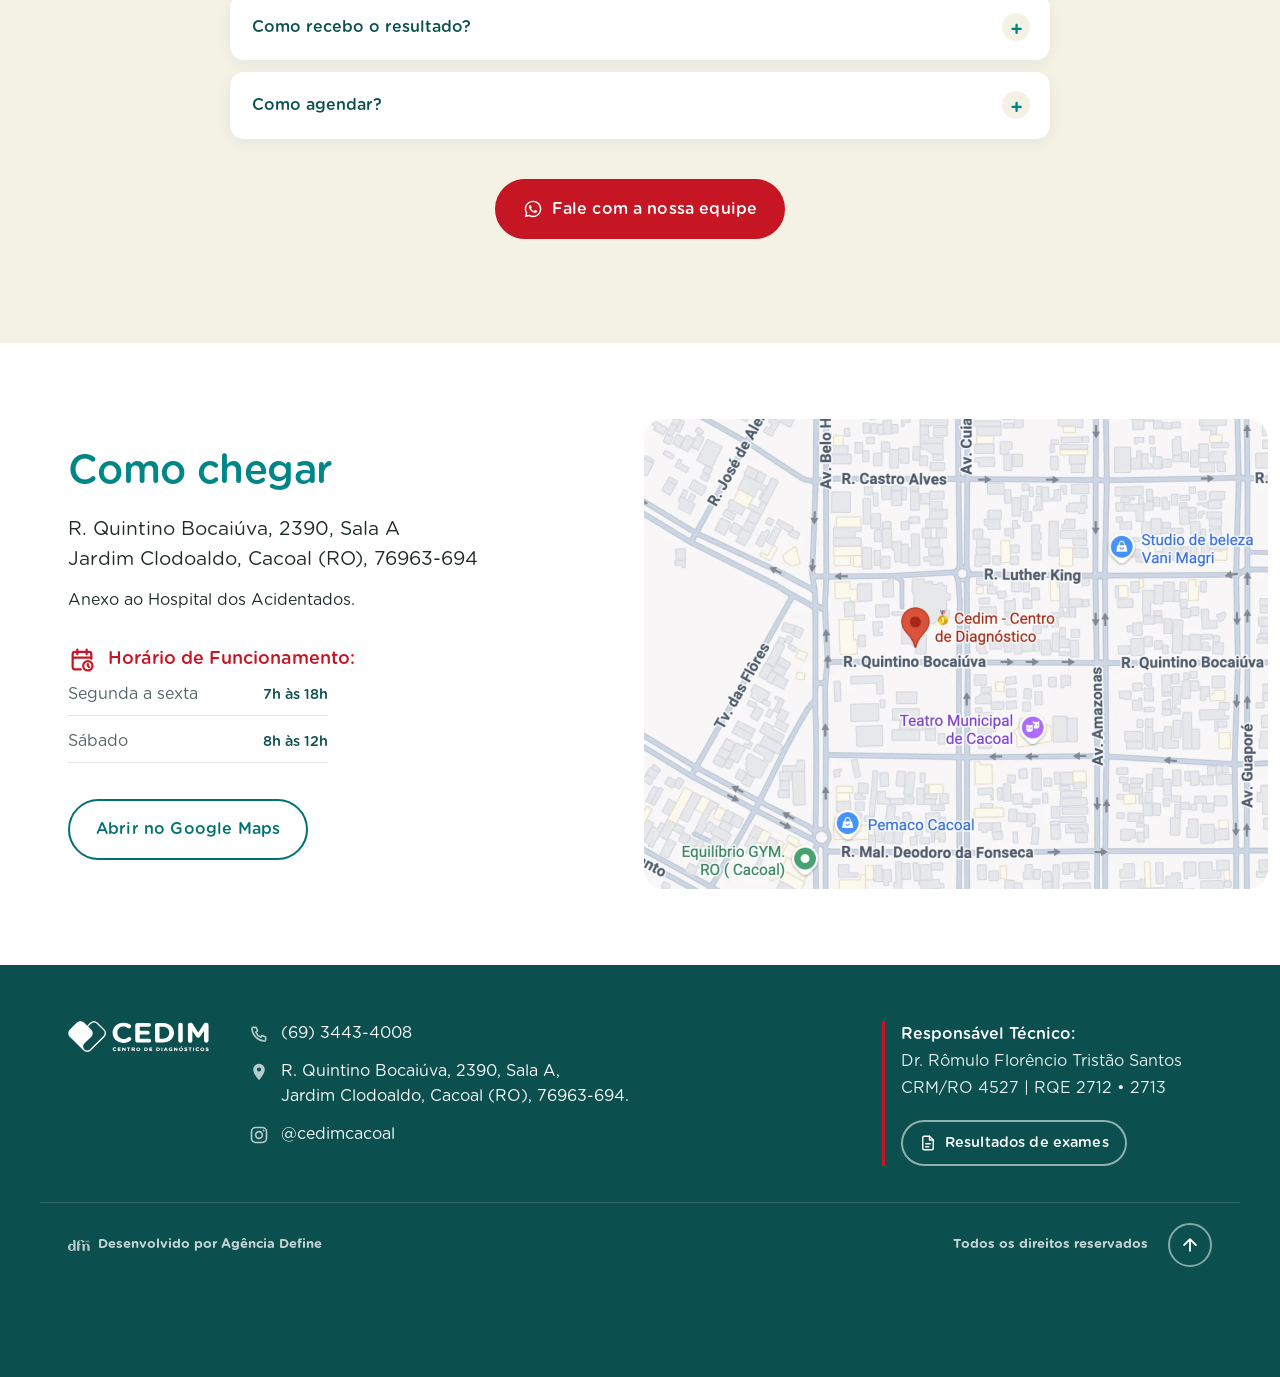
==== commit 565f3229: "Prévia atualizada (3e93ae5)" ====
--- a/index.html
+++ b/index.html
@@ -22,7 +22,7 @@
 <link rel="preconnect" href="https://i.ytimg.com">
 <link rel="preload" href="assets/fonts/gotham-rounded-book.woff2" as="font" type="font/woff2" crossorigin>
 <link rel="preload" href="assets/fonts/gotham-rounded-medium.woff2" as="font" type="font/woff2" crossorigin>
-<link rel="stylesheet" href="assets/css/style.css">
+<link rel="stylesheet" href="assets/css/style.css?v=dd2359c5">
 <script>
 if (!window.matchMedia("(prefers-reduced-motion: reduce)").matches) {
     document.documentElement.classList.add("anim");
@@ -66,7 +66,7 @@
       <h1 id="hero-h" class="hero__title"><strong>Centro de diagnósticos</strong> em Cacoal</h1>
       <img class="hero__sign" src="assets/img/assinatura-desde-1999.svg" alt="Desde 1999, dedicado a cuidar da nossa gente!" width="346" height="112">
       <div class="hero__btns">
-        <a class="btn btn--lg js-whatsapp" href="https://api.whatsapp.com/send/?phone=556934434008&amp;text=Ol%C3%A1%2C+quero+agendar+um+exame&amp;type=phone_number&amp;app_absent=0" target="_blank" rel="noopener">
+        <a class="btn btn--lg js-whatsapp" href="https://wa.me/556934434008?text=Ol%C3%A1%2C%20quero%20agendar%20um%20exame" target="_blank" rel="noopener">
           <svg aria-hidden="true" class="ico"><use href="#i-whats"/></svg>Agende seus exames
         </a>
         <a class="btn btn--lg btn--white js-results" href="https://pacs.cedim.med.br/login" target="_blank" rel="noopener"><svg aria-hidden="true" class="ico"><use href="#i-doc"/></svg>Resultados de exames</a>
@@ -118,13 +118,13 @@
         <h2>Tecnologia, precisão e confiança</h2>
         <p>O CEDIM segue inovando continuamente na área de diagnóstico por imagem, oferecendo exames como:</p>
       </div>
-      <a class="btn btn--outline js-whatsapp" href="https://api.whatsapp.com/send/?phone=556934434008&amp;text=Ol%C3%A1%2C+quero+agendar+um+exame&amp;type=phone_number&amp;app_absent=0" target="_blank" rel="noopener">Fale com a nossa equipe<svg aria-hidden="true" class="ico"><use href="#i-right"/></svg></a>
+      <a class="btn btn--outline js-whatsapp" href="https://wa.me/556934434008?text=Ol%C3%A1%2C%20quero%20agendar%20um%20exame" target="_blank" rel="noopener">Fale com a nossa equipe<svg aria-hidden="true" class="ico"><use href="#i-right"/></svg></a>
     </header>
     <ul class="exams">
-      <li class="exam"><img src="assets/img/exame-ressonancia.webp" alt="" loading="lazy" width="800" height="533"><div class="exam__card"><svg aria-hidden="true" class="exam__ico"><use href="#i-mri"/></svg><h3>Ressonância Magnética</h3><a class="exam__link js-whatsapp" href="https://api.whatsapp.com/send/?phone=556934434008&amp;text=Ol%C3%A1%2C+quero+agendar+um+exame&amp;type=phone_number&amp;app_absent=0" target="_blank" rel="noopener">Saiba mais<svg aria-hidden="true" class="ico"><use href="#i-right"/></svg></a></div></li>
-      <li class="exam"><img src="assets/img/exame-tomografia.webp" alt="" loading="lazy" width="800" height="533"><div class="exam__card"><svg aria-hidden="true" class="exam__ico"><use href="#i-ct"/></svg><h3>Tomografia Computadorizada</h3><a class="exam__link js-whatsapp" href="https://api.whatsapp.com/send/?phone=556934434008&amp;text=Ol%C3%A1%2C+quero+agendar+um+exame&amp;type=phone_number&amp;app_absent=0" target="_blank" rel="noopener">Saiba mais<svg aria-hidden="true" class="ico"><use href="#i-right"/></svg></a></div></li>
-      <li class="exam"><img src="assets/img/exame-raio-x.webp" alt="" loading="lazy" width="800" height="533"><div class="exam__card"><svg aria-hidden="true" class="exam__ico"><use href="#i-xray"/></svg><h3>Radiografia (Raio-X)</h3><a class="exam__link js-whatsapp" href="https://api.whatsapp.com/send/?phone=556934434008&amp;text=Ol%C3%A1%2C+quero+agendar+um+exame&amp;type=phone_number&amp;app_absent=0" target="_blank" rel="noopener">Saiba mais<svg aria-hidden="true" class="ico"><use href="#i-right"/></svg></a></div></li>
-      <li class="exam"><img src="assets/img/exame-cardio-neuro.webp" alt="" loading="lazy" width="800" height="533"><div class="exam__card"><svg aria-hidden="true" class="exam__ico"><use href="#i-heart"/></svg><h3>Exames cardiológicos e neurológicos</h3><a class="exam__link js-whatsapp" href="https://api.whatsapp.com/send/?phone=556934434008&amp;text=Ol%C3%A1%2C+quero+agendar+um+exame&amp;type=phone_number&amp;app_absent=0" target="_blank" rel="noopener">Saiba mais<svg aria-hidden="true" class="ico"><use href="#i-right"/></svg></a></div></li>
+      <li class="exam"><img src="assets/img/exame-ressonancia.webp" alt="" loading="lazy" width="800" height="533"><div class="exam__card"><svg aria-hidden="true" class="exam__ico"><use href="#i-mri"/></svg><h3>Ressonância Magnética</h3><a class="exam__link js-whatsapp" href="https://wa.me/556934434008?text=Ol%C3%A1%2C%20quero%20agendar%20um%20exame" target="_blank" rel="noopener">Saiba mais<svg aria-hidden="true" class="ico"><use href="#i-right"/></svg></a></div></li>
+      <li class="exam"><img src="assets/img/exame-tomografia.webp" alt="" loading="lazy" width="800" height="533"><div class="exam__card"><svg aria-hidden="true" class="exam__ico"><use href="#i-ct"/></svg><h3>Tomografia Computadorizada</h3><a class="exam__link js-whatsapp" href="https://wa.me/556934434008?text=Ol%C3%A1%2C%20quero%20agendar%20um%20exame" target="_blank" rel="noopener">Saiba mais<svg aria-hidden="true" class="ico"><use href="#i-right"/></svg></a></div></li>
+      <li class="exam"><img src="assets/img/exame-raio-x.webp" alt="" loading="lazy" width="800" height="533"><div class="exam__card"><svg aria-hidden="true" class="exam__ico"><use href="#i-xray"/></svg><h3>Radiografia (Raio-X)</h3><a class="exam__link js-whatsapp" href="https://wa.me/556934434008?text=Ol%C3%A1%2C%20quero%20agendar%20um%20exame" target="_blank" rel="noopener">Saiba mais<svg aria-hidden="true" class="ico"><use href="#i-right"/></svg></a></div></li>
+      <li class="exam"><img src="assets/img/exame-cardio-neuro.webp" alt="" loading="lazy" width="800" height="533"><div class="exam__card"><svg aria-hidden="true" class="exam__ico"><use href="#i-heart"/></svg><h3>Exames cardiológicos e neurológicos</h3><a class="exam__link js-whatsapp" href="https://wa.me/556934434008?text=Ol%C3%A1%2C%20quero%20agendar%20um%20exame" target="_blank" rel="noopener">Saiba mais<svg aria-hidden="true" class="ico"><use href="#i-right"/></svg></a></div></li>
     </ul>
     <div class="advanced">
       <p class="advanced__title">Além de exames avançados como:</p>
@@ -161,7 +161,7 @@
         <img src="assets/img/para-quem-e.webp" alt="Médica conversando com uma paciente no consultório" loading="lazy" width="1000" height="1498">
         <figcaption class="forwho__cta">
           <p>Se identificou? Nossa equipe pode te orientar.</p>
-          <a class="btn js-whatsapp" href="https://api.whatsapp.com/send/?phone=556934434008&amp;text=Ol%C3%A1%2C+quero+agendar+um+exame&amp;type=phone_number&amp;app_absent=0" target="_blank" rel="noopener">
+          <a class="btn js-whatsapp" href="https://wa.me/556934434008?text=Ol%C3%A1%2C%20quero%20agendar%20um%20exame" target="_blank" rel="noopener">
             <svg aria-hidden="true" class="ico"><use href="#i-whats"/></svg>Agende seus exames agora
           </a>
         </figcaption>
@@ -199,10 +199,10 @@
       <li class="doc"><img src="assets/img/medico-saullo-barreto.webp" alt="Dr. Saullo A. Barreto" loading="lazy" width="249" height="249"><div class="doc__tag"><h3>Dr. Saullo A. Barreto</h3><p>Médico Radiologista / Diagnóstico do Sistema Músculo Esquelético / Núcleo Integrativo da Dor</p><p class="doc__crm">CRM-RO 4693 RQE 2828</p></div></li>
       <li class="doc"><img src="assets/img/medico-ariadne-yamada.webp" alt="Dra. Ariadne Mayumi Fernandes Yamada" loading="lazy" width="249" height="249"><div class="doc__tag"><h3>Dra. Ariadne Mayumi Fernandes Yamada</h3><p>Radiologista</p><p class="doc__crm">CRM-RO 4941 RQE 1395</p></div></li>
       <li class="doc"><img src="assets/img/medico-raissa-simonato.webp" alt="Dra. Raissa Simonato" loading="lazy" width="249" height="249"><div class="doc__tag"><h3>Dra. Raissa Simonato</h3><p>Cardiologista</p><p class="doc__crm">CRM/RO 3694 RQE 2282</p></div></li>
-      <li class="doc"><img src="assets/img/medico-tais-closs.webp" alt="" loading="lazy" width="249" height="249"><div class="doc__tag"><h3>Dra. Taís Kimie K. Closs</h3><p>Radiologista</p><p class="doc__crm">CRM-RO 27687 RQE 714</p></div></li>
+      <li class="doc"><img src="assets/img/medico-tais-closs.webp" alt="Dra. Taís Kimie K. Closs" loading="lazy" width="249" height="249"><div class="doc__tag"><h3>Dra. Taís Kimie K. Closs</h3><p>Radiologista</p><p class="doc__crm">CRM-RO 27687 RQE 714</p></div></li>
     </ul>
     <div class="center">
-      <a class="btn js-whatsapp" href="https://api.whatsapp.com/send/?phone=556934434008&amp;text=Ol%C3%A1%2C+quero+agendar+um+exame&amp;type=phone_number&amp;app_absent=0" target="_blank" rel="noopener">
+      <a class="btn js-whatsapp" href="https://wa.me/556934434008?text=Ol%C3%A1%2C%20quero%20agendar%20um%20exame" target="_blank" rel="noopener">
         <svg aria-hidden="true" class="ico"><use href="#i-whats"/></svg>Fale com a nossa equipe
       </a>
     </div>
@@ -216,22 +216,22 @@
       <p>Sempre próximos, sempre confiáveis, sempre para a nossa gente.</p>
     </header>
     <ul class="quotes">
-      <li class="quote"><blockquote>Fiz tomografia ontem, amei, fui muito bem atendida. Equipe maravilhosa. Muito rápido recomendo. Vocês são nota 10 Equipe Cedim!</blockquote><cite><span class="quote__av" aria-hidden="true">C</span>Claudia De Souza</cite></li>
-      <li class="quote" data-provisorio><blockquote>Fui muito bem recebida desde a recepção. Fiz minha ressonância sem demora, a equipe explicou cada etapa e o resultado saiu rápido. Só gratidão, muito obrigada!</blockquote><cite><span class="quote__av" aria-hidden="true">M</span>Marlene Ozeika</cite></li>
+      <li class="quote"><blockquote>Fiz tomografia ontem, amei, fui muito bem atendida. Equipe maravilhosa. Muito rápido recomendo. Vocês são nota 10 Equipe Cedim!</blockquote><cite><span class="quote__av" aria-hidden="true">C</span>Claudia De Sousa</cite></li>
+      <li class="quote"><blockquote>Só gratidão, muito obrigada</blockquote><cite><span class="quote__av" aria-hidden="true">M</span>Marlene Ozeika</cite></li>
       <li class="quote quote--video">
-        <a href="#" data-pendente target="_blank" rel="noopener">
+        <a href="https://youtu.be/MGzaYHY0fWo" aria-label="Assistir ao depoimento em vídeo de Silvia no YouTube" target="_blank" rel="noopener">
           <img src="assets/img/depoimento-video-1.webp" alt="" loading="lazy" width="760" height="428">
           <span class="quote__play"><span class="quote__disc" aria-hidden="true"><svg viewBox="0 0 18 18"><path d="M4.5 2.6v12.8c0 .8.9 1.3 1.6.9l10.3-6.4c.6-.4.6-1.3 0-1.7L6.1 1.7c-.7-.4-1.6.1-1.6.9Z" fill="currentColor"/></svg></span><span>Depoimento em vídeo<small>Outubro Rosa</small></span></span>
         </a>
       </li>
       <li class="quote quote--video">
-        <a href="#" data-pendente target="_blank" rel="noopener">
+        <a href="https://youtu.be/0mhA_7yupFw" aria-label="Assistir ao depoimento em vídeo de Luciana no YouTube" target="_blank" rel="noopener">
           <img src="assets/img/depoimento-video-2.webp" alt="" loading="lazy" width="760" height="393">
           <span class="quote__play"><span class="quote__disc" aria-hidden="true"><svg viewBox="0 0 18 18"><path d="M4.5 2.6v12.8c0 .8.9 1.3 1.6.9l10.3-6.4c.6-.4.6-1.3 0-1.7L6.1 1.7c-.7-.4-1.6.1-1.6.9Z" fill="currentColor"/></svg></span><span>Depoimento em vídeo<small>Outubro Rosa</small></span></span>
         </a>
       </li>
-      <li class="quote" data-provisorio><blockquote>Ótimo atendimento e ótima estrutura. Tudo muito limpo e organizado, fui atendida no horário marcado e saí com todas as orientações do exame. Recomendo!</blockquote><cite><span class="quote__av" aria-hidden="true">S</span>Simone Cristhina</cite></li>
-      <li class="quote" data-provisorio><blockquote>Ótimo atendimento e eficiência! Precisei fazer exames do coração e consegui resolver tudo no mesmo lugar, com uma equipe atenciosa do começo ao fim.</blockquote><cite><span class="quote__av" aria-hidden="true">E</span>Estela Klipel</cite></li>
+      <li class="quote"><blockquote>Ótimo atendimento, ótima estrutura.</blockquote><cite><span class="quote__av" aria-hidden="true">S</span>Simone Cristhina</cite></li>
+      <li class="quote"><blockquote>Ótimo atendimento e eficiência!</blockquote><cite><span class="quote__av" aria-hidden="true">E</span>Estela Klipel</cite></li>
     </ul>
   </div>
 </section>
@@ -306,7 +306,7 @@
       <details><summary>Como agendar?</summary><p>Basta clicar no botão e falar diretamente com nossa equipe pelo WhatsApp.</p></details>
     </div>
     <div class="center">
-      <a class="btn js-whatsapp" href="https://api.whatsapp.com/send/?phone=556934434008&amp;text=Ol%C3%A1%2C+quero+agendar+um+exame&amp;type=phone_number&amp;app_absent=0" target="_blank" rel="noopener">
+      <a class="btn js-whatsapp" href="https://wa.me/556934434008?text=Ol%C3%A1%2C%20quero%20agendar%20um%20exame" target="_blank" rel="noopener">
         <svg aria-hidden="true" class="ico"><use href="#i-whats"/></svg>Fale com a nossa equipe
       </a>
     </div>
@@ -354,7 +354,7 @@
     <a class="to-top" href="#topo" aria-label="Voltar ao topo da página"><svg aria-hidden="true" class="ico"><use href="#i-up"/></svg></a>
   </div>
 </footer>
-<a class="float-whats js-whatsapp" href="https://api.whatsapp.com/send/?phone=556934434008&amp;text=Ol%C3%A1%2C+quero+agendar+um+exame&amp;type=phone_number&amp;app_absent=0" target="_blank" rel="noopener" aria-label="Agendar exame pelo WhatsApp">
+<a class="float-whats js-whatsapp" href="https://wa.me/556934434008?text=Ol%C3%A1%2C%20quero%20agendar%20um%20exame" target="_blank" rel="noopener" aria-label="Agendar exame pelo WhatsApp">
   <svg aria-hidden="true" class="ico"><use href="#i-whats"/></svg>
 </a>
 <div class="cookies" id="cookies" role="dialog" aria-live="polite" aria-label="Aviso de cookies" hidden>
@@ -385,6 +385,6 @@
   <symbol id="g-alert" viewBox="0 0 24 24"><g fill="none" stroke="currentColor" stroke-width="1.8" stroke-linecap="round" stroke-linejoin="round"><path d="M12 3.5 21 19H3L12 3.5Z"/><path d="M12 10v4M12 16.8v.2"/></g></symbol>
   <symbol id="g-faq" viewBox="0 0 24 24"><g fill="none" stroke="currentColor" stroke-width="1.8" stroke-linecap="round" stroke-linejoin="round"><path d="M4 5h16v11H9l-5 4V5Z"/><path d="M10 9a2 2 0 1 1 2.5 1.9c-.4.1-.5.4-.5.8M12 13.3v.2"/></g></symbol>
 </svg>
-<script src="assets/js/main.js" defer></script>
+<script src="assets/js/main.js?v=5293e024" defer></script>
 </body>
 </html>
--- a/assets/css/style.css
+++ b/assets/css/style.css
@@ -179,7 +179,6 @@
 .quotes-sec__pattern { position: absolute; width: 1311px; max-width: none; left: -495px; top: -528px; opacity: .15; pointer-events: none; filter: saturate(.25) brightness(1.25); }
 .quotes { display: grid; gap: 14px; }
 .quote { position: relative; background: var(--white); border-radius: var(--radius); padding: 26px; display: flex; flex-direction: column; min-height: 220px; }
-.quote[data-provisorio]::before { content: "texto provisório"; position: absolute; top: -10px; right: 18px; background: #fff3cd; color: #6b5300; font-size: .72rem; font-weight: 500; padding: 3px 10px; border-radius: 999px; }
 .quote blockquote { margin: 0 0 24px; font-size: 1.08rem; color: var(--ink); flex: 1; }
 .quote blockquote::before { content: "“"; } .quote blockquote::after { content: "”"; }
 .quote cite { display: flex; align-items: center; gap: 12px; font-style: normal; font-weight: 500; color: var(--teal-ink); font-size: .95rem; }
@@ -193,7 +192,6 @@
 .quote__play small { display: block; font-weight: 400; font-size: .85rem; opacity: .85; }
 .quote__disc { display: grid; place-items: center; width: 46px; height: 46px; border-radius: 50%; background: #fff; color: var(--red); flex: none; }
 .quote__disc svg { width: 15px; height: 15px; margin-left: 2px; }
-.quote--video a[data-pendente]::before { content: "link do YouTube pendente"; position: absolute; z-index: 2; top: 14px; left: 14px; background: #fff3cd; color: #6b5300; font-size: .72rem; font-weight: 500; padding: 4px 10px; border-radius: 999px; }
 
 .guide { display: grid; gap: 32px; align-items: center; }
 .guide__text p { color: var(--muted); font-size: 1.04rem; }
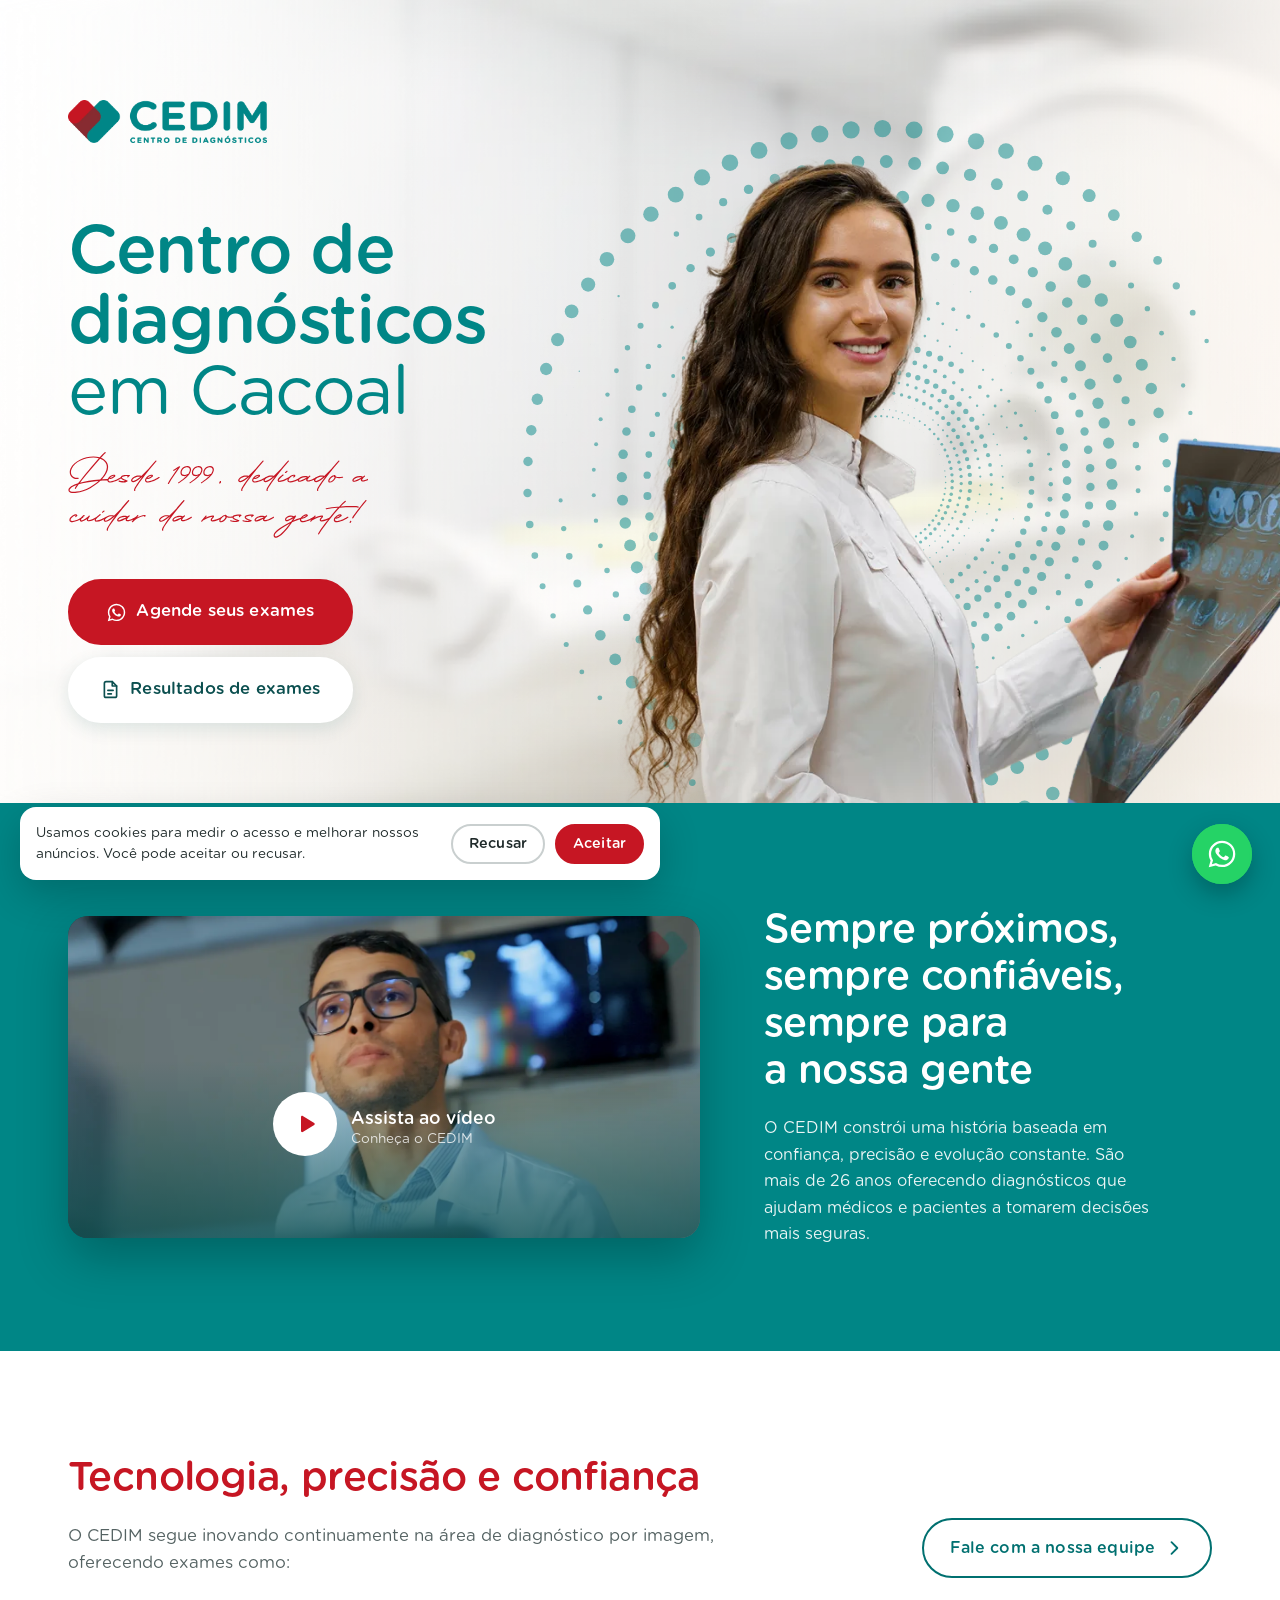
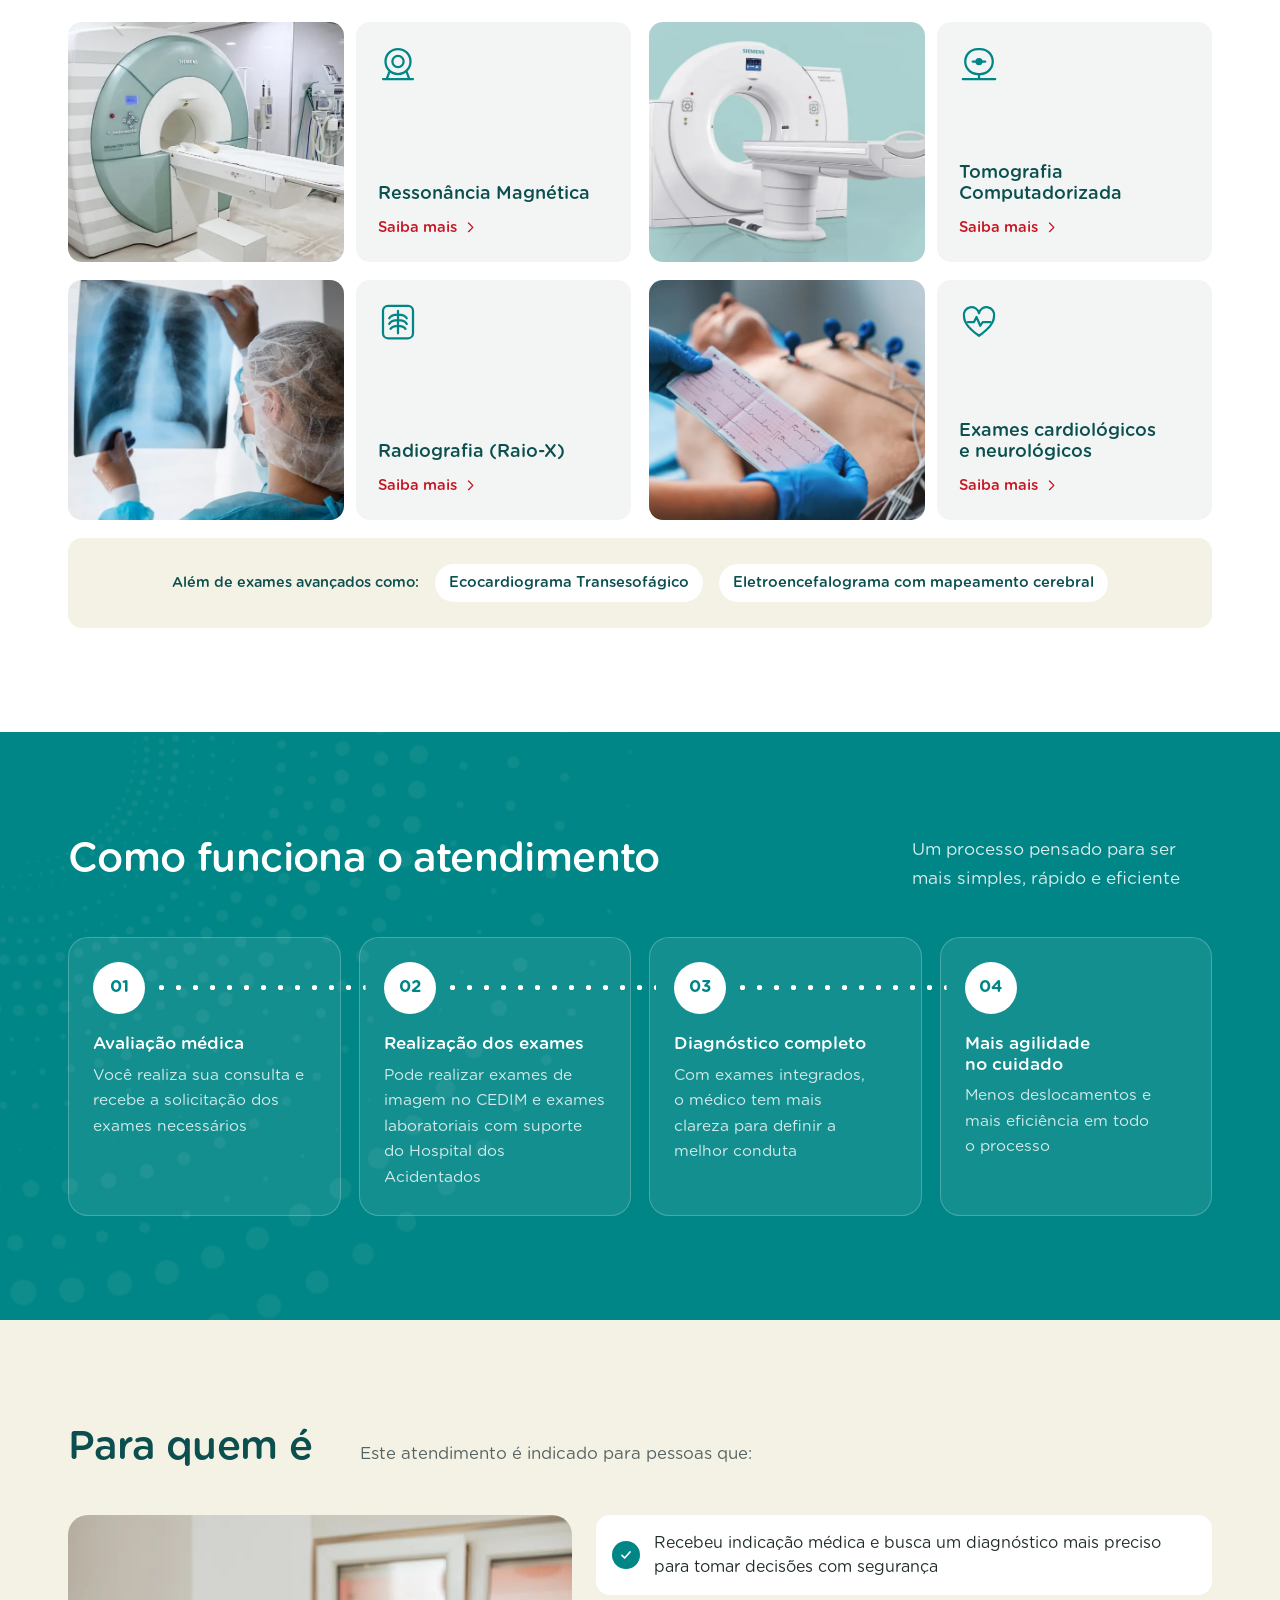
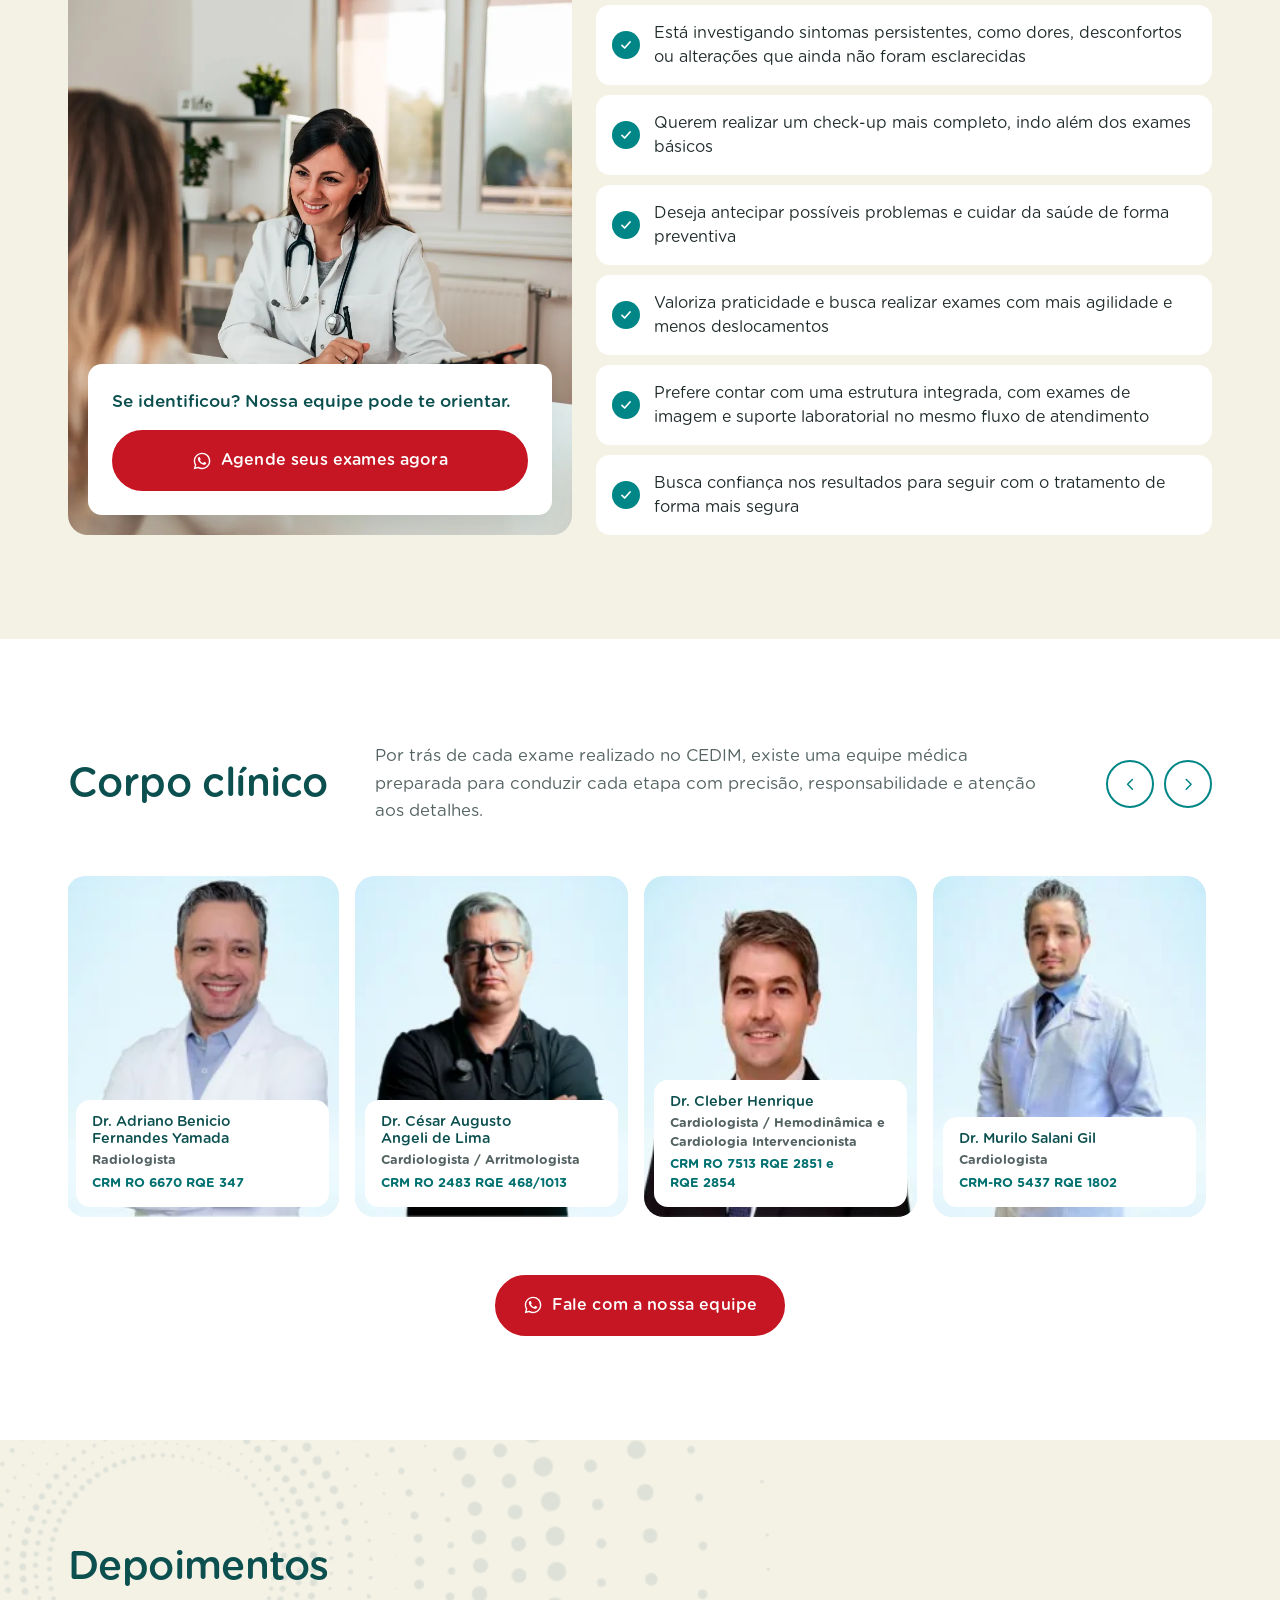
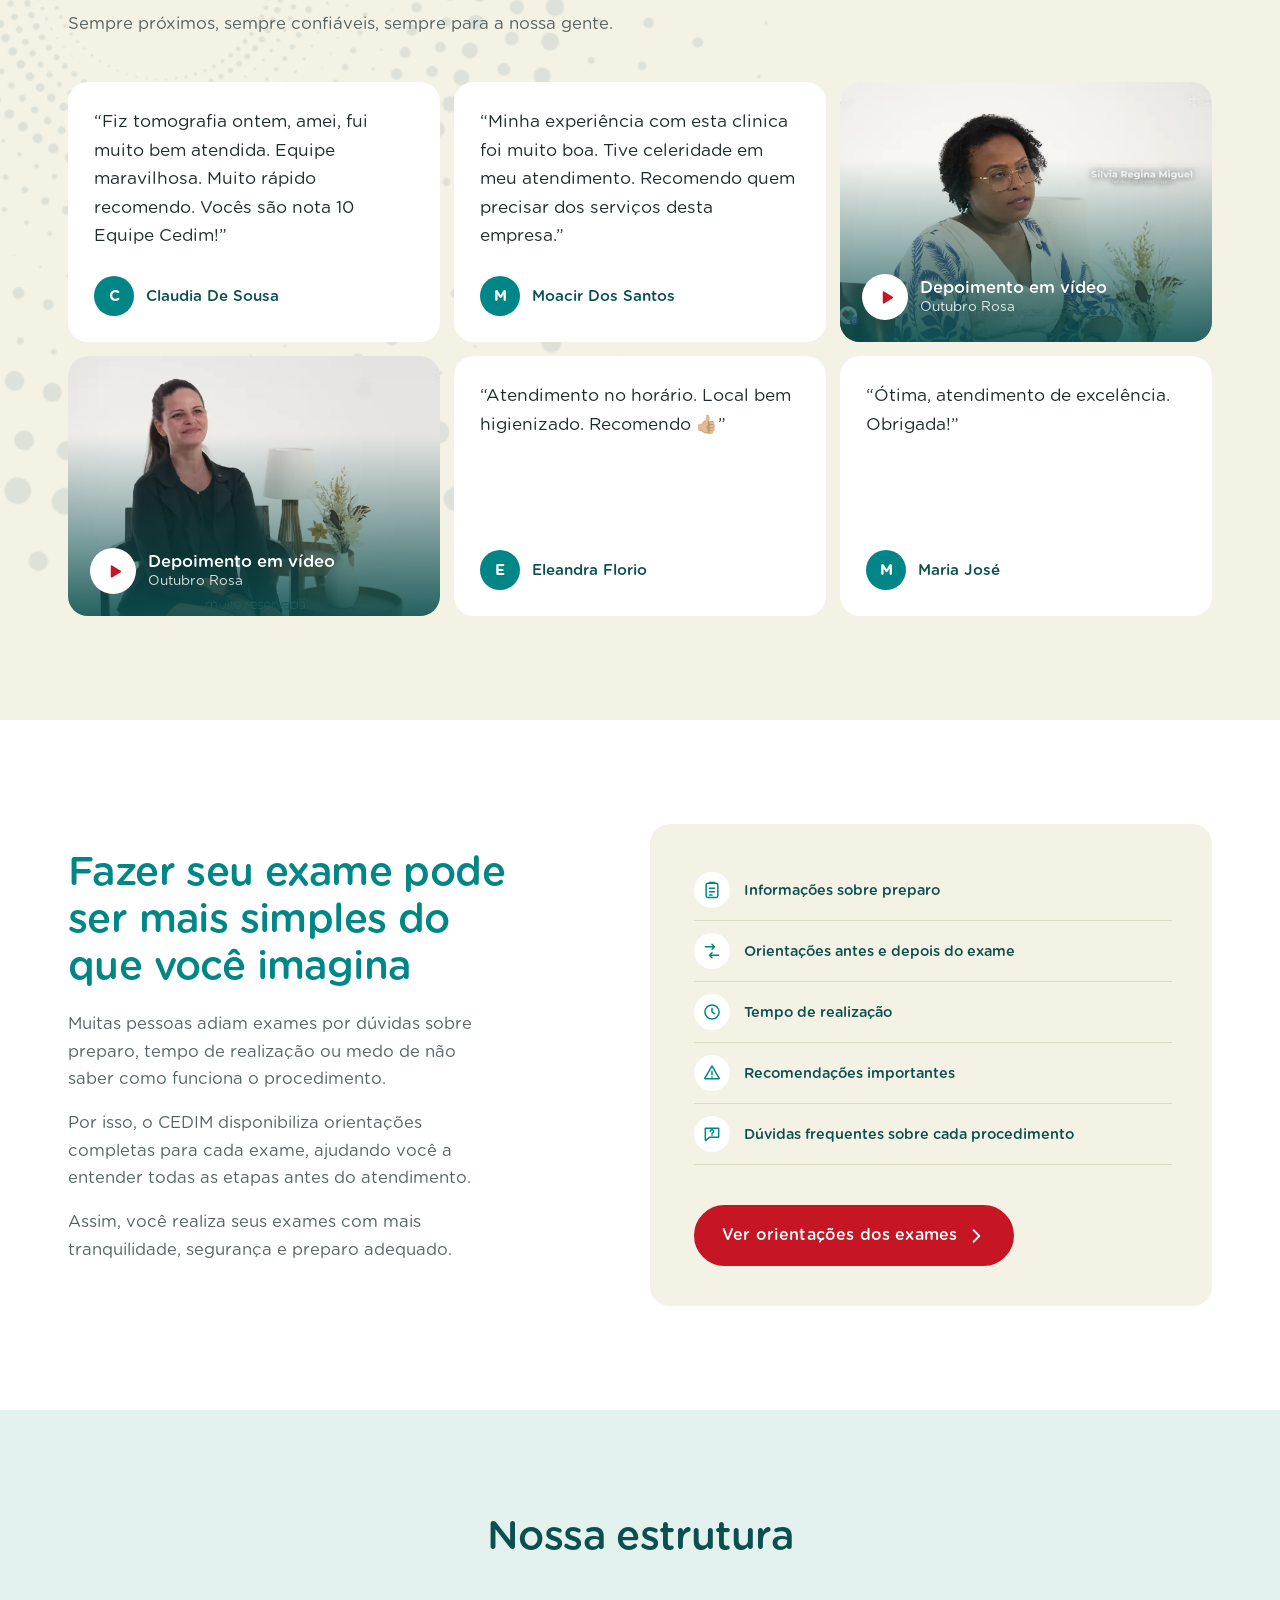
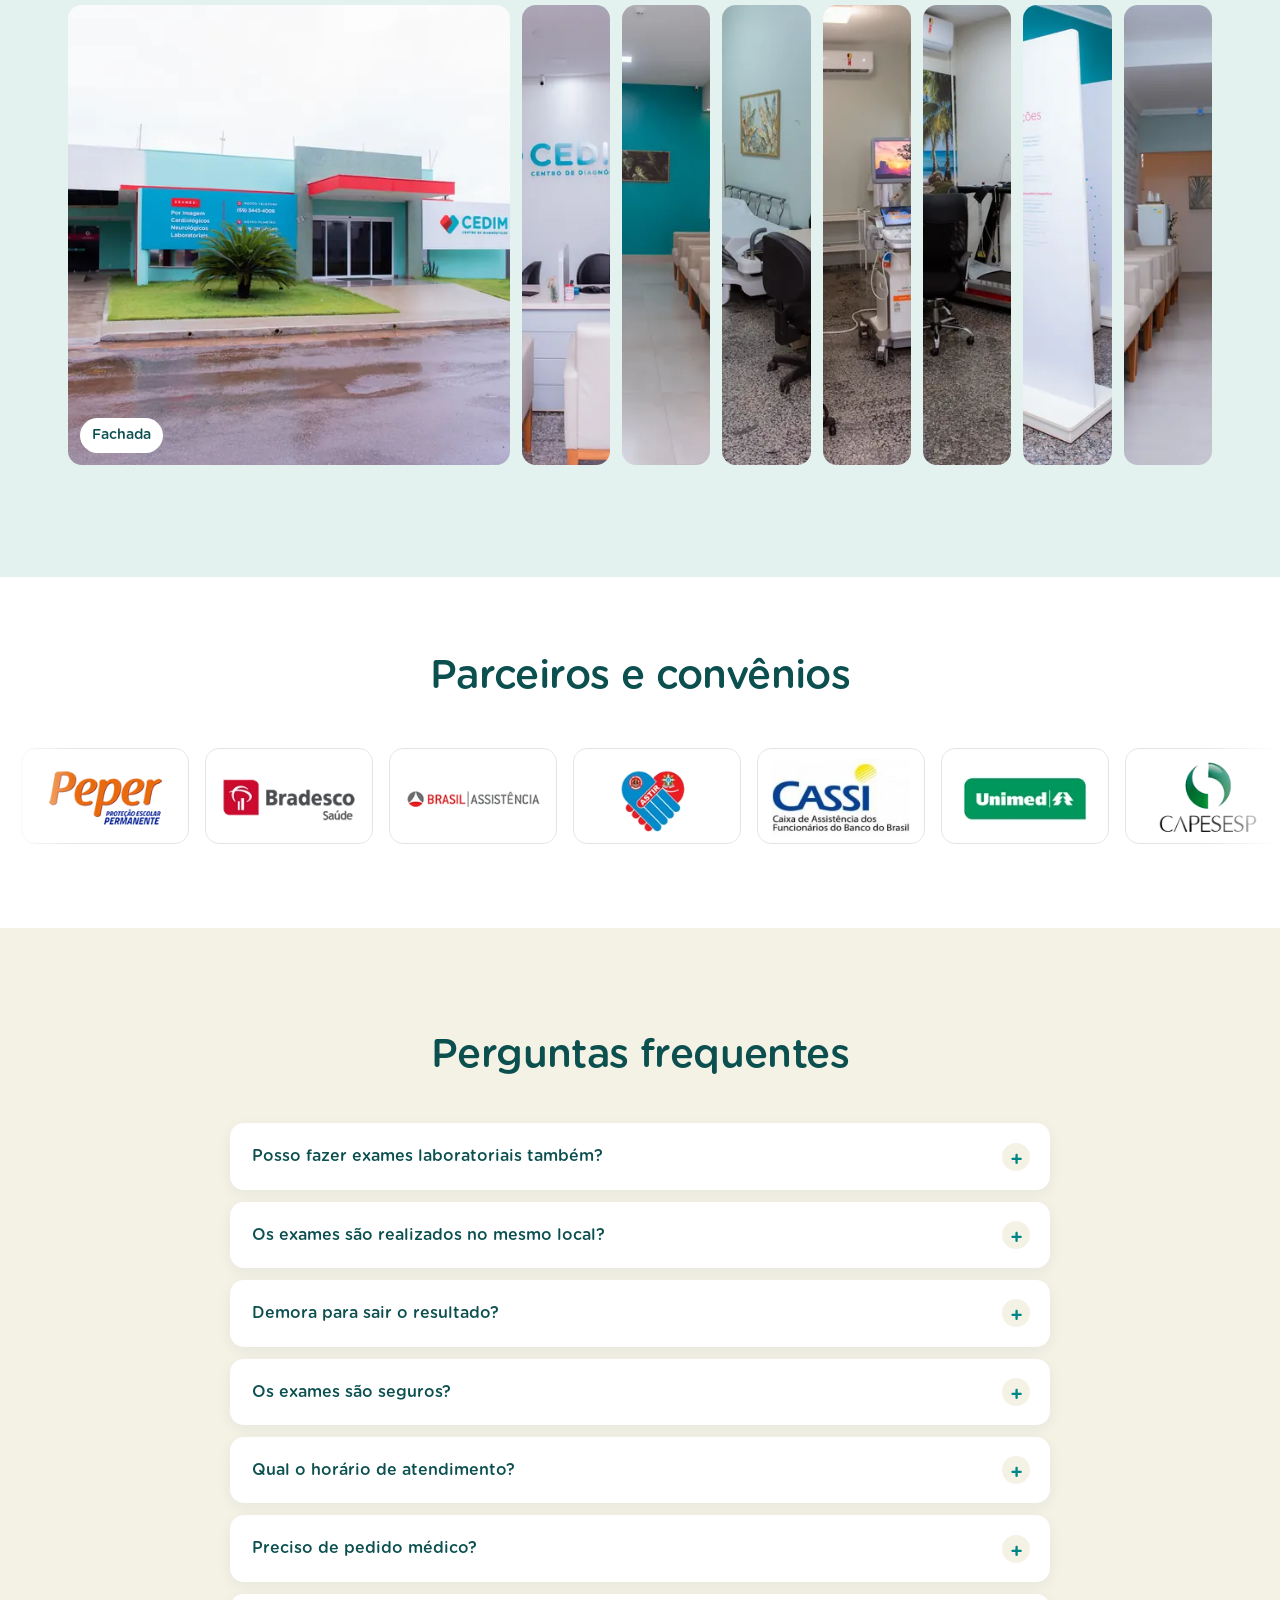
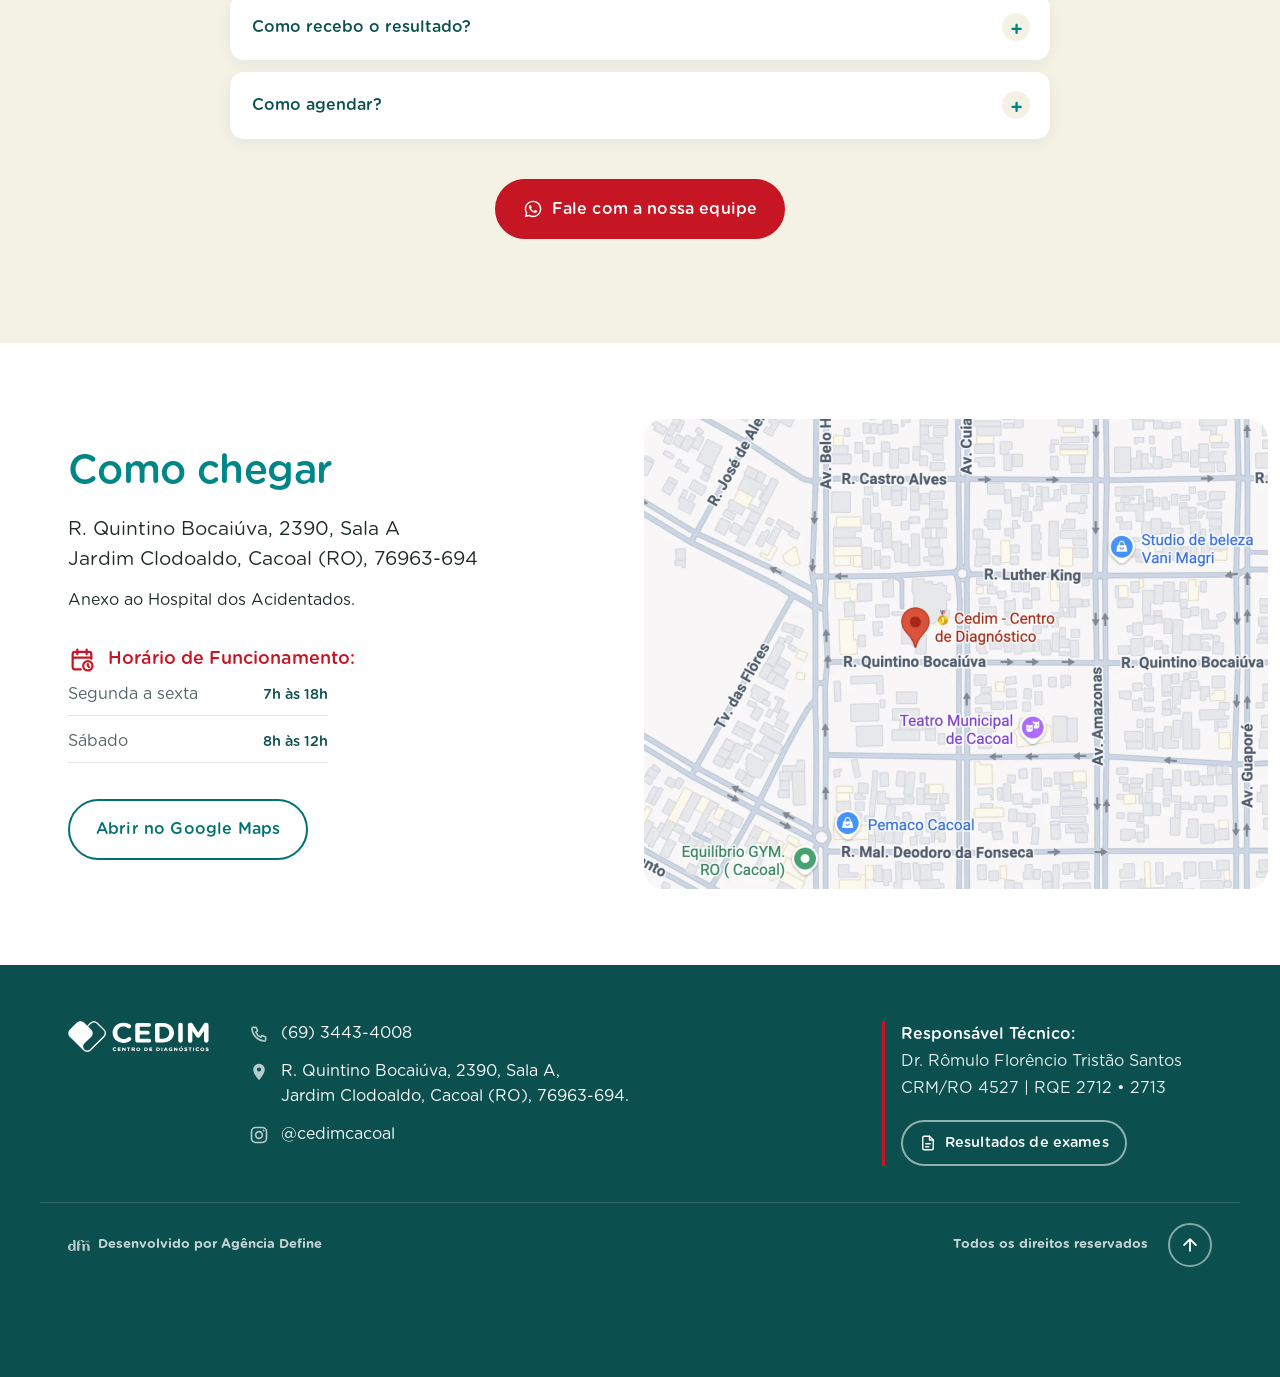
==== commit c76842af: "Prévia atualizada (0fdafed)" ====
--- a/index.html
+++ b/index.html
@@ -217,7 +217,7 @@
     </header>
     <ul class="quotes">
       <li class="quote"><blockquote>Fiz tomografia ontem, amei, fui muito bem atendida. Equipe maravilhosa. Muito rápido recomendo. Vocês são nota 10 Equipe Cedim!</blockquote><cite><span class="quote__av" aria-hidden="true">C</span>Claudia De Sousa</cite></li>
-      <li class="quote"><blockquote>Só gratidão, muito obrigada</blockquote><cite><span class="quote__av" aria-hidden="true">M</span>Marlene Ozeika</cite></li>
+      <li class="quote"><blockquote>Minha experiência com esta clinica foi muito boa. Tive celeridade em meu atendimento. Recomendo quem precisar dos serviços desta empresa.</blockquote><cite><span class="quote__av" aria-hidden="true">M</span>Moacir Dos Santos</cite></li>
       <li class="quote quote--video">
         <a href="https://youtu.be/MGzaYHY0fWo" aria-label="Assistir ao depoimento em vídeo de Silvia no YouTube" target="_blank" rel="noopener">
           <img src="assets/img/depoimento-video-1.webp" alt="" loading="lazy" width="760" height="428">
@@ -230,8 +230,8 @@
           <span class="quote__play"><span class="quote__disc" aria-hidden="true"><svg viewBox="0 0 18 18"><path d="M4.5 2.6v12.8c0 .8.9 1.3 1.6.9l10.3-6.4c.6-.4.6-1.3 0-1.7L6.1 1.7c-.7-.4-1.6.1-1.6.9Z" fill="currentColor"/></svg></span><span>Depoimento em vídeo<small>Outubro Rosa</small></span></span>
         </a>
       </li>
-      <li class="quote"><blockquote>Ótimo atendimento, ótima estrutura.</blockquote><cite><span class="quote__av" aria-hidden="true">S</span>Simone Cristhina</cite></li>
-      <li class="quote"><blockquote>Ótimo atendimento e eficiência!</blockquote><cite><span class="quote__av" aria-hidden="true">E</span>Estela Klipel</cite></li>
+      <li class="quote"><blockquote>Atendimento no horário. Local bem higienizado. Recomendo 👍🏼</blockquote><cite><span class="quote__av" aria-hidden="true">E</span>Eleandra Florio</cite></li>
+      <li class="quote"><blockquote>Ótima, atendimento de excelência. Obrigada!</blockquote><cite><span class="quote__av" aria-hidden="true">M</span>Maria José</cite></li>
     </ul>
   </div>
 </section>
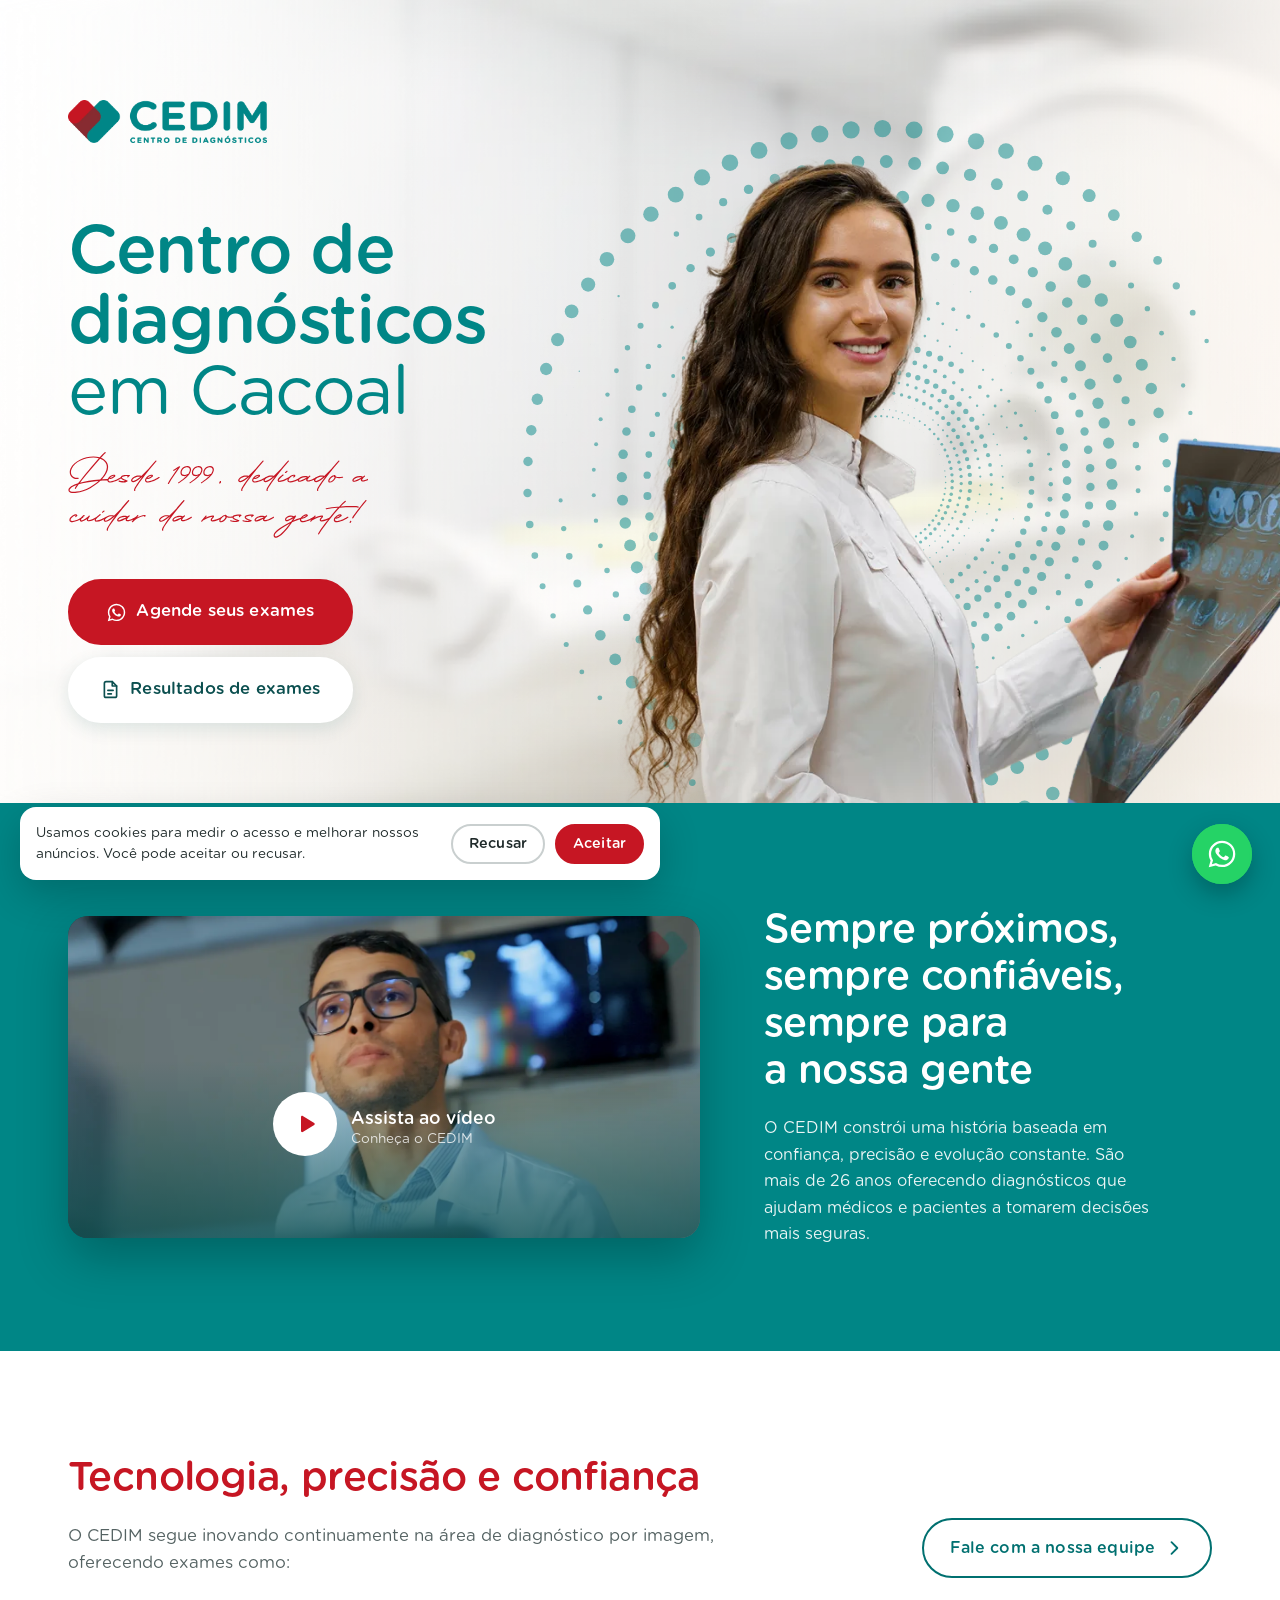
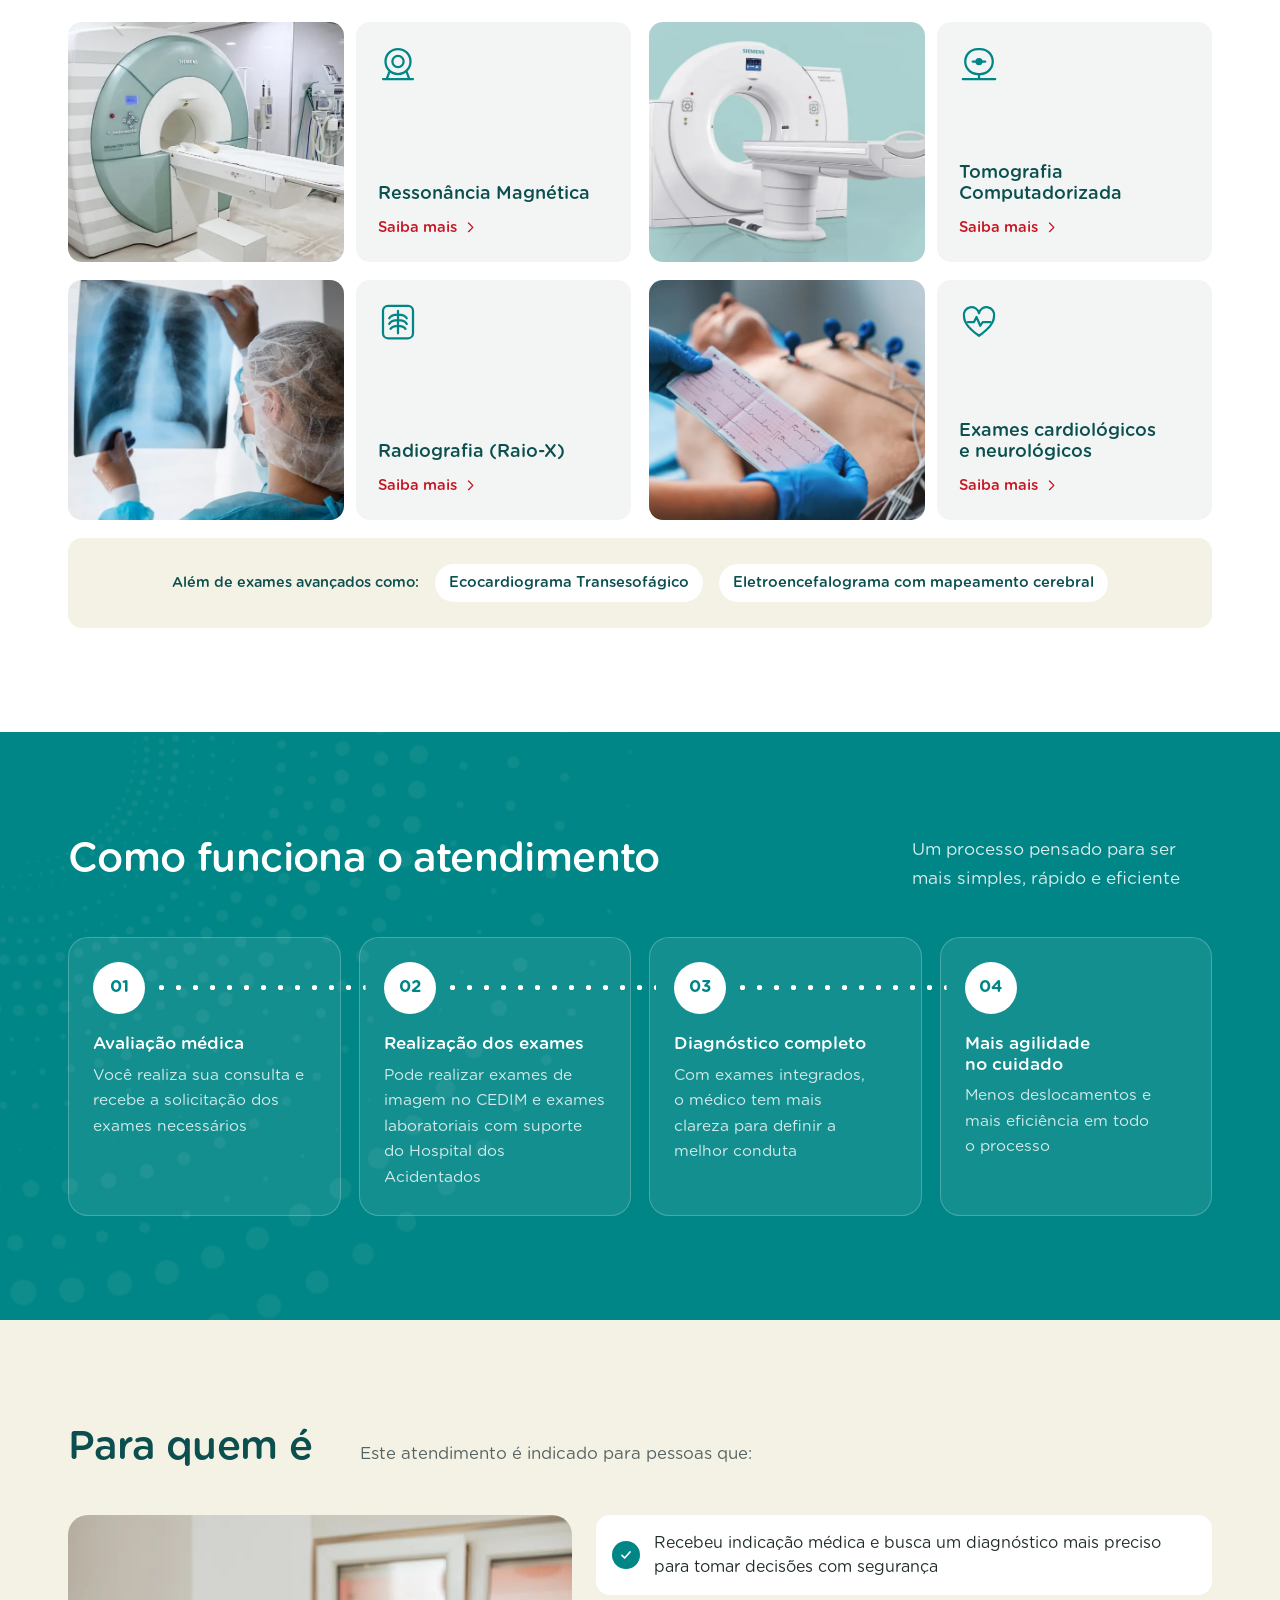
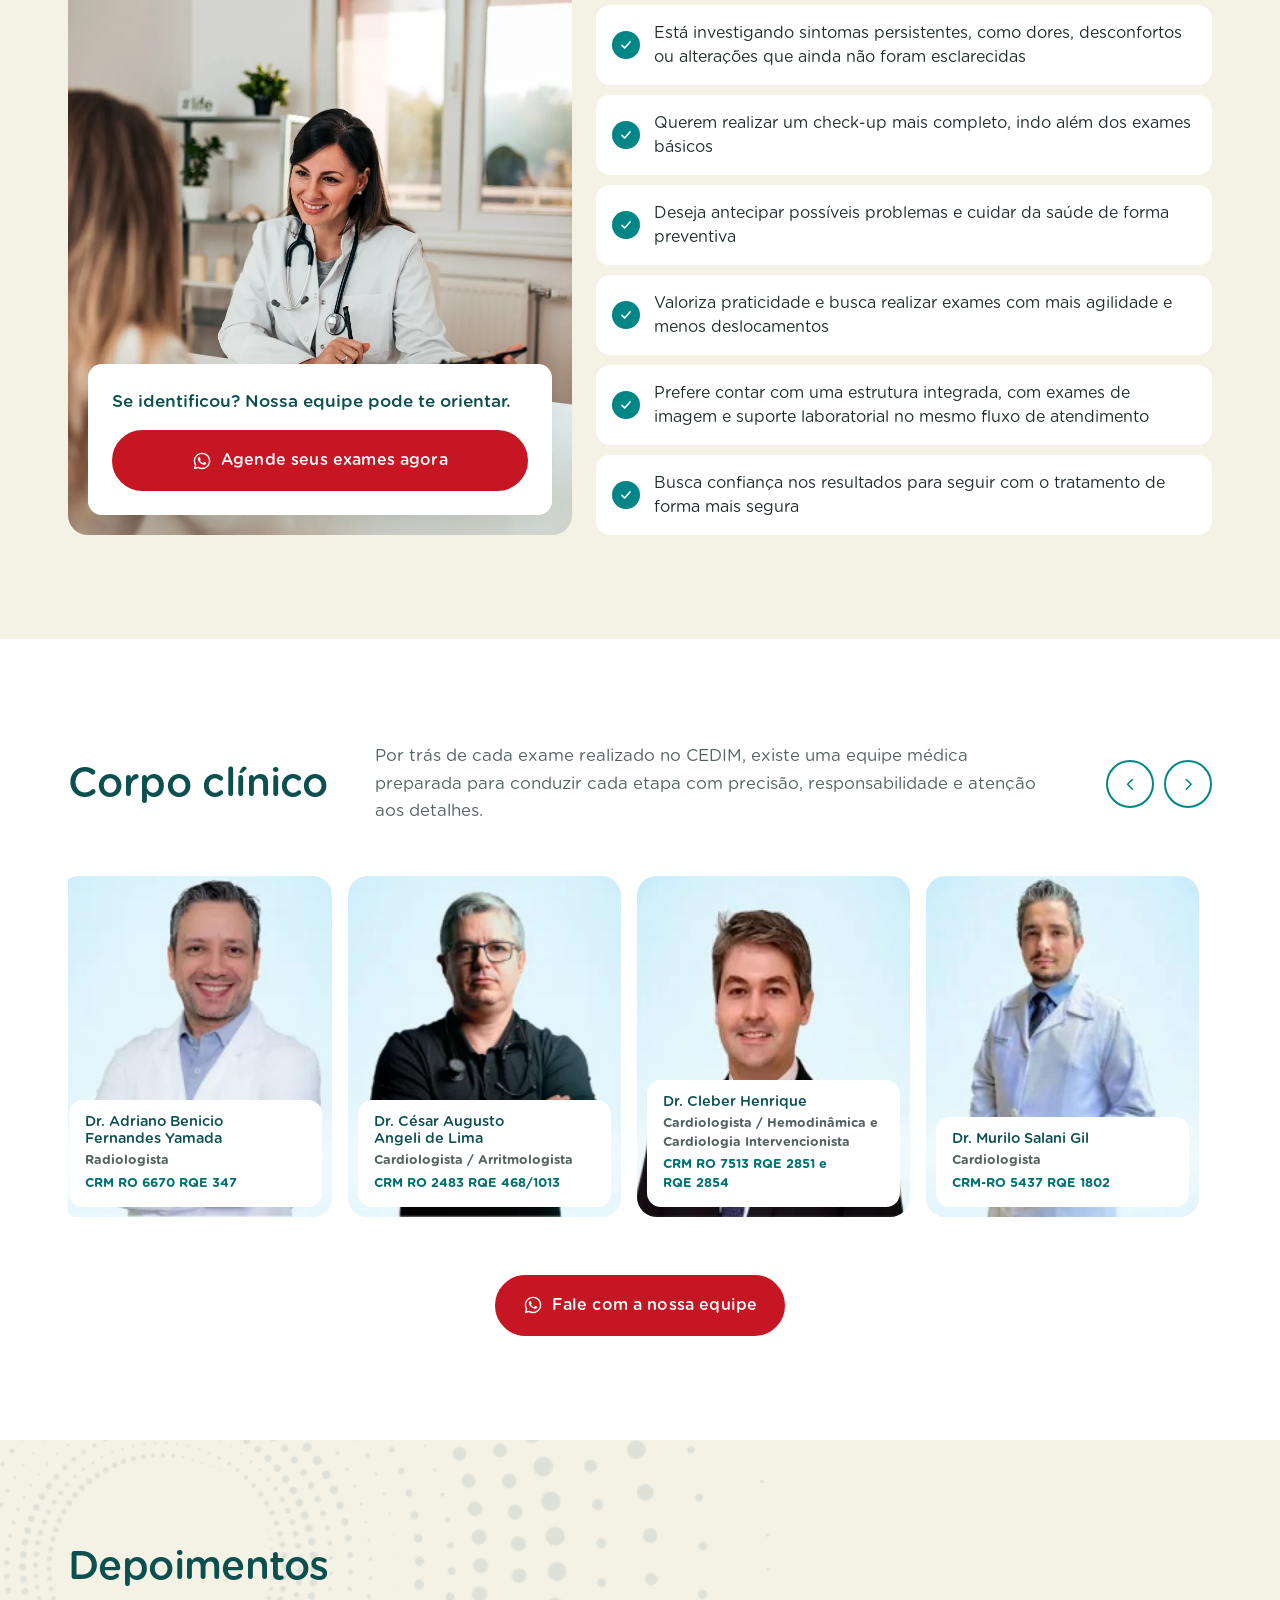
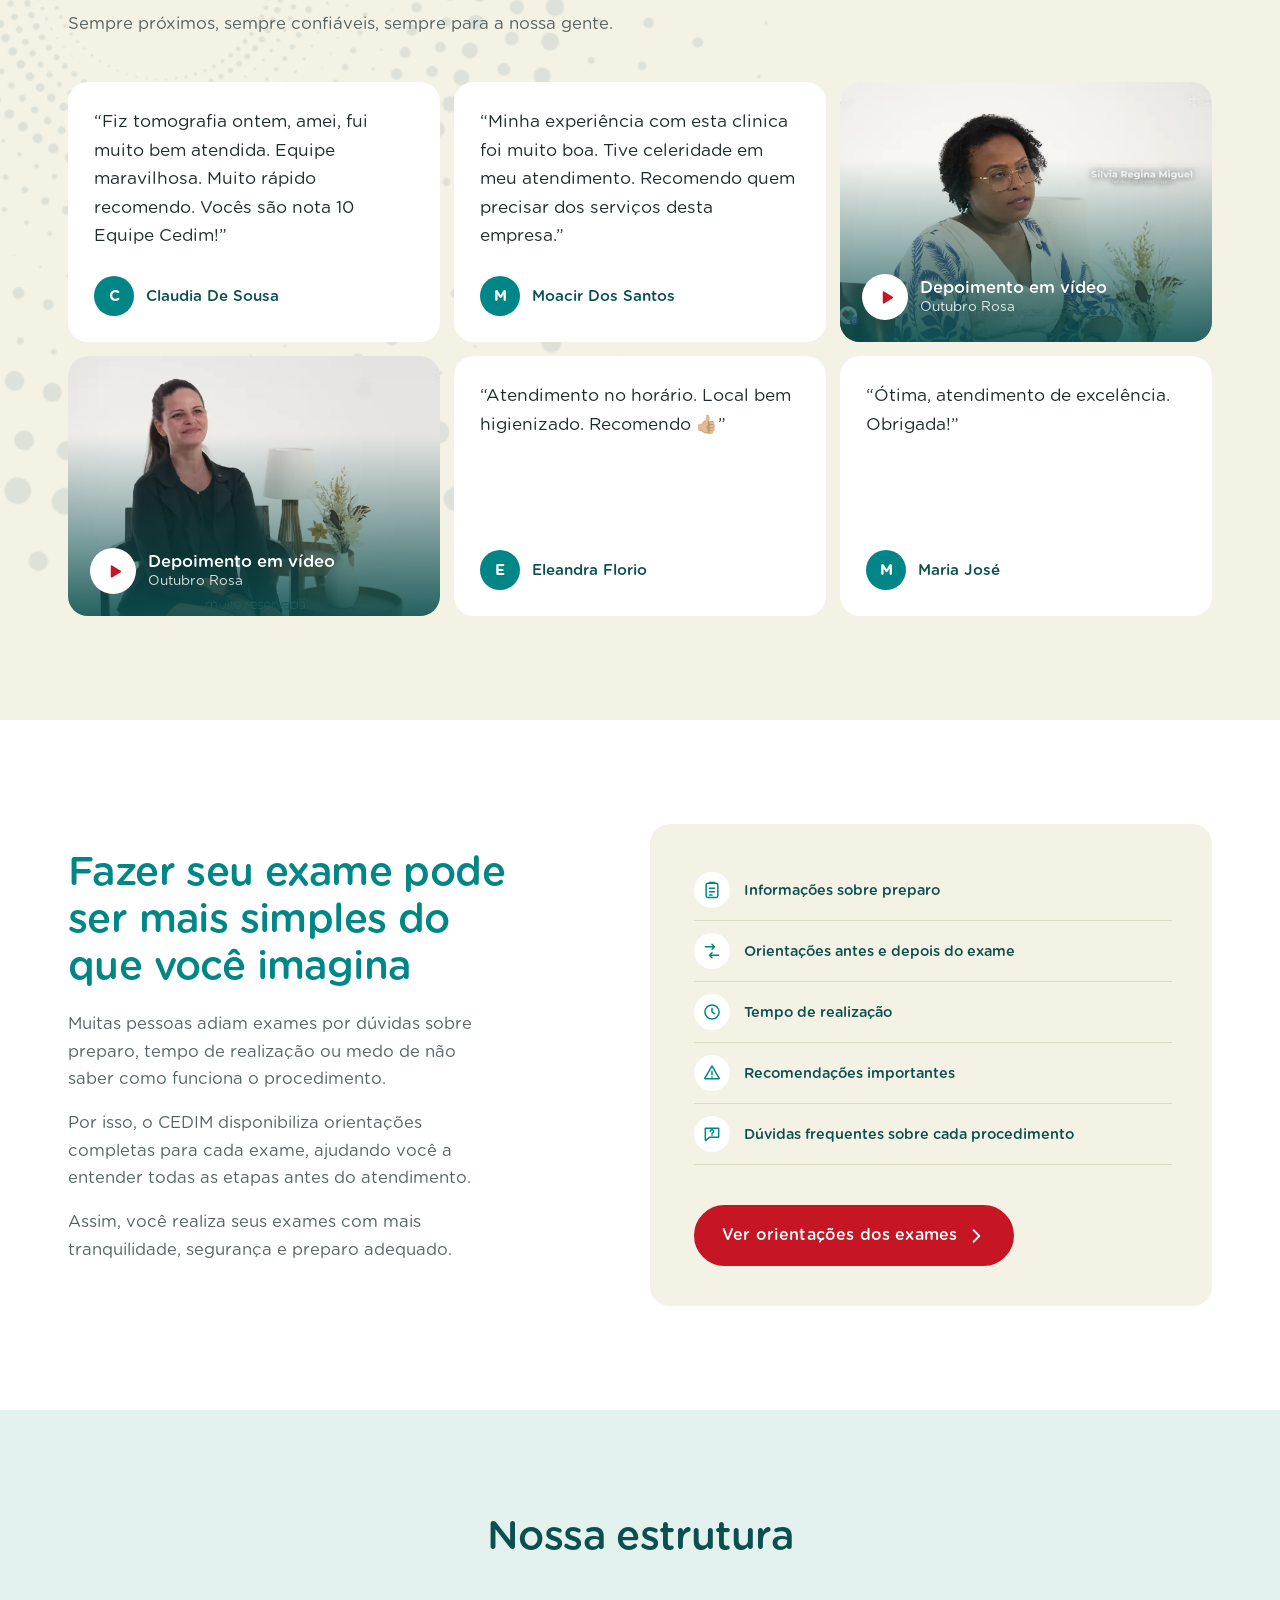
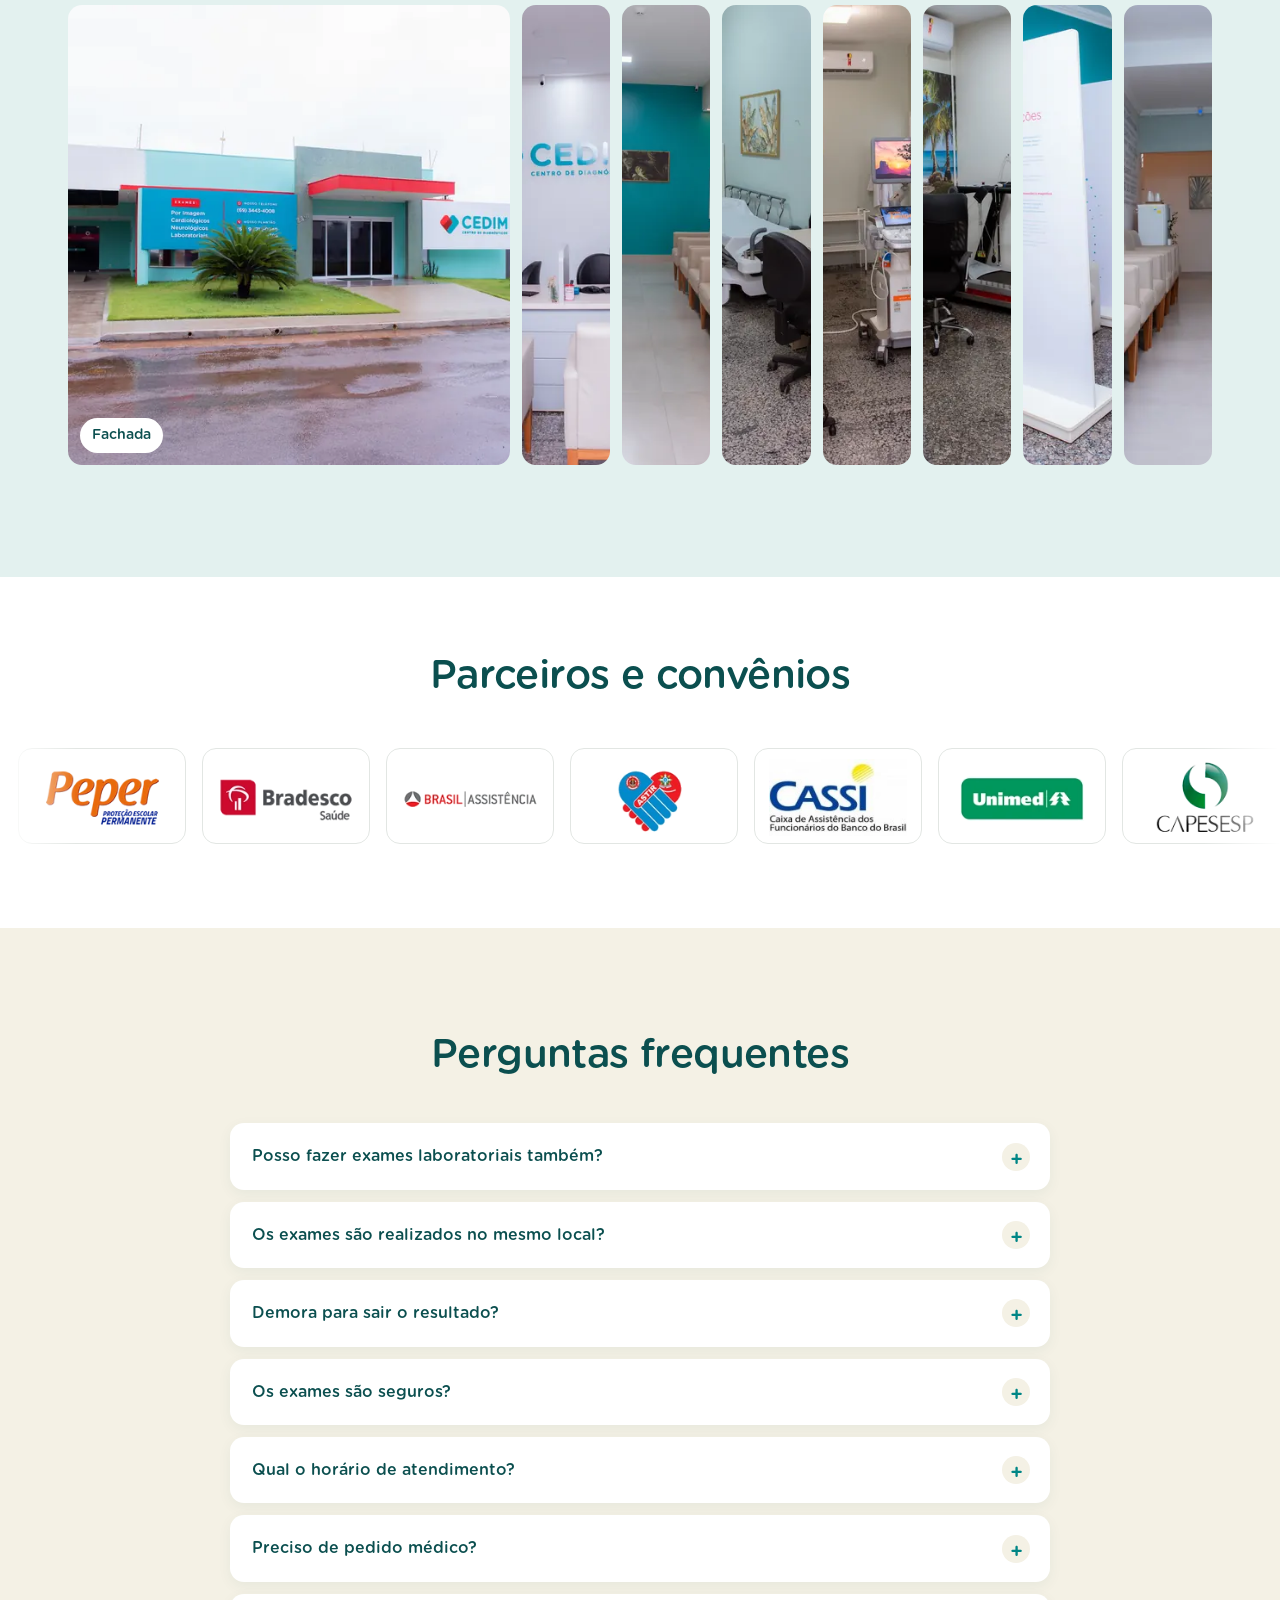
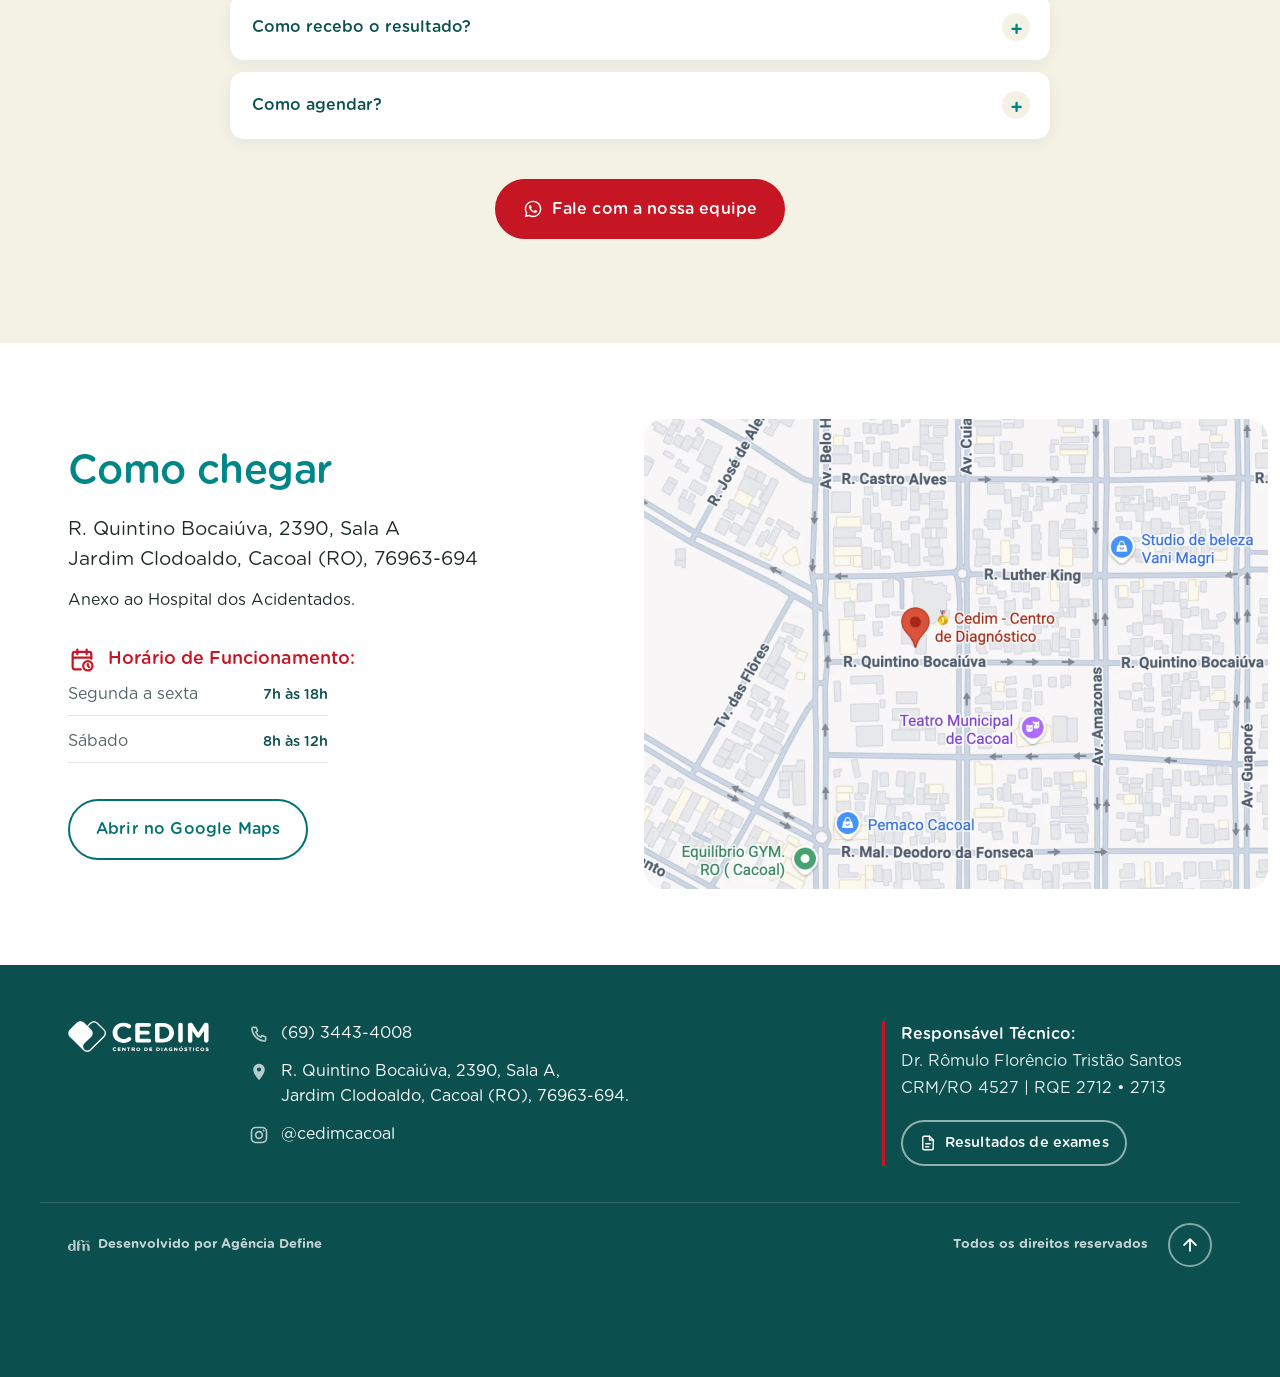
==== commit 9d1b9681: "Prévia atualizada (901bdca)" ====
--- a/index.html
+++ b/index.html
@@ -385,6 +385,6 @@
   <symbol id="g-alert" viewBox="0 0 24 24"><g fill="none" stroke="currentColor" stroke-width="1.8" stroke-linecap="round" stroke-linejoin="round"><path d="M12 3.5 21 19H3L12 3.5Z"/><path d="M12 10v4M12 16.8v.2"/></g></symbol>
   <symbol id="g-faq" viewBox="0 0 24 24"><g fill="none" stroke="currentColor" stroke-width="1.8" stroke-linecap="round" stroke-linejoin="round"><path d="M4 5h16v11H9l-5 4V5Z"/><path d="M10 9a2 2 0 1 1 2.5 1.9c-.4.1-.5.4-.5.8M12 13.3v.2"/></g></symbol>
 </svg>
-<script src="assets/js/main.js?v=5293e024" defer></script>
+<script src="assets/js/main.js?v=8ed626de" defer></script>
 </body>
 </html>
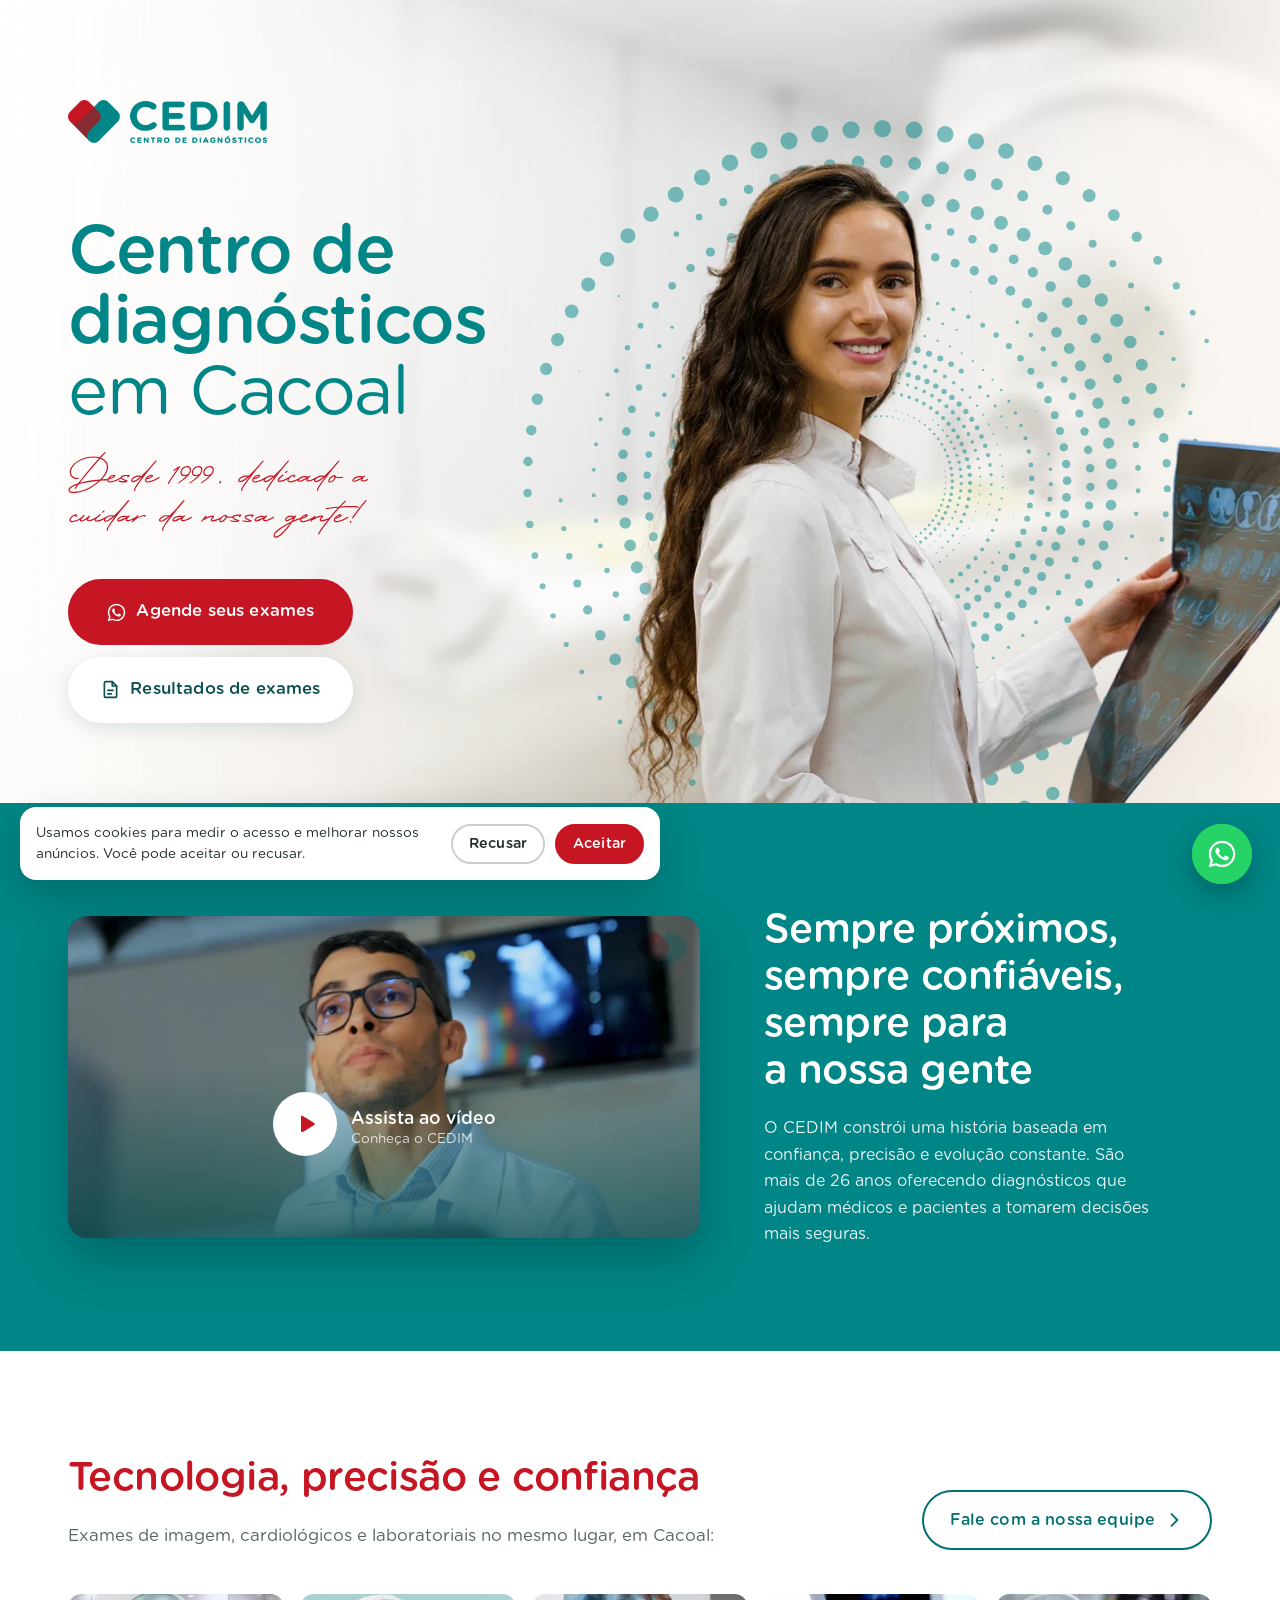
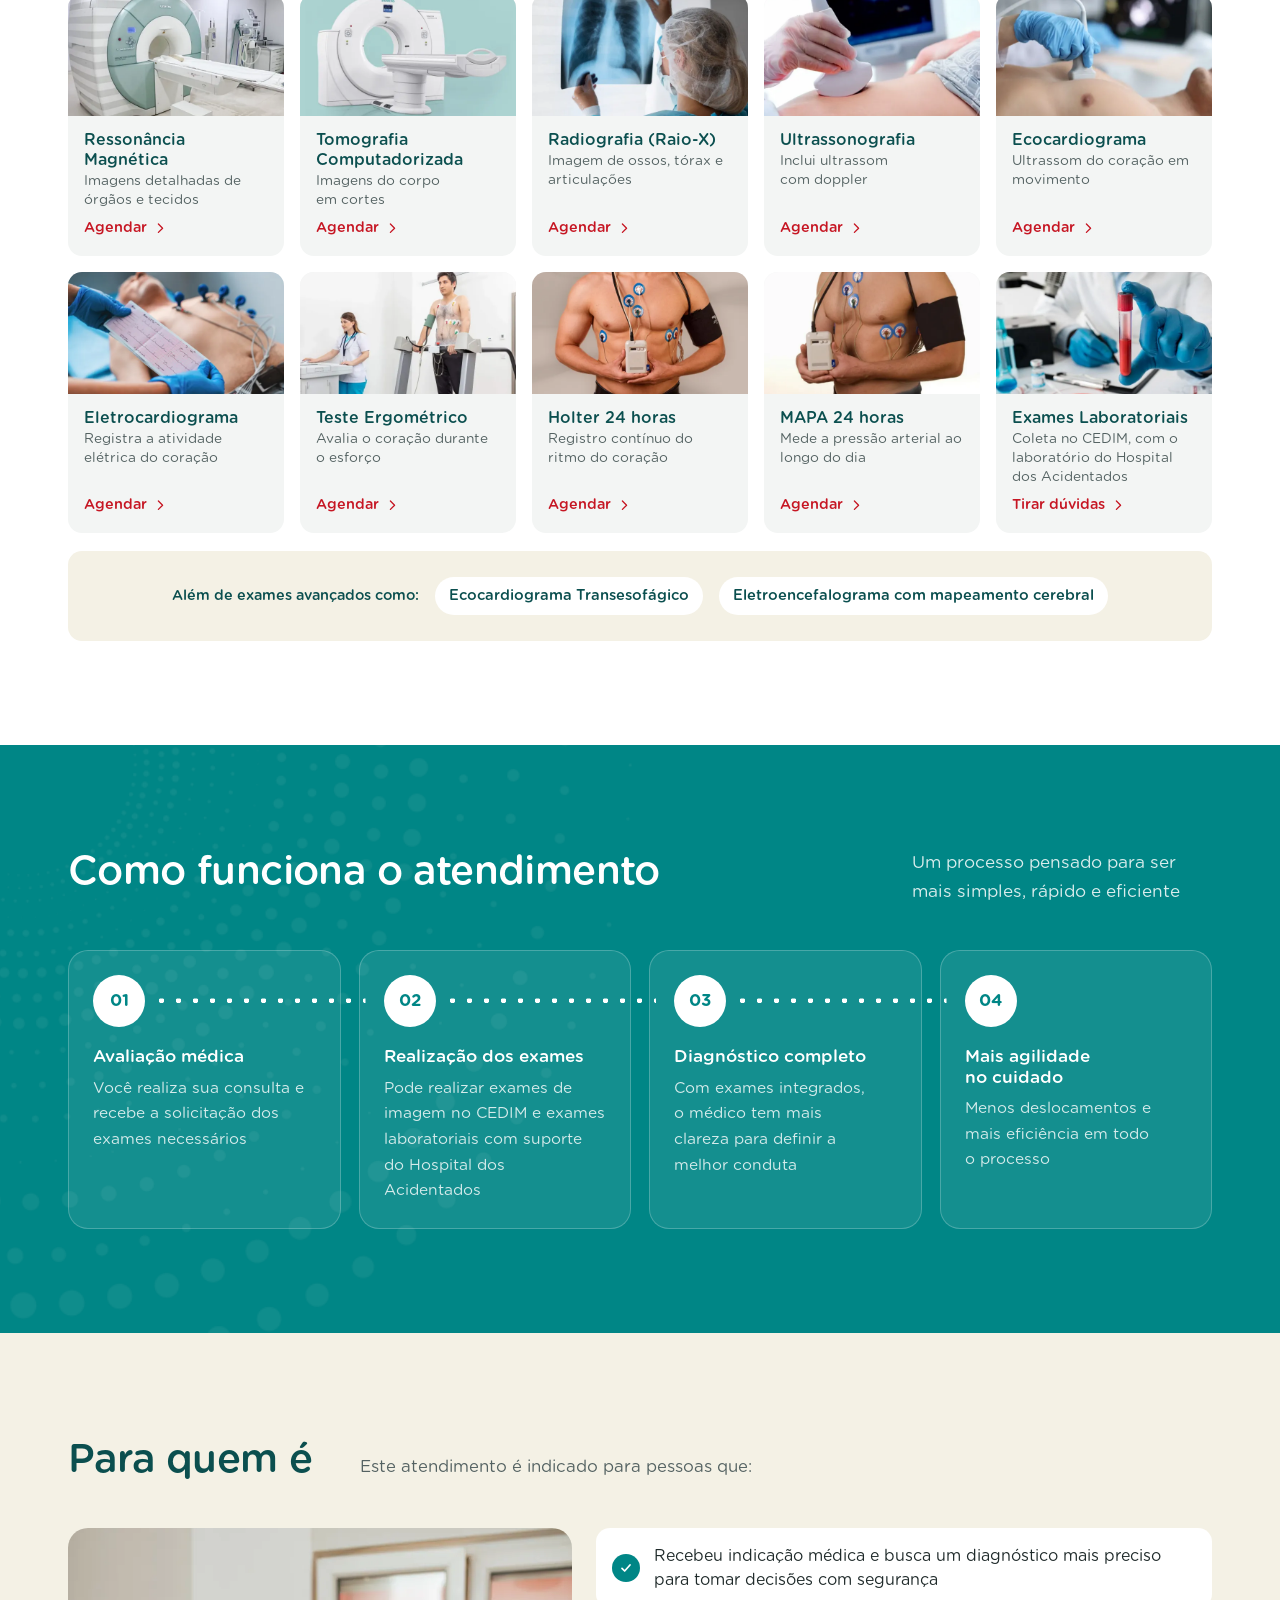
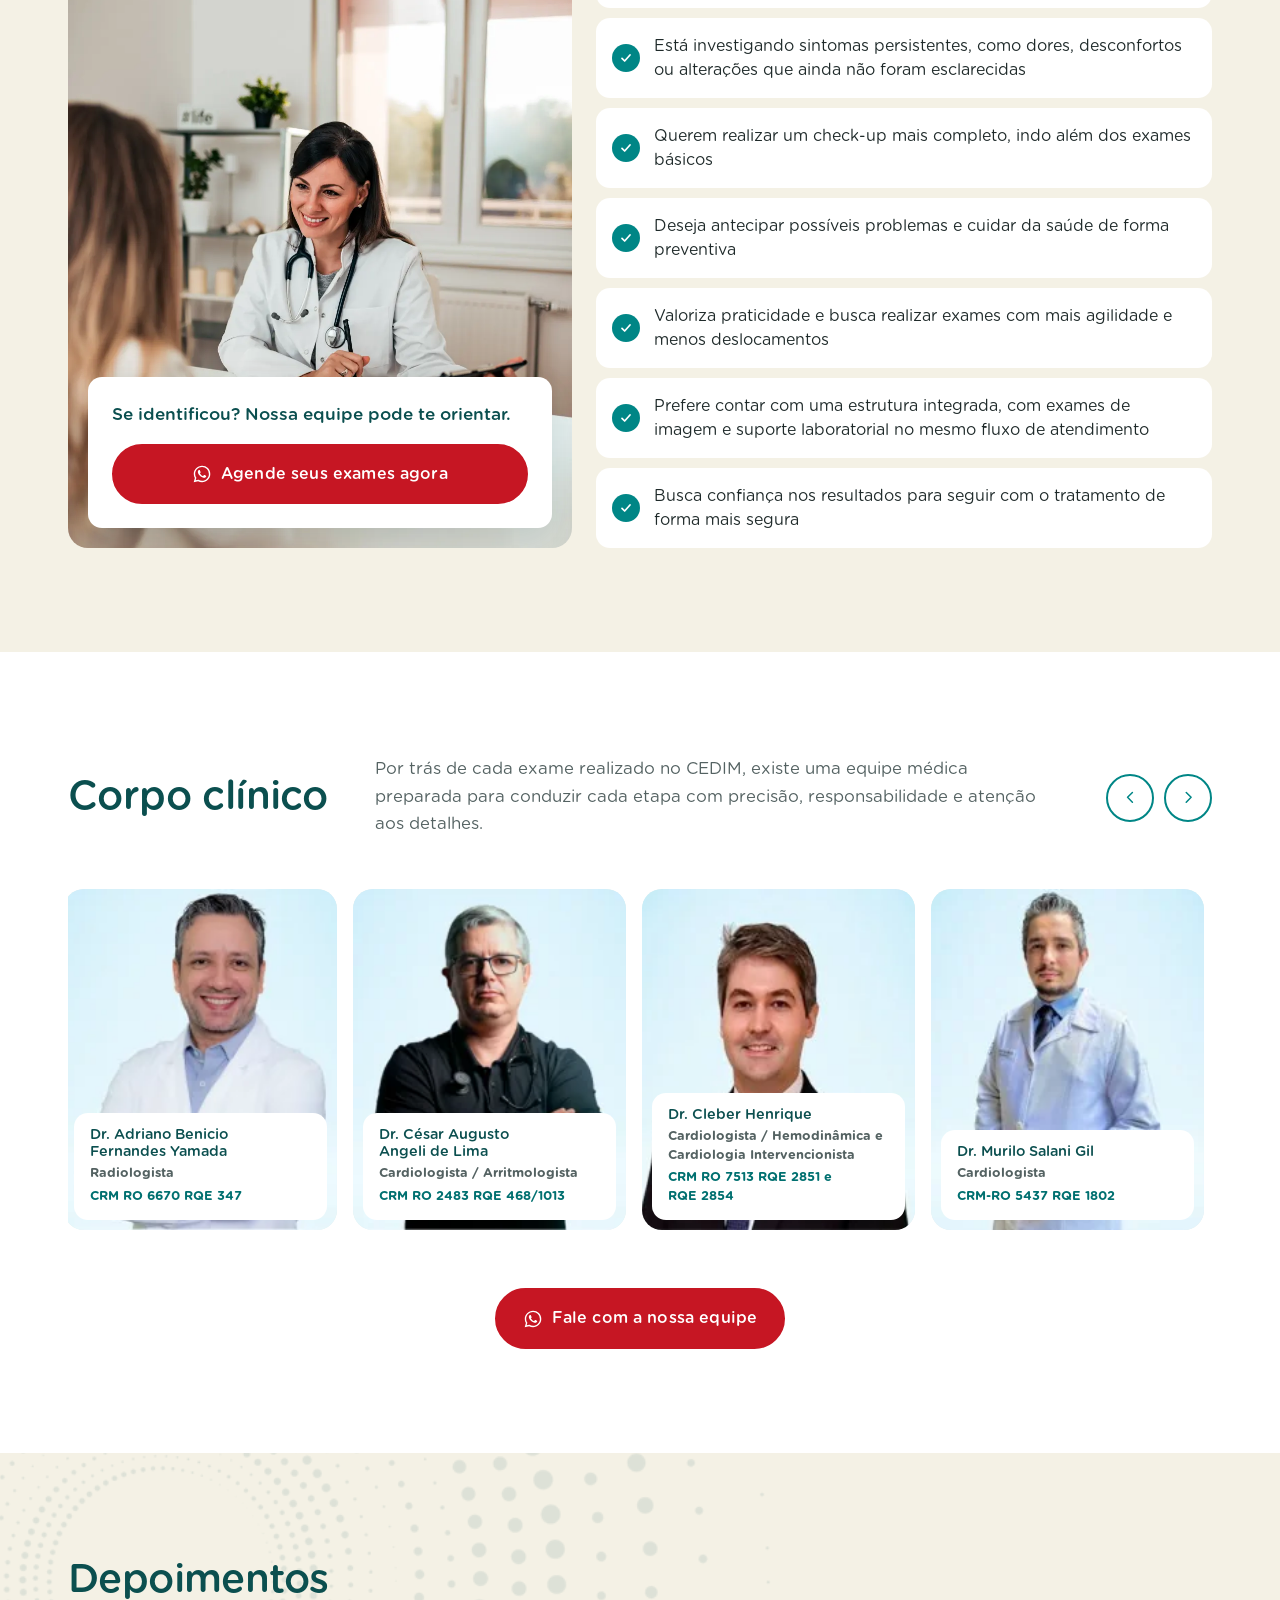
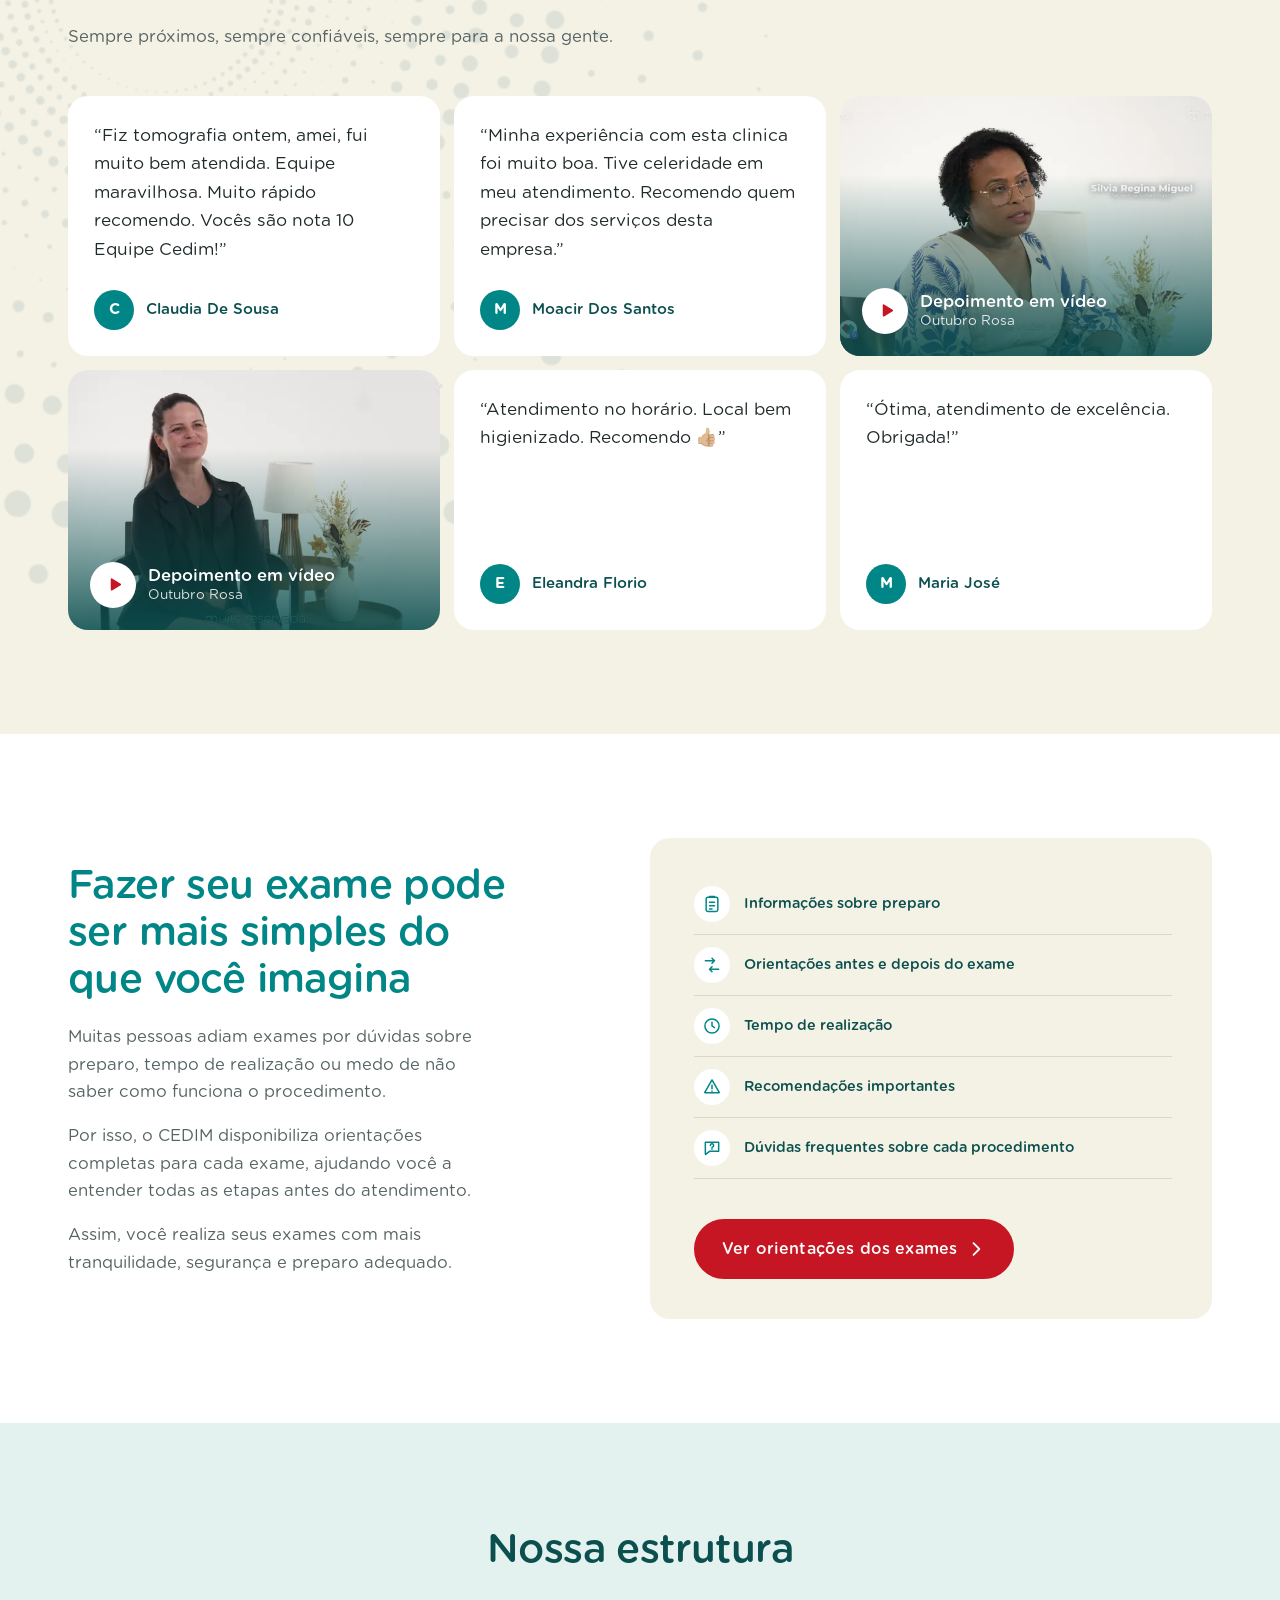
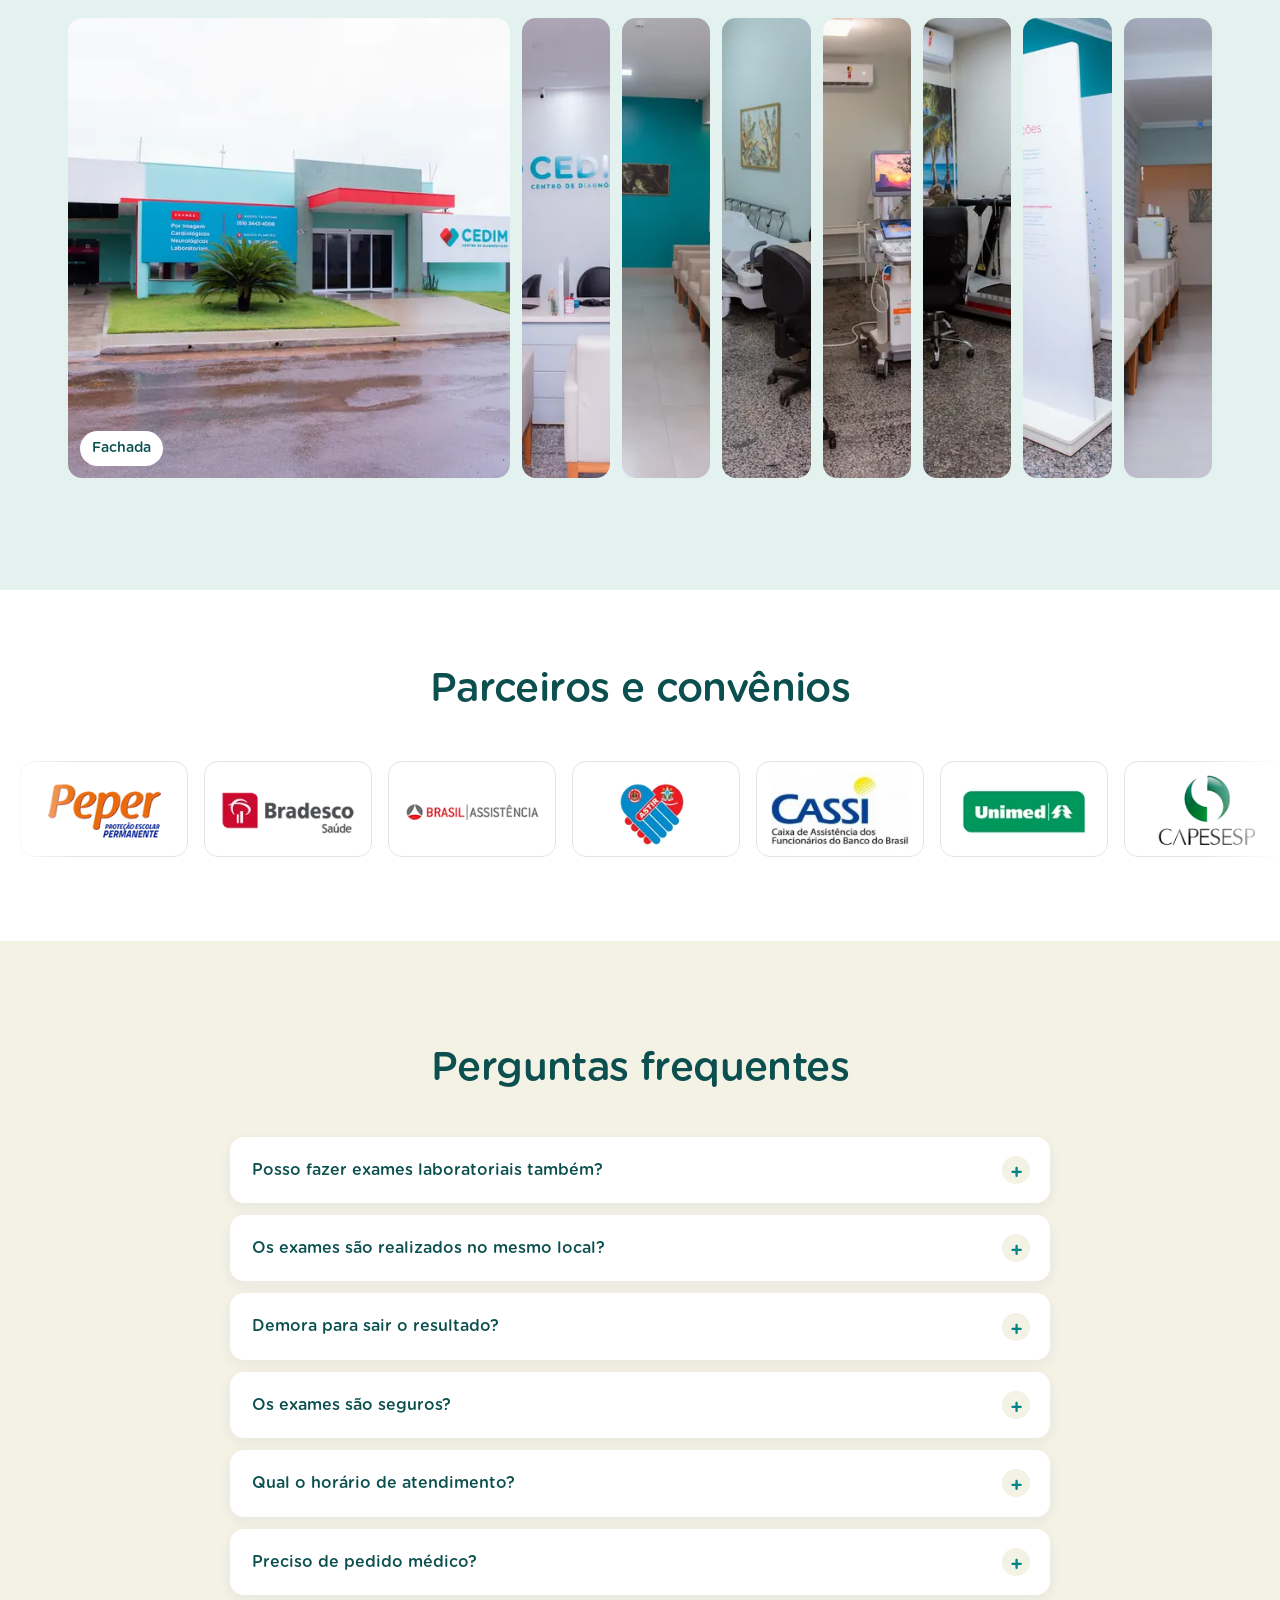
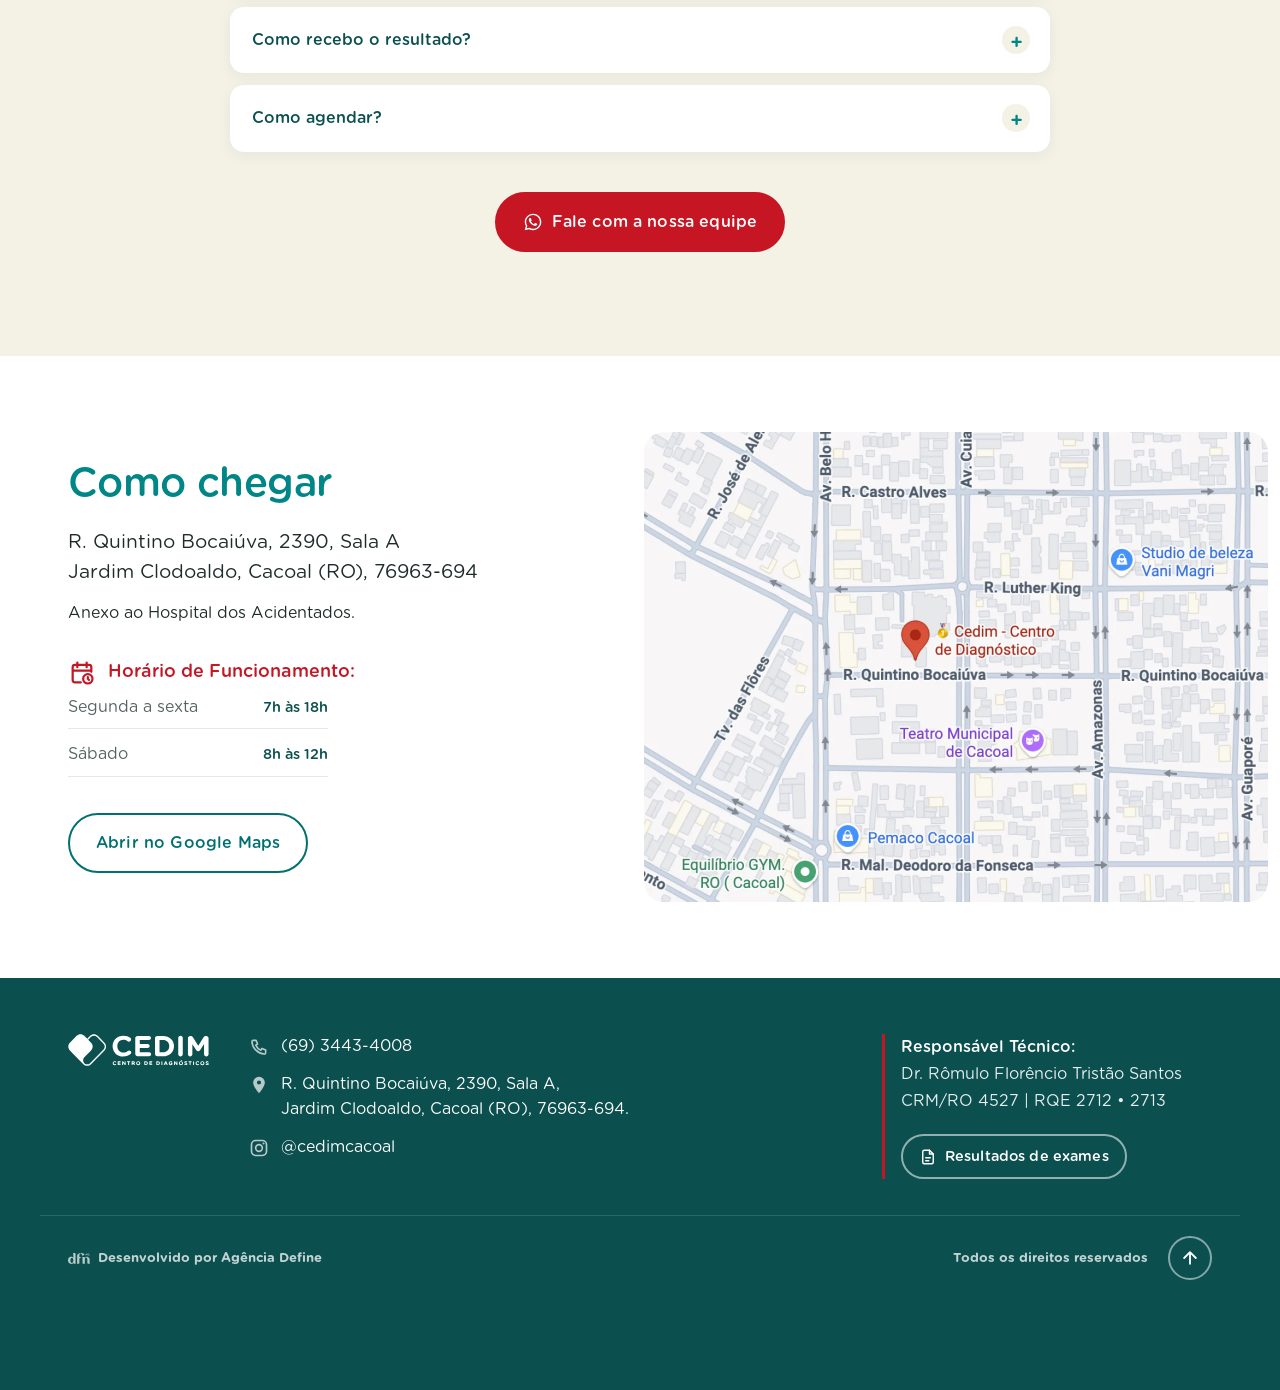
==== commit 385664e5: "Prévia atualizada (9c23170)" ====
--- a/index.html
+++ b/index.html
@@ -22,7 +22,7 @@
 <link rel="preconnect" href="https://i.ytimg.com">
 <link rel="preload" href="assets/fonts/gotham-rounded-book.woff2" as="font" type="font/woff2" crossorigin>
 <link rel="preload" href="assets/fonts/gotham-rounded-medium.woff2" as="font" type="font/woff2" crossorigin>
-<link rel="stylesheet" href="assets/css/style.css?v=dd2359c5">
+<link rel="stylesheet" href="assets/css/style.css?v=a4e26398">
 <script>
 if (!window.matchMedia("(prefers-reduced-motion: reduce)").matches) {
     document.documentElement.classList.add("anim");
@@ -116,15 +116,21 @@
     <header class="head head--row">
       <div>
         <h2>Tecnologia, precisão e confiança</h2>
-        <p>O CEDIM segue inovando continuamente na área de diagnóstico por imagem, oferecendo exames como:</p>
+        <p>Exames de imagem, cardiológicos e laboratoriais no mesmo lugar, em Cacoal:</p>
       </div>
       <a class="btn btn--outline js-whatsapp" href="https://wa.me/556934434008?text=Ol%C3%A1%2C%20quero%20agendar%20um%20exame" target="_blank" rel="noopener">Fale com a nossa equipe<svg aria-hidden="true" class="ico"><use href="#i-right"/></svg></a>
     </header>
     <ul class="exams">
-      <li class="exam"><img src="assets/img/exame-ressonancia.webp" alt="" loading="lazy" width="800" height="533"><div class="exam__card"><svg aria-hidden="true" class="exam__ico"><use href="#i-mri"/></svg><h3>Ressonância Magnética</h3><a class="exam__link js-whatsapp" href="https://wa.me/556934434008?text=Ol%C3%A1%2C%20quero%20agendar%20um%20exame" target="_blank" rel="noopener">Saiba mais<svg aria-hidden="true" class="ico"><use href="#i-right"/></svg></a></div></li>
-      <li class="exam"><img src="assets/img/exame-tomografia.webp" alt="" loading="lazy" width="800" height="533"><div class="exam__card"><svg aria-hidden="true" class="exam__ico"><use href="#i-ct"/></svg><h3>Tomografia Computadorizada</h3><a class="exam__link js-whatsapp" href="https://wa.me/556934434008?text=Ol%C3%A1%2C%20quero%20agendar%20um%20exame" target="_blank" rel="noopener">Saiba mais<svg aria-hidden="true" class="ico"><use href="#i-right"/></svg></a></div></li>
-      <li class="exam"><img src="assets/img/exame-raio-x.webp" alt="" loading="lazy" width="800" height="533"><div class="exam__card"><svg aria-hidden="true" class="exam__ico"><use href="#i-xray"/></svg><h3>Radiografia (Raio-X)</h3><a class="exam__link js-whatsapp" href="https://wa.me/556934434008?text=Ol%C3%A1%2C%20quero%20agendar%20um%20exame" target="_blank" rel="noopener">Saiba mais<svg aria-hidden="true" class="ico"><use href="#i-right"/></svg></a></div></li>
-      <li class="exam"><img src="assets/img/exame-cardio-neuro.webp" alt="" loading="lazy" width="800" height="533"><div class="exam__card"><svg aria-hidden="true" class="exam__ico"><use href="#i-heart"/></svg><h3>Exames cardiológicos e neurológicos</h3><a class="exam__link js-whatsapp" href="https://wa.me/556934434008?text=Ol%C3%A1%2C%20quero%20agendar%20um%20exame" target="_blank" rel="noopener">Saiba mais<svg aria-hidden="true" class="ico"><use href="#i-right"/></svg></a></div></li>
+      <li class="exam"><img src="assets/img/exame-ressonancia.webp" alt="" loading="lazy" width="600" height="400"><div class="exam__body"><h3>Ressonância Magnética</h3><p>Imagens detalhadas de órgãos e tecidos</p><a class="exam__link js-whatsapp" href="https://wa.me/556934434008?text=Ol%C3%A1%2C%20quero%20agendar%20o%20exame%20de%20Resson%C3%A2ncia%20Magn%C3%A9tica" target="_blank" rel="noopener">Agendar<svg aria-hidden="true" class="ico"><use href="#i-right"/></svg></a></div></li>
+      <li class="exam"><img src="assets/img/exame-tomografia.webp" alt="" loading="lazy" width="600" height="400"><div class="exam__body"><h3>Tomografia Computadorizada</h3><p>Imagens do corpo em cortes</p><a class="exam__link js-whatsapp" href="https://wa.me/556934434008?text=Ol%C3%A1%2C%20quero%20agendar%20o%20exame%20de%20Tomografia%20Computadorizada" target="_blank" rel="noopener">Agendar<svg aria-hidden="true" class="ico"><use href="#i-right"/></svg></a></div></li>
+      <li class="exam"><img src="assets/img/exame-raio-x.webp" alt="" loading="lazy" width="600" height="400"><div class="exam__body"><h3>Radiografia (Raio-X)</h3><p>Imagem de ossos, tórax e articulações</p><a class="exam__link js-whatsapp" href="https://wa.me/556934434008?text=Ol%C3%A1%2C%20quero%20agendar%20o%20exame%20de%20Radiografia%20%28Raio-X%29" target="_blank" rel="noopener">Agendar<svg aria-hidden="true" class="ico"><use href="#i-right"/></svg></a></div></li>
+      <li class="exam"><img src="assets/img/exame-ultrassonografia.webp" alt="" loading="lazy" width="600" height="400"><div class="exam__body"><h3>Ultrassonografia</h3><p>Inclui ultrassom com doppler</p><a class="exam__link js-whatsapp" href="https://wa.me/556934434008?text=Ol%C3%A1%2C%20quero%20agendar%20o%20exame%20de%20Ultrassonografia" target="_blank" rel="noopener">Agendar<svg aria-hidden="true" class="ico"><use href="#i-right"/></svg></a></div></li>
+      <li class="exam"><img src="assets/img/exame-ecocardiograma.webp" alt="" loading="lazy" width="600" height="400"><div class="exam__body"><h3>Ecocardiograma</h3><p>Ultrassom do coração em movimento</p><a class="exam__link js-whatsapp" href="https://wa.me/556934434008?text=Ol%C3%A1%2C%20quero%20agendar%20o%20exame%20de%20Ecocardiograma" target="_blank" rel="noopener">Agendar<svg aria-hidden="true" class="ico"><use href="#i-right"/></svg></a></div></li>
+      <li class="exam"><img src="assets/img/exame-eletrocardiograma.webp" alt="" loading="lazy" width="600" height="400"><div class="exam__body"><h3>Eletrocardiograma</h3><p>Registra a atividade elétrica do coração</p><a class="exam__link js-whatsapp" href="https://wa.me/556934434008?text=Ol%C3%A1%2C%20quero%20agendar%20o%20exame%20de%20Eletrocardiograma" target="_blank" rel="noopener">Agendar<svg aria-hidden="true" class="ico"><use href="#i-right"/></svg></a></div></li>
+      <li class="exam"><img src="assets/img/exame-teste-ergometrico.webp" alt="" loading="lazy" width="600" height="400"><div class="exam__body"><h3>Teste Ergométrico</h3><p>Avalia o coração durante o esforço</p><a class="exam__link js-whatsapp" href="https://wa.me/556934434008?text=Ol%C3%A1%2C%20quero%20agendar%20o%20exame%20de%20Teste%20Ergom%C3%A9trico" target="_blank" rel="noopener">Agendar<svg aria-hidden="true" class="ico"><use href="#i-right"/></svg></a></div></li>
+      <li class="exam"><img src="assets/img/exame-holter.webp" alt="" loading="lazy" width="600" height="400"><div class="exam__body"><h3>Holter 24 horas</h3><p>Registro contínuo do ritmo do coração</p><a class="exam__link js-whatsapp" href="https://wa.me/556934434008?text=Ol%C3%A1%2C%20quero%20agendar%20o%20exame%20de%20Holter%2024%20horas" target="_blank" rel="noopener">Agendar<svg aria-hidden="true" class="ico"><use href="#i-right"/></svg></a></div></li>
+      <li class="exam"><img src="assets/img/exame-mapa.webp" alt="" loading="lazy" width="600" height="400"><div class="exam__body"><h3>MAPA 24 horas</h3><p>Mede a pressão arterial ao longo do dia</p><a class="exam__link js-whatsapp" href="https://wa.me/556934434008?text=Ol%C3%A1%2C%20quero%20agendar%20o%20exame%20de%20MAPA%2024%20horas" target="_blank" rel="noopener">Agendar<svg aria-hidden="true" class="ico"><use href="#i-right"/></svg></a></div></li>
+      <li class="exam"><img src="assets/img/exame-laboratoriais.webp" alt="" loading="lazy" width="600" height="400"><div class="exam__body"><h3>Exames Laboratoriais</h3><p>Coleta no CEDIM, com o laboratório do Hospital dos Acidentados</p><a class="exam__link js-whatsapp" href="https://wa.me/556934434008?text=Ol%C3%A1%2C%20tenho%20uma%20d%C3%BAvida%20sobre%20exames%20laboratoriais" target="_blank" rel="noopener">Tirar dúvidas<svg aria-hidden="true" class="ico"><use href="#i-right"/></svg></a></div></li>
     </ul>
     <div class="advanced">
       <p class="advanced__title">Além de exames avançados como:</p>
@@ -375,10 +381,6 @@
   <symbol id="i-phone" viewBox="0 0 24 24"><path fill="none" stroke="currentColor" stroke-width="1.9" stroke-linecap="round" stroke-linejoin="round" d="M5 4h3.5l1.8 4.4-2.2 1.4a11 11 0 0 0 6.1 6.1l1.4-2.2L20 15.5V19a1.5 1.5 0 0 1-1.6 1.5C10.6 20 4 13.4 3.5 5.6A1.5 1.5 0 0 1 5 4Z"/></symbol>
   <symbol id="i-cal" viewBox="0 0 24 24"><g fill="none" stroke="currentColor" stroke-width="1.9" stroke-linecap="round" stroke-linejoin="round"><path d="M20 11V7a2 2 0 0 0-2-2H6a2 2 0 0 0-2 2v11a2 2 0 0 0 2 2h5M8 3v4M16 3v4M4 10h16"/><circle cx="17" cy="17" r="4"/><path d="M17 15.5V17l1 1"/></g></symbol>
   <symbol id="i-face" viewBox="0 0 24 24"><path fill="currentColor" d="M13.5 21v-7.5h2.5l.4-3h-2.9V8.6c0-.9.3-1.5 1.5-1.5H16.6V4.4c-.3 0-1.2-.1-2.3-.1-2.3 0-3.8 1.4-3.8 3.9v2.3H8v3h2.5V21h3Z"/></symbol>
-  <symbol id="i-mri" viewBox="0 0 32 32"><g fill="none" stroke="currentColor" stroke-width="1.8" stroke-linecap="round" stroke-linejoin="round"><circle cx="16" cy="14" r="10"/><circle cx="16" cy="14" r="4.5"/><path d="M4 28h24M9 22.5 7 28M23 22.5 25 28"/></g></symbol>
-  <symbol id="i-ct" viewBox="0 0 32 32"><g fill="none" stroke="currentColor" stroke-width="1.8" stroke-linecap="round" stroke-linejoin="round"><rect x="5" y="4" width="22" height="20" rx="10"/><path d="M11 14h10M3 28h26M16 24v4"/><circle cx="16" cy="14" r="2" fill="currentColor"/></g></symbol>
-  <symbol id="i-xray" viewBox="0 0 32 32"><g fill="none" stroke="currentColor" stroke-width="1.8" stroke-linecap="round" stroke-linejoin="round"><rect x="4" y="3" width="24" height="26" rx="4"/><path d="M16 7v18M16 10c-3 0-6 1-7 3M16 10c3 0 6 1 7 3M16 14.5c-3 0-6 1-7 3M16 14.5c3 0 6 1 7 3M16 19c-2.5 0-5 .8-6 2.5M16 19c2.5 0 5 .8 6 2.5"/></g></symbol>
-  <symbol id="i-heart" viewBox="0 0 32 32"><g fill="none" stroke="currentColor" stroke-width="1.8" stroke-linecap="round" stroke-linejoin="round"><path d="M16 27S4 19.5 4 11.5A6 6 0 0 1 16 9a6 6 0 0 1 12 2.5C28 19.5 16 27 16 27Z"/><path d="M7 16h5l2-4 3 7 2-3h6"/></g></symbol>
   <symbol id="g-prep" viewBox="0 0 24 24"><g fill="none" stroke="currentColor" stroke-width="1.8" stroke-linecap="round" stroke-linejoin="round"><rect x="5" y="4" width="14" height="17" rx="2"/><path d="M9 4V3h6v1M9 10h6M9 14h6M9 18h3"/></g></symbol>
   <symbol id="g-flow" viewBox="0 0 24 24"><g fill="none" stroke="currentColor" stroke-width="1.8" stroke-linecap="round" stroke-linejoin="round"><path d="M4 7h11M12 4l3 3-3 3M20 17H9M12 14l-3 3 3 3"/></g></symbol>
   <symbol id="g-time" viewBox="0 0 24 24"><g fill="none" stroke="currentColor" stroke-width="1.8" stroke-linecap="round" stroke-linejoin="round"><circle cx="12" cy="12" r="8.5"/><path d="M12 7.5V12l3 2"/></g></symbol>
--- a/assets/css/style.css
+++ b/assets/css/style.css
@@ -120,14 +120,14 @@
 .video__play:hover .video__disc, .video__play:focus-visible .video__disc { transform: scale(1.07); }
 .video__play:focus-visible { outline: 3px solid #fff; outline-offset: -6px; border-radius: var(--radius); }
 
-.exams { display: grid; gap: 16px; }
+.exams { display: grid; gap: 10px; }
 #exames h2 { color: var(--red); }
-.exam { display: grid; grid-template-columns: 1fr 1fr; gap: 12px; }
-.exam img { width: 100%; height: 100%; min-height: 190px; object-fit: cover; border-radius: var(--radius-sm); }
-.exam__card { background: #f3f5f4; border-radius: var(--radius-sm); padding: 22px; display: flex; flex-direction: column; }
-.exam__ico { width: 40px; height: 40px; color: var(--teal); margin-bottom: auto; }
-.exam h3 { margin: 22px 0 10px; font-size: 1.125rem; max-width: 12em; }
-.exam__link { display: inline-flex; align-items: center; gap: 6px; font-weight: 500; font-size: .92rem; color: var(--red); text-decoration: none; }
+.exam { display: grid; grid-template-columns: 96px 1fr; background: #f3f5f4; border-radius: var(--radius-sm); overflow: hidden; }
+.exam img { width: 100%; height: 100%; object-fit: cover; }
+.exam__body { padding: 12px 14px; display: flex; flex-direction: column; gap: 2px; }
+.exam h3 { margin: 0; font-size: 1rem; line-height: 1.25; }
+.exam p { margin: 0 0 4px; font-size: .86rem; line-height: 1.4; color: var(--muted); }
+.exam__link { margin-top: auto; display: inline-flex; align-items: center; gap: 6px; font-weight: 500; font-size: .9rem; color: var(--red); text-decoration: none; }
 .exam__link .ico { width: 1em; height: 1em; transition: transform .2s; }
 .exam__link:hover .ico { transform: translateX(3px); }
 .advanced { margin-top: 18px; display: flex; flex-wrap: wrap; justify-content: center; gap: 12px 16px; align-items: center; background: var(--cream); border-radius: var(--radius-sm); padding: 26px; }
@@ -284,12 +284,6 @@
   .advanced__title { width: 100%; text-align: center; }
   .advanced__list { width: 100%; flex-direction: column; gap: 10px; }
   .advanced__list li { text-align: center; border-radius: 12px; line-height: 1.4; padding: 10px 14px; }
-    .exam { grid-template-columns: 1fr; }
-  .exam img { aspect-ratio: 16 / 9; min-height: 0; height: auto; }
-  .exam__card { flex-direction: row; flex-wrap: wrap; align-items: center; gap: 4px 14px; }
-  .exam__ico { margin: 0; width: 34px; height: 34px; }
-  .exam h3 { margin: 0; flex: 1; }
-  .exam__link { width: 100%; padding-left: 48px; }
   .forwho__media { order: 2; min-height: 0; display: flex; flex-direction: column; background: transparent; overflow: visible; }
   .forwho__media img { position: relative; inset: auto; height: auto; aspect-ratio: 4 / 4.4; object-position: 50% 30%; border-radius: var(--radius); }
   .forwho__cta { position: relative; left: auto; right: auto; bottom: auto; margin: -56px 12px 0; text-align: center; padding: 20px 16px; }
@@ -315,7 +309,7 @@
 
 @media (min-width: 640px) {
   :root { --gutter: 28px; }
-  .exams { grid-template-columns: 1fr; }
+  .exams { grid-template-columns: repeat(2, 1fr); }
   .steps { grid-template-columns: repeat(2, 1fr); }
   .slider { grid-auto-columns: 44%; }
   .quotes { grid-template-columns: repeat(2, 1fr); }
@@ -337,8 +331,10 @@
   .hero__model { position: absolute; bottom: -135px; right: -100px; width: 781px; max-width: none; }
   .story { grid-template-columns: 1fr 448px; gap: 64px; }
   .story .video { order: -1; }
-  .exams { grid-template-columns: repeat(2, 1fr); gap: 18px; }
-  .exam img { min-height: 240px; }
+  .exams { grid-template-columns: repeat(5, 1fr); gap: 16px; }
+  .exam { grid-template-columns: 1fr; grid-template-rows: auto 1fr; }
+  .exam img { aspect-ratio: 16 / 9; height: auto; }
+  .exam__body { padding: 14px 16px 16px; }
   .process__head { grid-template-columns: 1fr auto; align-items: start; }
   .process__head p { align-self: start; max-width: 300px; }
   .steps { grid-template-columns: repeat(4, 1fr); gap: 18px; }
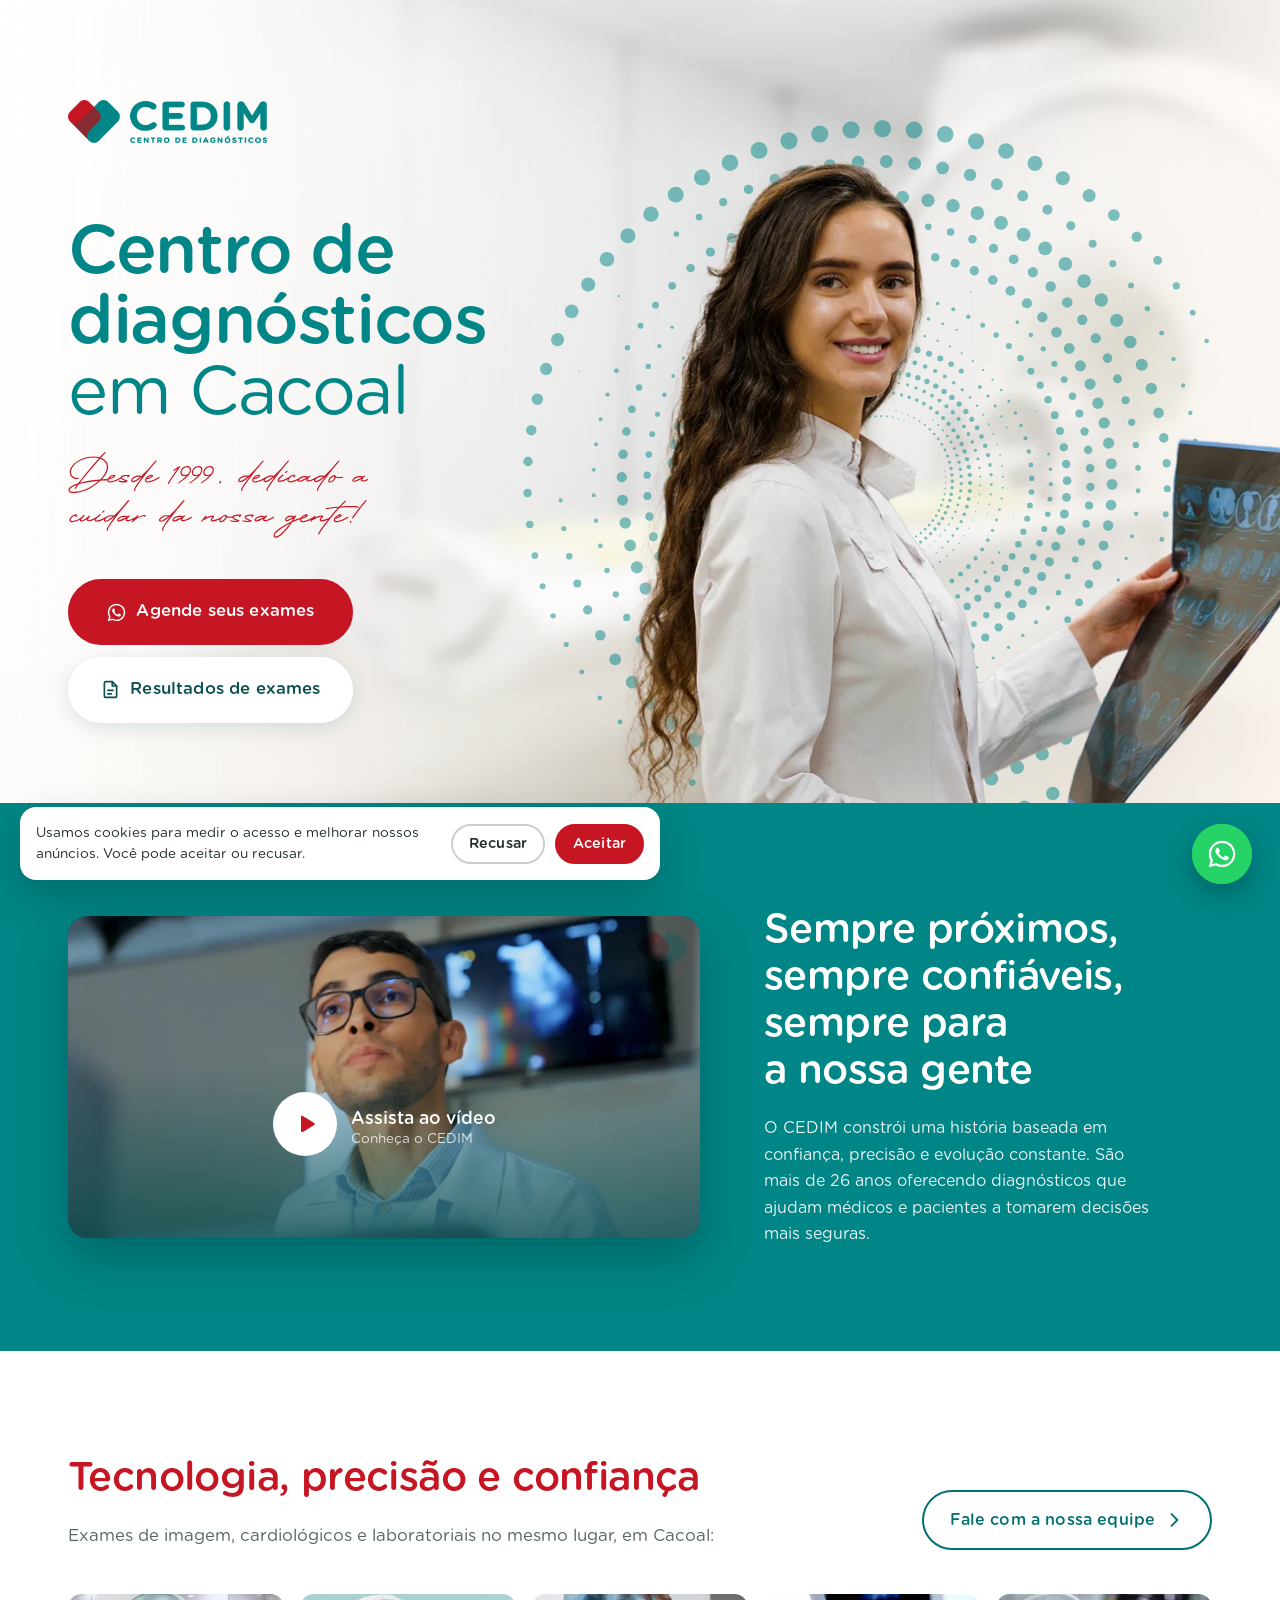
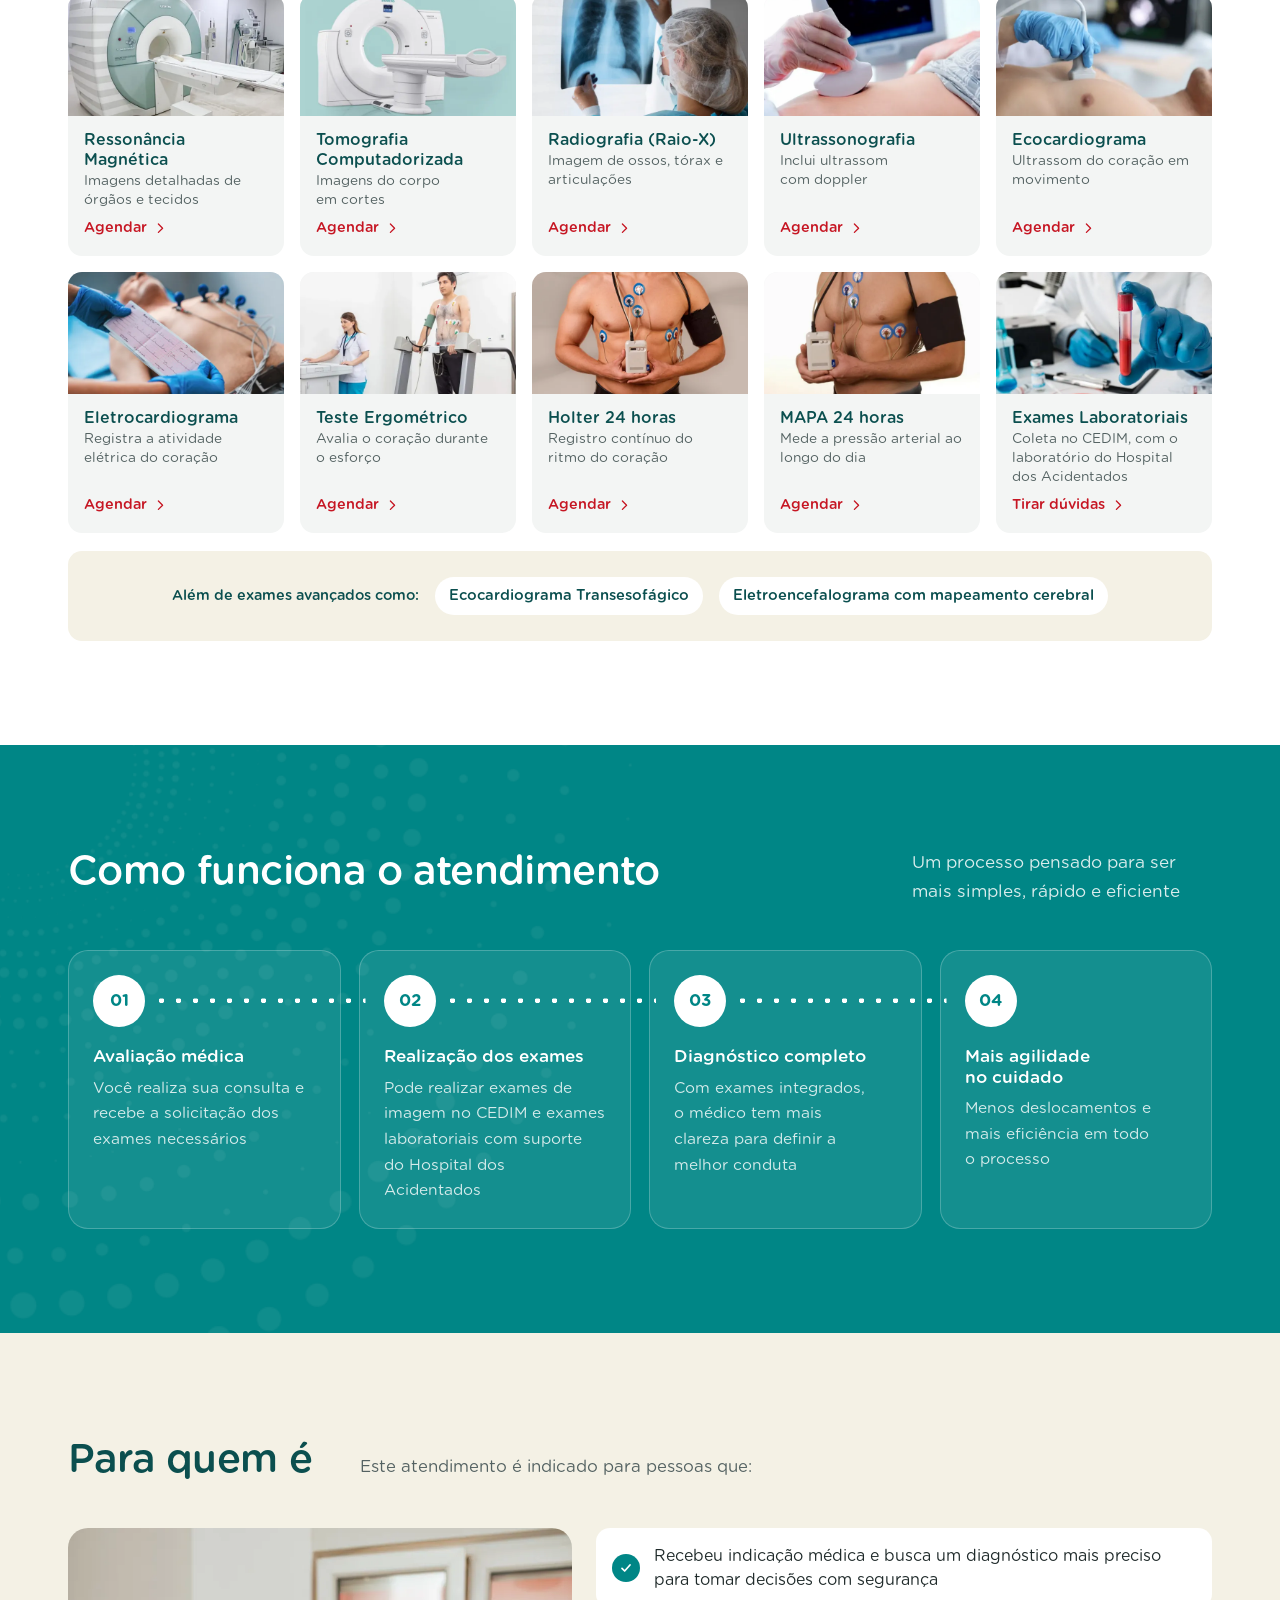
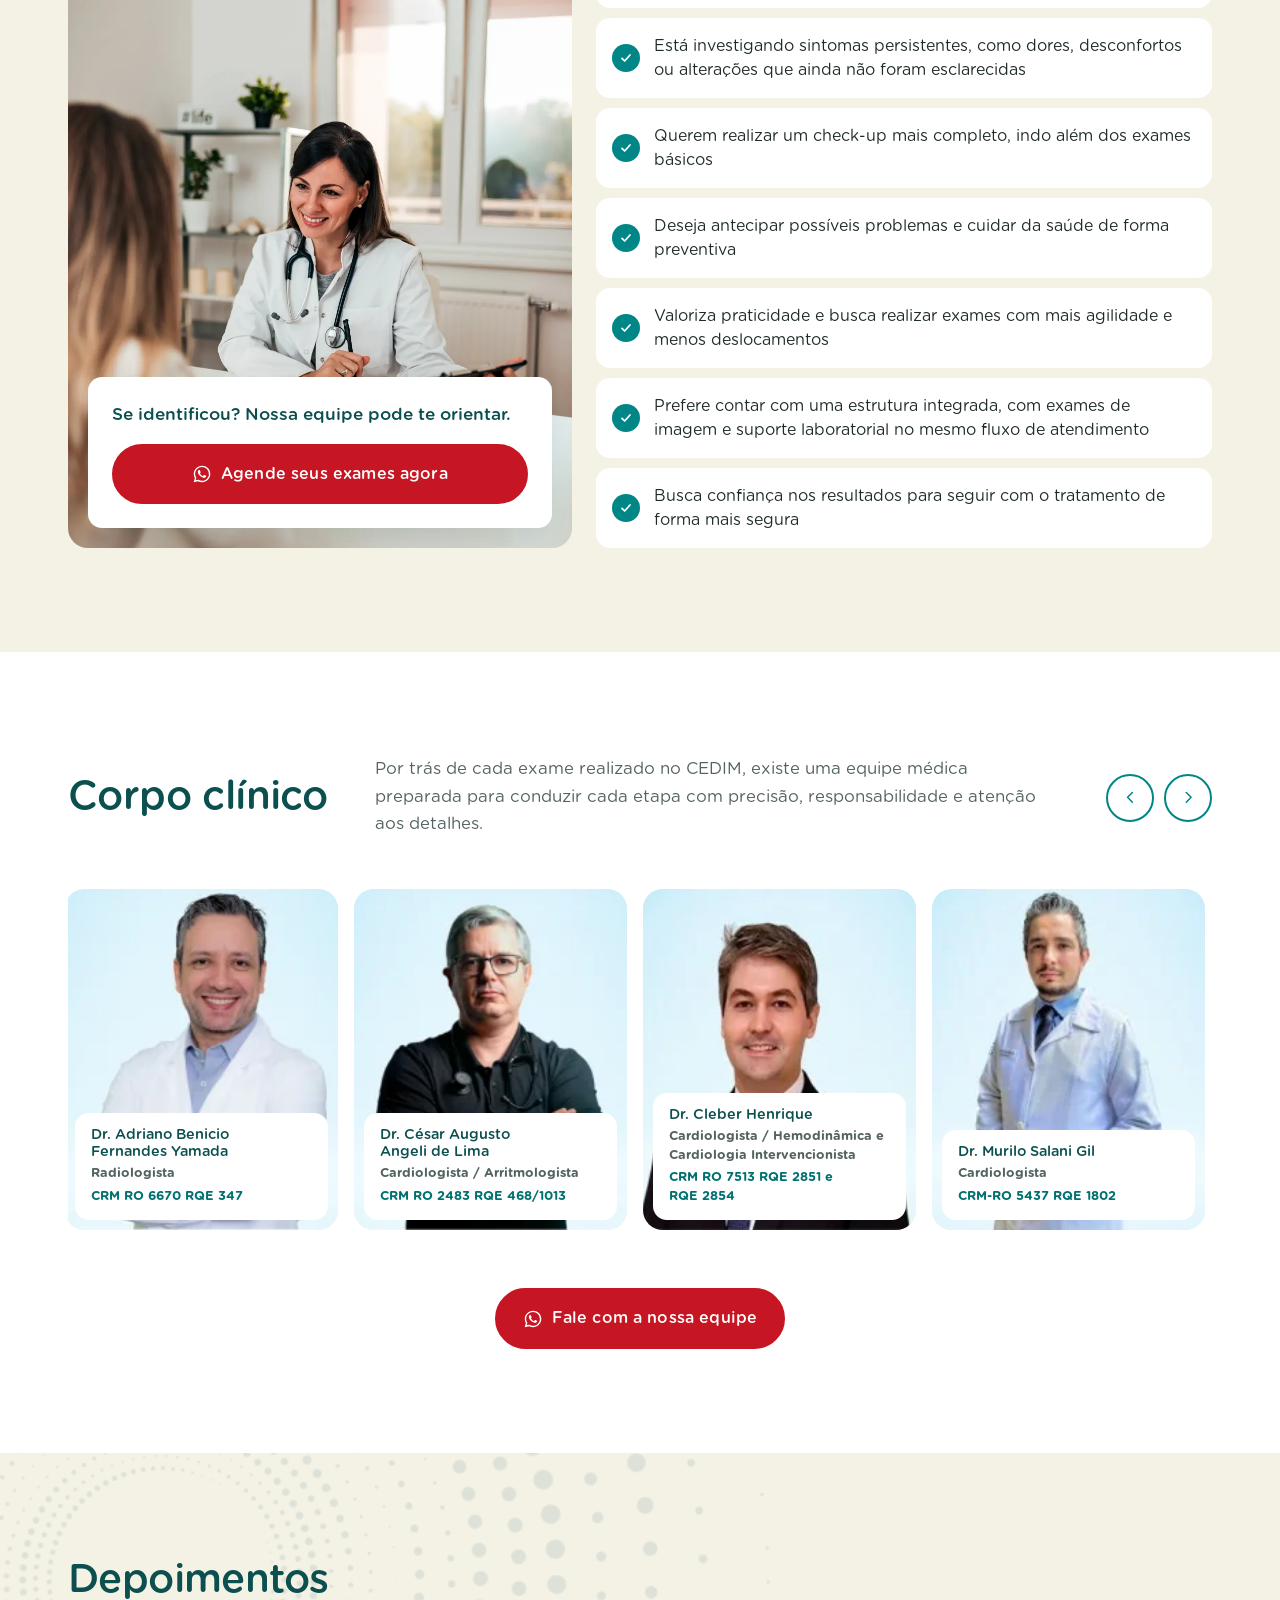
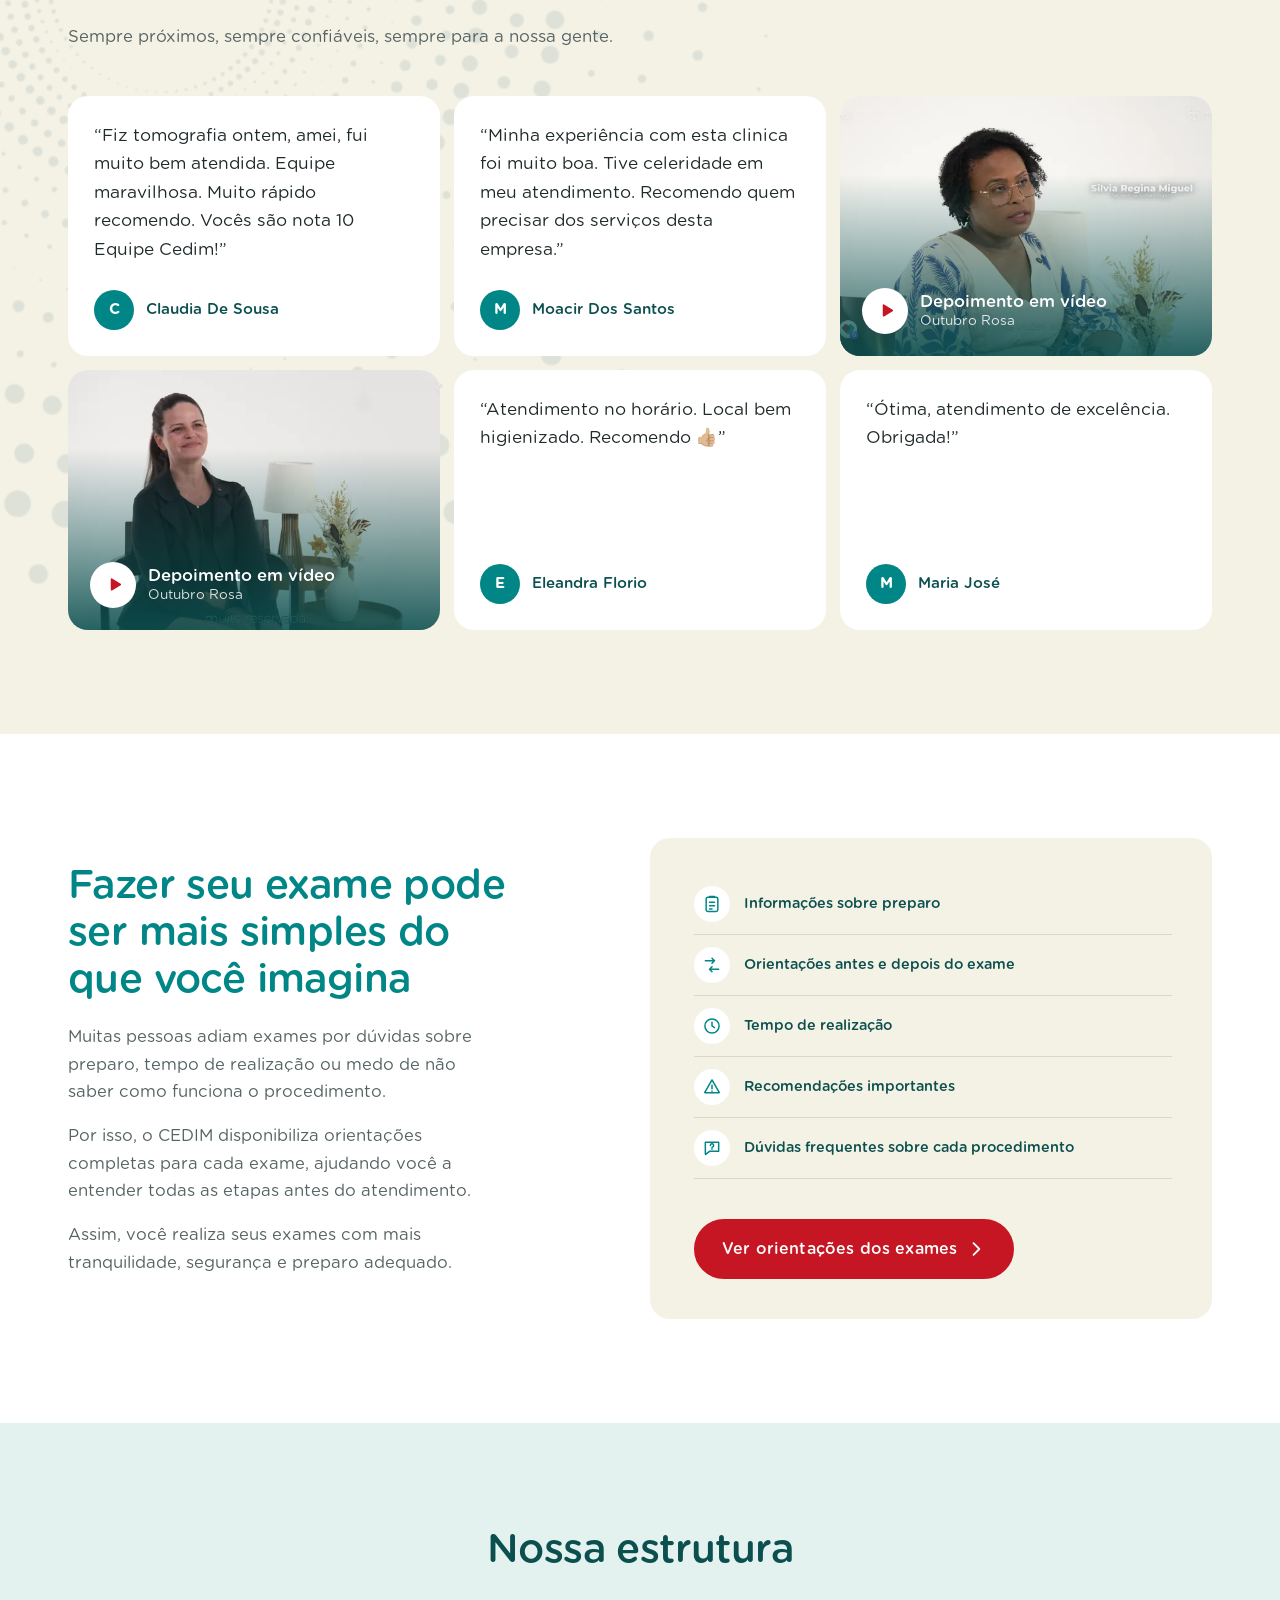
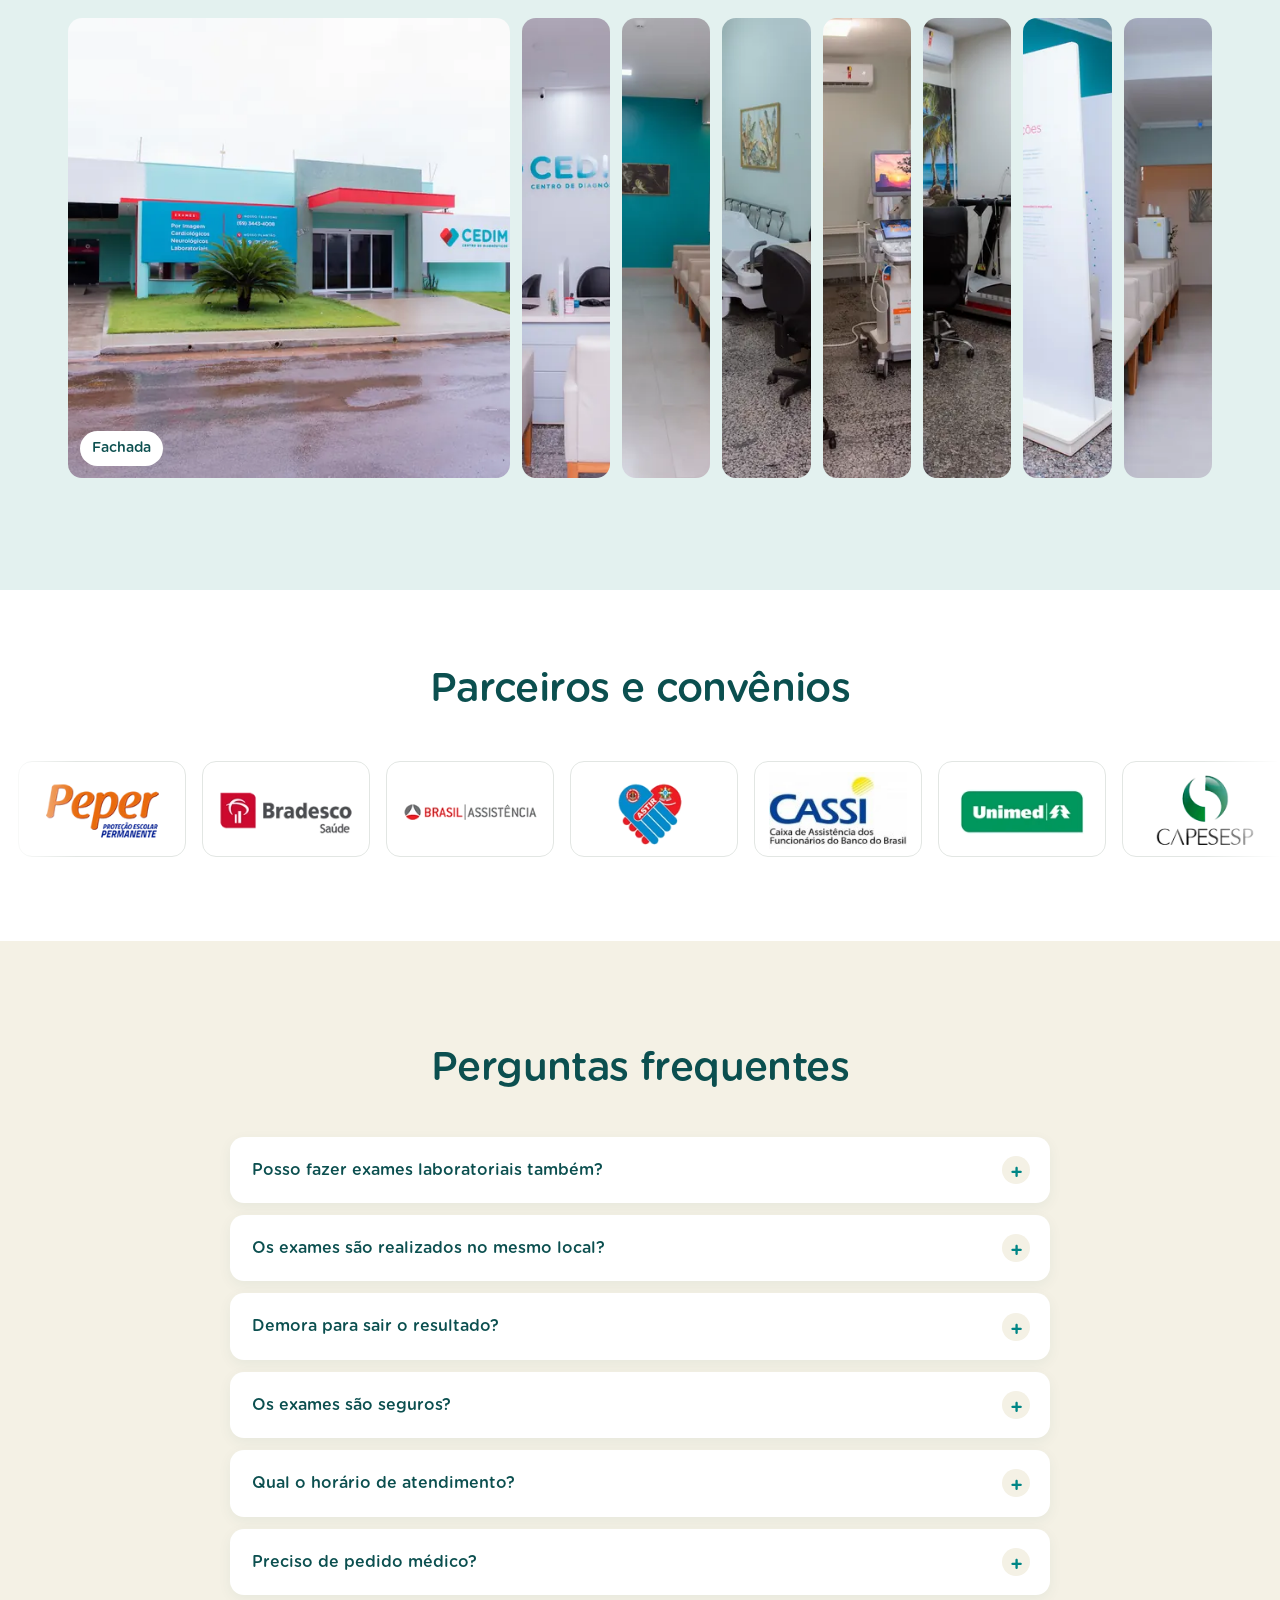
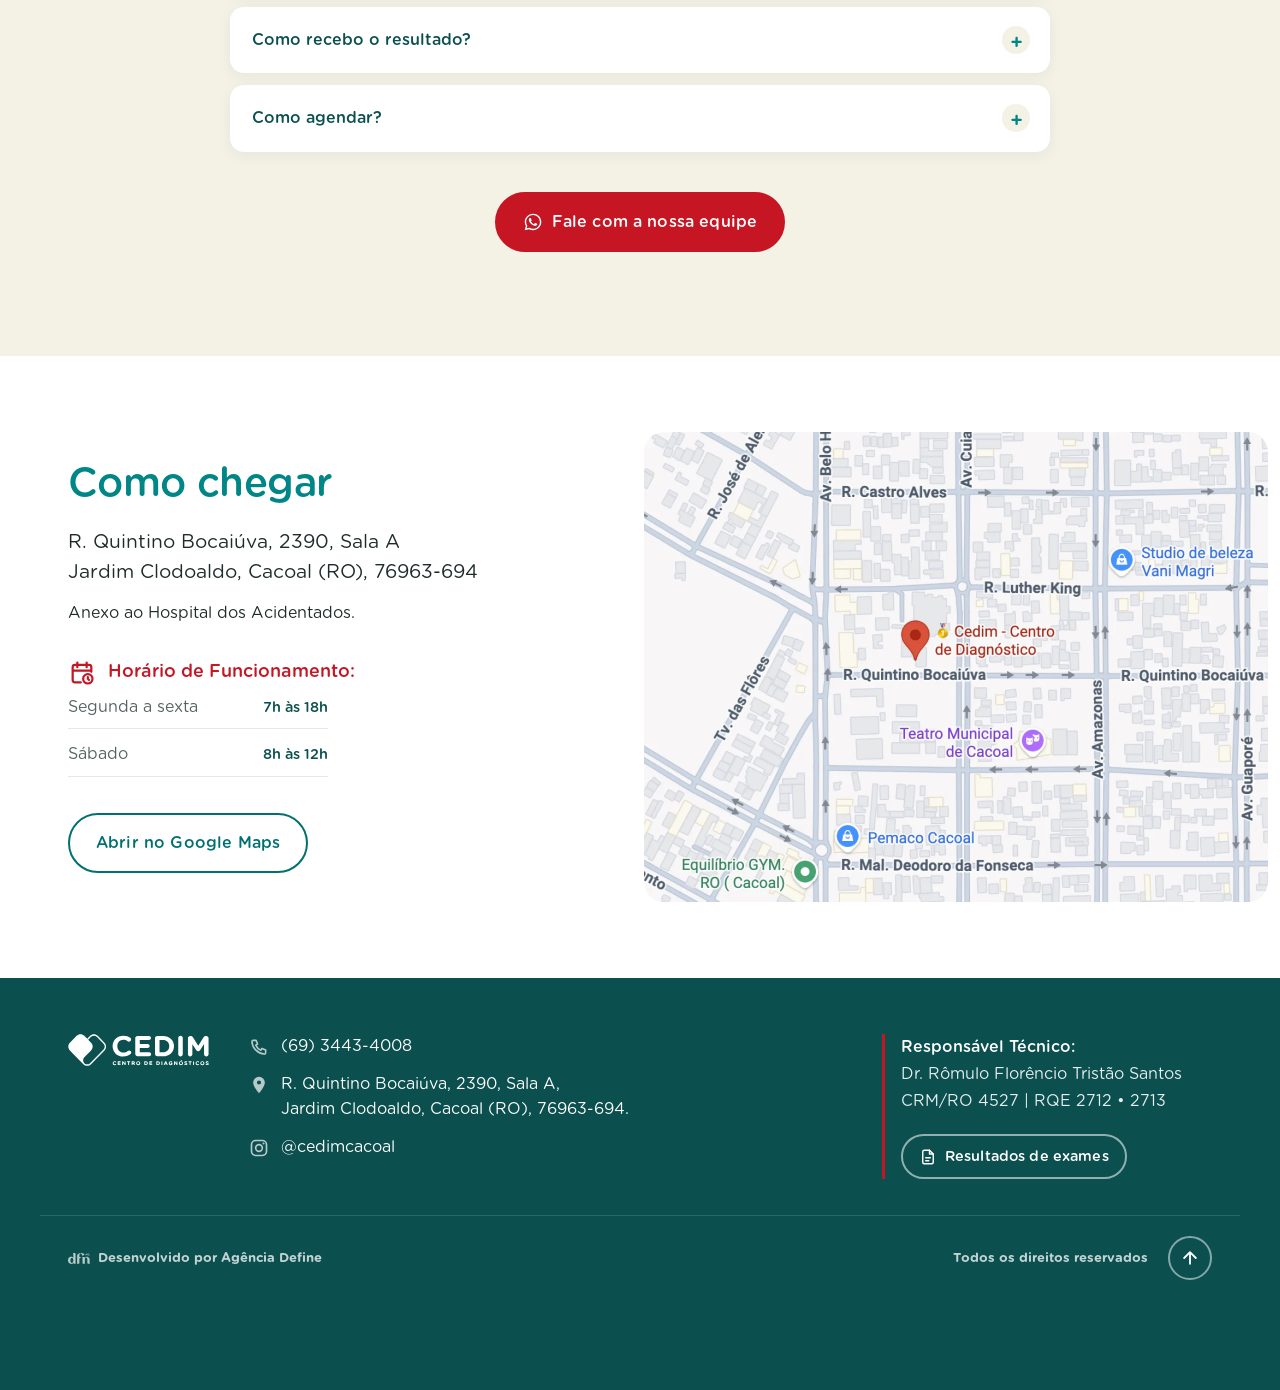
==== commit e0c8b91e: "Prévia atualizada (d9377db)" ====
--- a/index.html
+++ b/index.html
@@ -257,7 +257,7 @@
         <li><svg aria-hidden="true" class="guide__ico"><use href="#g-alert"/></svg>Recomendações importantes</li>
         <li><svg aria-hidden="true" class="guide__ico"><use href="#g-faq"/></svg>Dúvidas frequentes sobre cada procedimento</li>
       </ul>
-      <a class="btn" href="https://www.cedim.med.br/exames" target="_blank" rel="noopener">Ver orientações dos exames<svg aria-hidden="true" class="ico"><use href="#i-right"/></svg></a>
+      <a class="btn js-saida" data-saida="orientacoes_site" href="https://www.cedim.med.br/exames" target="_blank" rel="noopener">Ver orientações dos exames<svg aria-hidden="true" class="ico"><use href="#i-right"/></svg></a>
     </div>
   </div>
 </section>
@@ -330,10 +330,10 @@
         <div><dt>Sábado</dt><dd>8h às 12h</dd></div>
       </dl>
       <div class="visit__btns">
-        <a class="btn btn--outline" href="https://maps.app.goo.gl/LPX8UXb14MyPVhtU9" target="_blank" rel="noopener">Abrir no Google Maps</a>
-      </div>
-    </div>
-    <a class="map" href="https://maps.app.goo.gl/LPX8UXb14MyPVhtU9" target="_blank" rel="noopener" aria-label="Abrir a localização do CEDIM no Google Maps">
+        <a class="btn btn--outline js-saida" data-saida="mapa" href="https://maps.app.goo.gl/LPX8UXb14MyPVhtU9" target="_blank" rel="noopener">Abrir no Google Maps</a>
+      </div>
+    </div>
+    <a class="map js-saida" data-saida="mapa" href="https://maps.app.goo.gl/LPX8UXb14MyPVhtU9" target="_blank" rel="noopener" aria-label="Abrir a localização do CEDIM no Google Maps">
       <img src="assets/img/mapa-cedim.webp" alt="Mapa com a localização do CEDIM na R. Quintino Bocaiúva, em Cacoal" loading="lazy" width="1248" height="940">
     </a>
   </div>
@@ -346,8 +346,8 @@
     </div>
     <ul class="footer__info">
       <li><svg aria-hidden="true" class="ico"><use href="#i-phone"/></svg><a href="tel:+556934434008">(69) 3443-4008</a></li>
-      <li><svg aria-hidden="true" class="ico"><use href="#i-pin"/></svg><a href="https://maps.app.goo.gl/LPX8UXb14MyPVhtU9" target="_blank" rel="noopener">R. Quintino Bocaiúva, 2390, Sala A,<br>Jardim Clodoaldo, Cacoal (RO), 76963-694.</a></li>
-      <li><svg aria-hidden="true" class="ico"><use href="#i-insta"/></svg><a href="https://www.instagram.com/cedimcacoal" target="_blank" rel="noopener">@cedimcacoal</a></li>
+      <li><svg aria-hidden="true" class="ico"><use href="#i-pin"/></svg><a class="js-saida" data-saida="mapa" href="https://maps.app.goo.gl/LPX8UXb14MyPVhtU9" target="_blank" rel="noopener">R. Quintino Bocaiúva, 2390, Sala A,<br>Jardim Clodoaldo, Cacoal (RO), 76963-694.</a></li>
+      <li><svg aria-hidden="true" class="ico"><use href="#i-insta"/></svg><a class="js-saida" data-saida="instagram" href="https://www.instagram.com/cedimcacoal" target="_blank" rel="noopener">@cedimcacoal</a></li>
     </ul>
     <div class="footer__rt">
       <p><strong>Responsável Técnico:</strong><br>Dr. Rômulo Florêncio Tristão Santos<br>CRM/RO 4527 | RQE 2712 • 2713</p>
@@ -387,6 +387,6 @@
   <symbol id="g-alert" viewBox="0 0 24 24"><g fill="none" stroke="currentColor" stroke-width="1.8" stroke-linecap="round" stroke-linejoin="round"><path d="M12 3.5 21 19H3L12 3.5Z"/><path d="M12 10v4M12 16.8v.2"/></g></symbol>
   <symbol id="g-faq" viewBox="0 0 24 24"><g fill="none" stroke="currentColor" stroke-width="1.8" stroke-linecap="round" stroke-linejoin="round"><path d="M4 5h16v11H9l-5 4V5Z"/><path d="M10 9a2 2 0 1 1 2.5 1.9c-.4.1-.5.4-.5.8M12 13.3v.2"/></g></symbol>
 </svg>
-<script src="assets/js/main.js?v=8ed626de" defer></script>
+<script src="assets/js/main.js?v=c0dadc36" defer></script>
 </body>
 </html>
